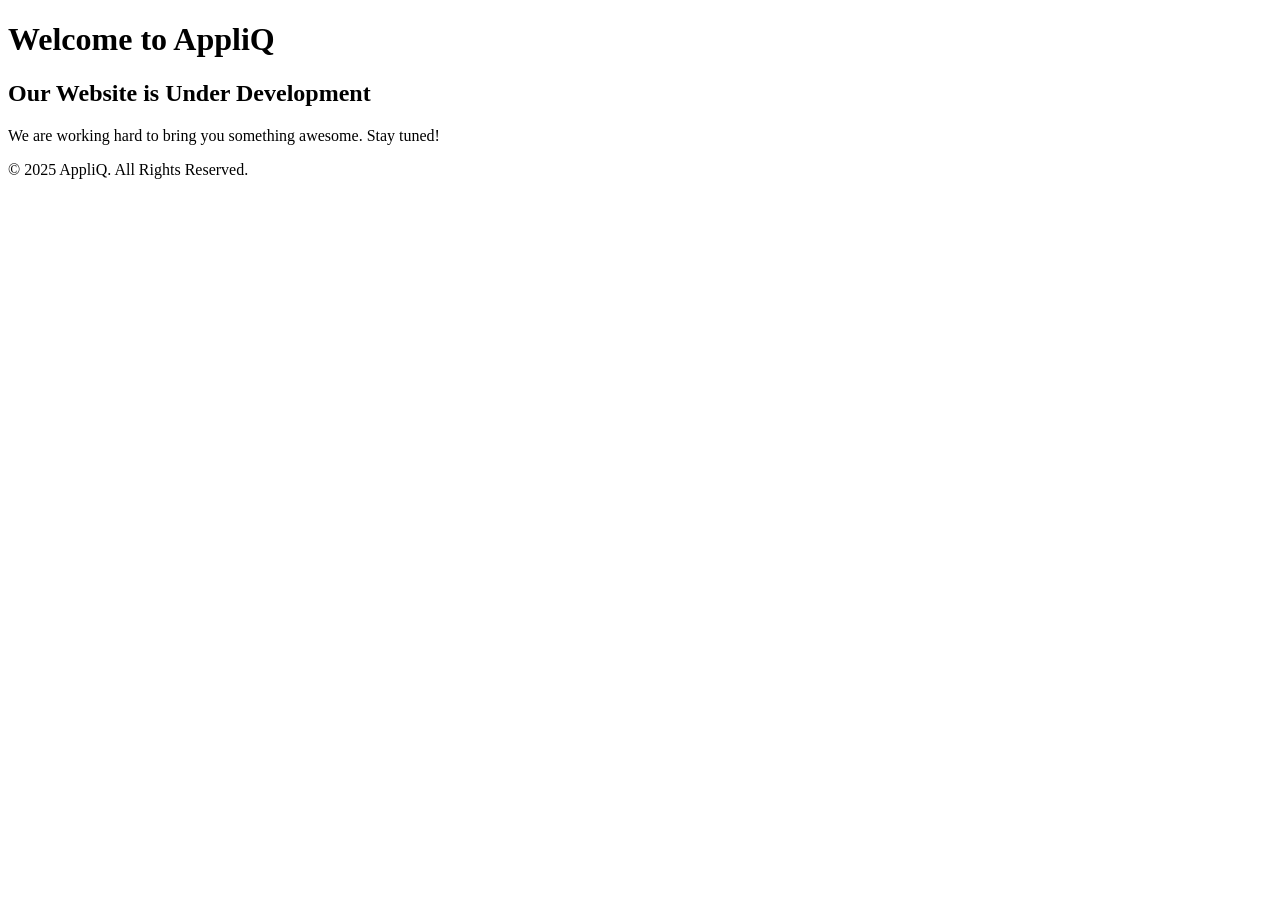
==== index.html @ 78d8d91b "Create index.html" ====
<!DOCTYPE html>
<html lang="en">
<head>
    <meta charset="UTF-8">
    <meta name="viewport" content="width=device-width, initial-scale=1.0">
    <meta http-equiv="X-UA-Compatible" content="ie=edge">
    <title>AppliQ - Website Under Development</title>
    <link rel="stylesheet" href="styles.css">
</head>
<body>
    <div class="container">
        <div class="content">
            <h1>Welcome to AppliQ</h1>
            <h2>Our Website is Under Development</h2>
            <p>We are working hard to bring you something awesome. Stay tuned!</p>
            <div class="loader">
                <span></span><span></span><span></span>
            </div>
            <p class="footer">© 2025 AppliQ. All Rights Reserved.</p>
        </div>
    </div>
    <script src="script.js"></script>
</body>
</html>
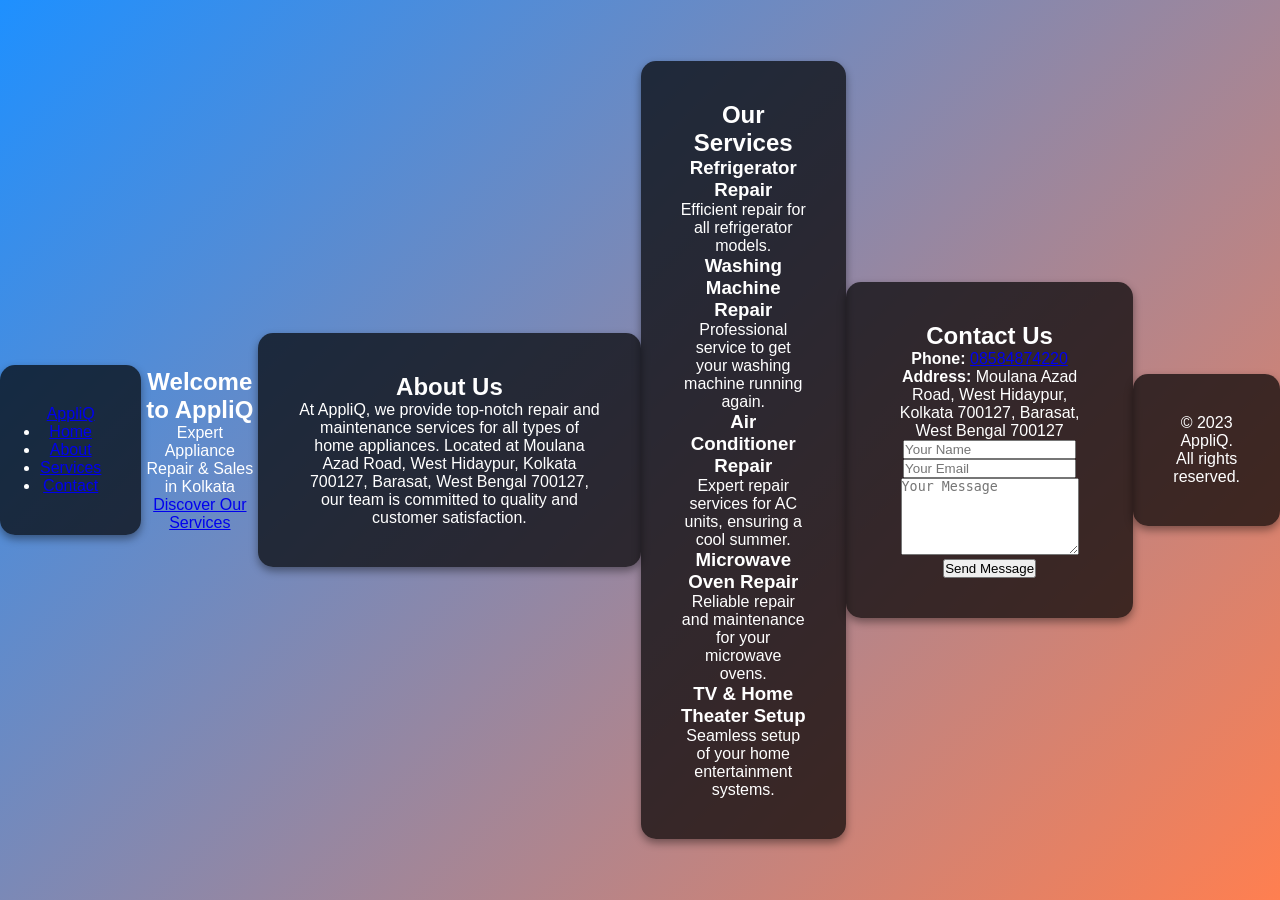
==== commit 7832b919: "Update index.html" ====
--- a/index.html
+++ b/index.html
@@ -1,24 +1,111 @@
 <!DOCTYPE html>
 <html lang="en">
 <head>
-    <meta charset="UTF-8">
-    <meta name="viewport" content="width=device-width, initial-scale=1.0">
-    <meta http-equiv="X-UA-Compatible" content="ie=edge">
-    <title>AppliQ - Website Under Development</title>
-    <link rel="stylesheet" href="styles.css">
+  <meta charset="UTF-8" />
+  <meta name="viewport" content="width=device-width, initial-scale=1.0" />
+  <title>AppliQ - Home Appliance Repair & Sales</title>
+  <!-- Google Fonts -->
+  <link href="https://fonts.googleapis.com/css2?family=Poppins:wght@300;400;600&display=swap" rel="stylesheet">
+  <!-- Stylesheet -->
+  <link rel="stylesheet" href="index.css" />
 </head>
 <body>
+  <!-- Navigation -->
+  <header id="header">
+    <nav class="container">
+      <div class="logo">
+        <a href="#">AppliQ</a>
+      </div>
+      <ul class="nav-links">
+        <li><a href="#hero">Home</a></li>
+        <li><a href="#about">About</a></li>
+        <li><a href="#services">Services</a></li>
+        <li><a href="#contact">Contact</a></li>
+      </ul>
+      <div class="menu-toggle">
+        <span></span>
+        <span></span>
+        <span></span>
+      </div>
+    </nav>
+  </header>
+
+  <!-- Hero Section -->
+  <section id="hero">
+    <div class="hero-overlay"></div>
+    <div class="hero-content">
+      <h1>Welcome to AppliQ</h1>
+      <p class="tagline">Expert Appliance Repair & Sales in Kolkata</p>
+      <a href="#services" class="btn">Discover Our Services</a>
+    </div>
+  </section>
+
+  <!-- About Section -->
+  <section id="about" class="section">
     <div class="container">
-        <div class="content">
-            <h1>Welcome to AppliQ</h1>
-            <h2>Our Website is Under Development</h2>
-            <p>We are working hard to bring you something awesome. Stay tuned!</p>
-            <div class="loader">
-                <span></span><span></span><span></span>
-            </div>
-            <p class="footer">© 2025 AppliQ. All Rights Reserved.</p>
+      <h2>About Us</h2>
+      <p>
+        At AppliQ, we provide top-notch repair and maintenance services for all types of home appliances.
+        Located at Moulana Azad Road, West Hidaypur, Kolkata 700127, Barasat, West Bengal 700127, our team is
+        committed to quality and customer satisfaction.
+      </p>
+    </div>
+  </section>
+
+  <!-- Services Section -->
+  <section id="services" class="section">
+    <div class="container">
+      <h2>Our Services</h2>
+      <div class="services-grid">
+        <div class="service-item">
+          <h3>Refrigerator Repair</h3>
+          <p>Efficient repair for all refrigerator models.</p>
         </div>
+        <div class="service-item">
+          <h3>Washing Machine Repair</h3>
+          <p>Professional service to get your washing machine running again.</p>
+        </div>
+        <div class="service-item">
+          <h3>Air Conditioner Repair</h3>
+          <p>Expert repair services for AC units, ensuring a cool summer.</p>
+        </div>
+        <div class="service-item">
+          <h3>Microwave Oven Repair</h3>
+          <p>Reliable repair and maintenance for your microwave ovens.</p>
+        </div>
+        <div class="service-item">
+          <h3>TV & Home Theater Setup</h3>
+          <p>Seamless setup of your home entertainment systems.</p>
+        </div>
+      </div>
     </div>
-    <script src="script.js"></script>
+  </section>
+
+  <!-- Contact Section -->
+  <section id="contact" class="section">
+    <div class="container">
+      <h2>Contact Us</h2>
+      <div class="contact-info">
+        <p><strong>Phone:</strong> <a href="tel:08584874220">08584874220</a></p>
+        <p><strong>Address:</strong> Moulana Azad Road, West Hidaypur, Kolkata 700127, Barasat, West Bengal 700127</p>
+      </div>
+      <form id="contactForm">
+        <input type="text" id="name" placeholder="Your Name" required />
+        <input type="email" id="email" placeholder="Your Email" required />
+        <textarea id="message" rows="5" placeholder="Your Message" required></textarea>
+        <button type="submit" class="btn">Send Message</button>
+      </form>
+    </div>
+  </section>
+
+  <!-- Footer -->
+  <footer>
+    <div class="container">
+      <p>© 2023 AppliQ. All rights reserved.</p>
+    </div>
+  </footer>
+
+  <!-- JavaScript -->
+  <script src="index.js"></script>
 </body>
 </html>
--- a/index.css
+++ b/index.css
@@ -0,0 +1,103 @@
+/* Reset */
+* {
+    margin: 0;
+    padding: 0;
+    box-sizing: border-box;
+}
+
+body {
+    font-family: 'Arial', sans-serif;
+    height: 100vh;
+    background: linear-gradient(135deg, #1E90FF, #FF7F50);
+    display: flex;
+    justify-content: center;
+    align-items: center;
+    color: white;
+    text-align: center;
+    overflow: hidden;
+}
+
+/* Container */
+.container {
+    max-width: 1000px;
+    width: 100%;
+    padding: 40px;
+    background-color: rgba(0, 0, 0, 0.7);
+    border-radius: 15px;
+    box-shadow: 0 4px 8px rgba(0, 0, 0, 0.4);
+}
+
+.content h1 {
+    font-size: 60px;
+    font-weight: bold;
+    text-transform: uppercase;
+    margin-bottom: 20px;
+}
+
+.content h2 {
+    font-size: 32px;
+    font-weight: 300;
+    margin-bottom: 30px;
+}
+
+.content p {
+    font-size: 18px;
+    margin-bottom: 30px;
+    opacity: 0.8;
+}
+
+.loader {
+    display: flex;
+    justify-content: center;
+    align-items: center;
+    margin: 30px 0;
+}
+
+.loader span {
+    display: block;
+    width: 10px;
+    height: 10px;
+    margin: 5px;
+    background-color: #fff;
+    border-radius: 50%;
+    animation: bounce 1.2s infinite ease-in-out;
+}
+
+.loader span:nth-child(1) {
+    animation-delay: 0s;
+}
+
+.loader span:nth-child(2) {
+    animation-delay: 0.2s;
+}
+
+.loader span:nth-child(3) {
+    animation-delay: 0.4s;
+}
+
+@keyframes bounce {
+    0%, 100% {
+        transform: scale(0);
+    }
+    50% {
+        transform: scale(1);
+    }
+}
+
+.footer {
+    font-size: 14px;
+    opacity: 0.7;
+    margin-top: 30px;
+}
+
+@media (max-width: 768px) {
+    .content h1 {
+        font-size: 48px;
+    }
+    .content h2 {
+        font-size: 24px;
+    }
+    .content p {
+        font-size: 16px;
+    }
+}
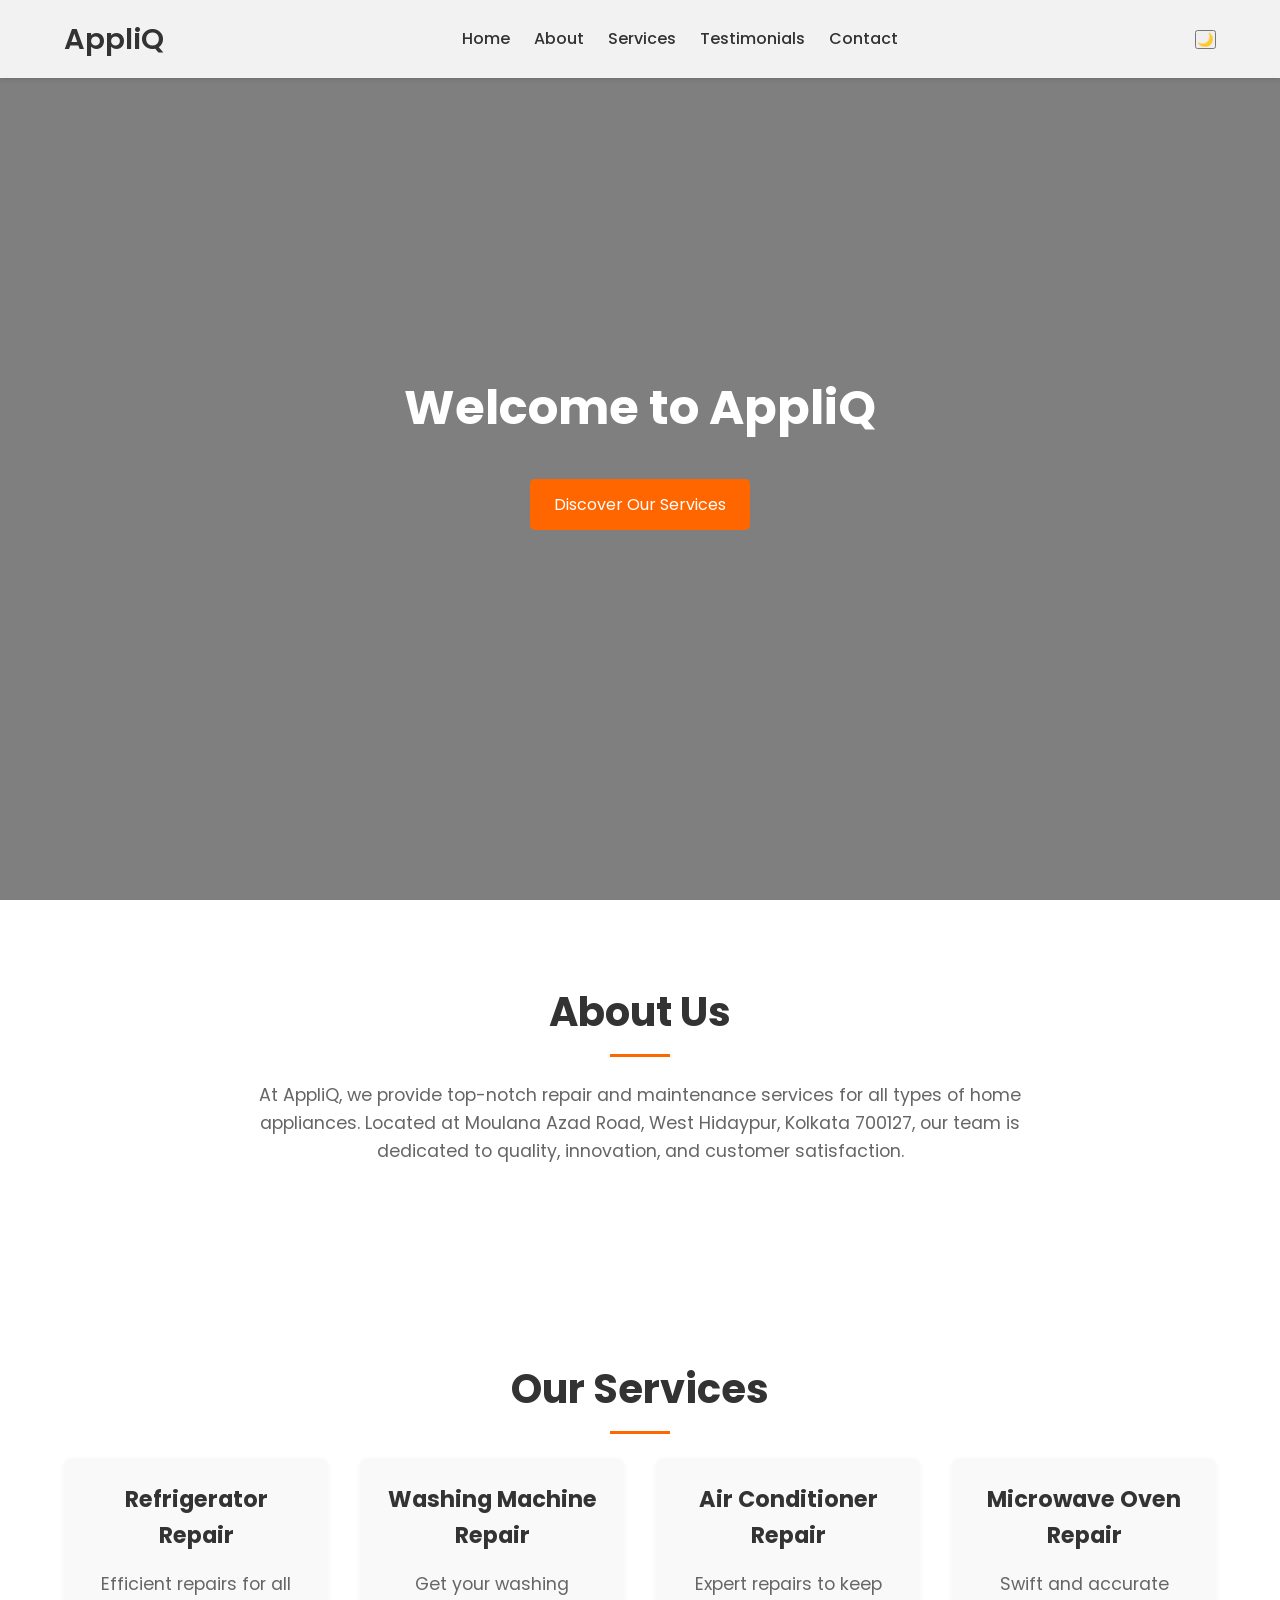
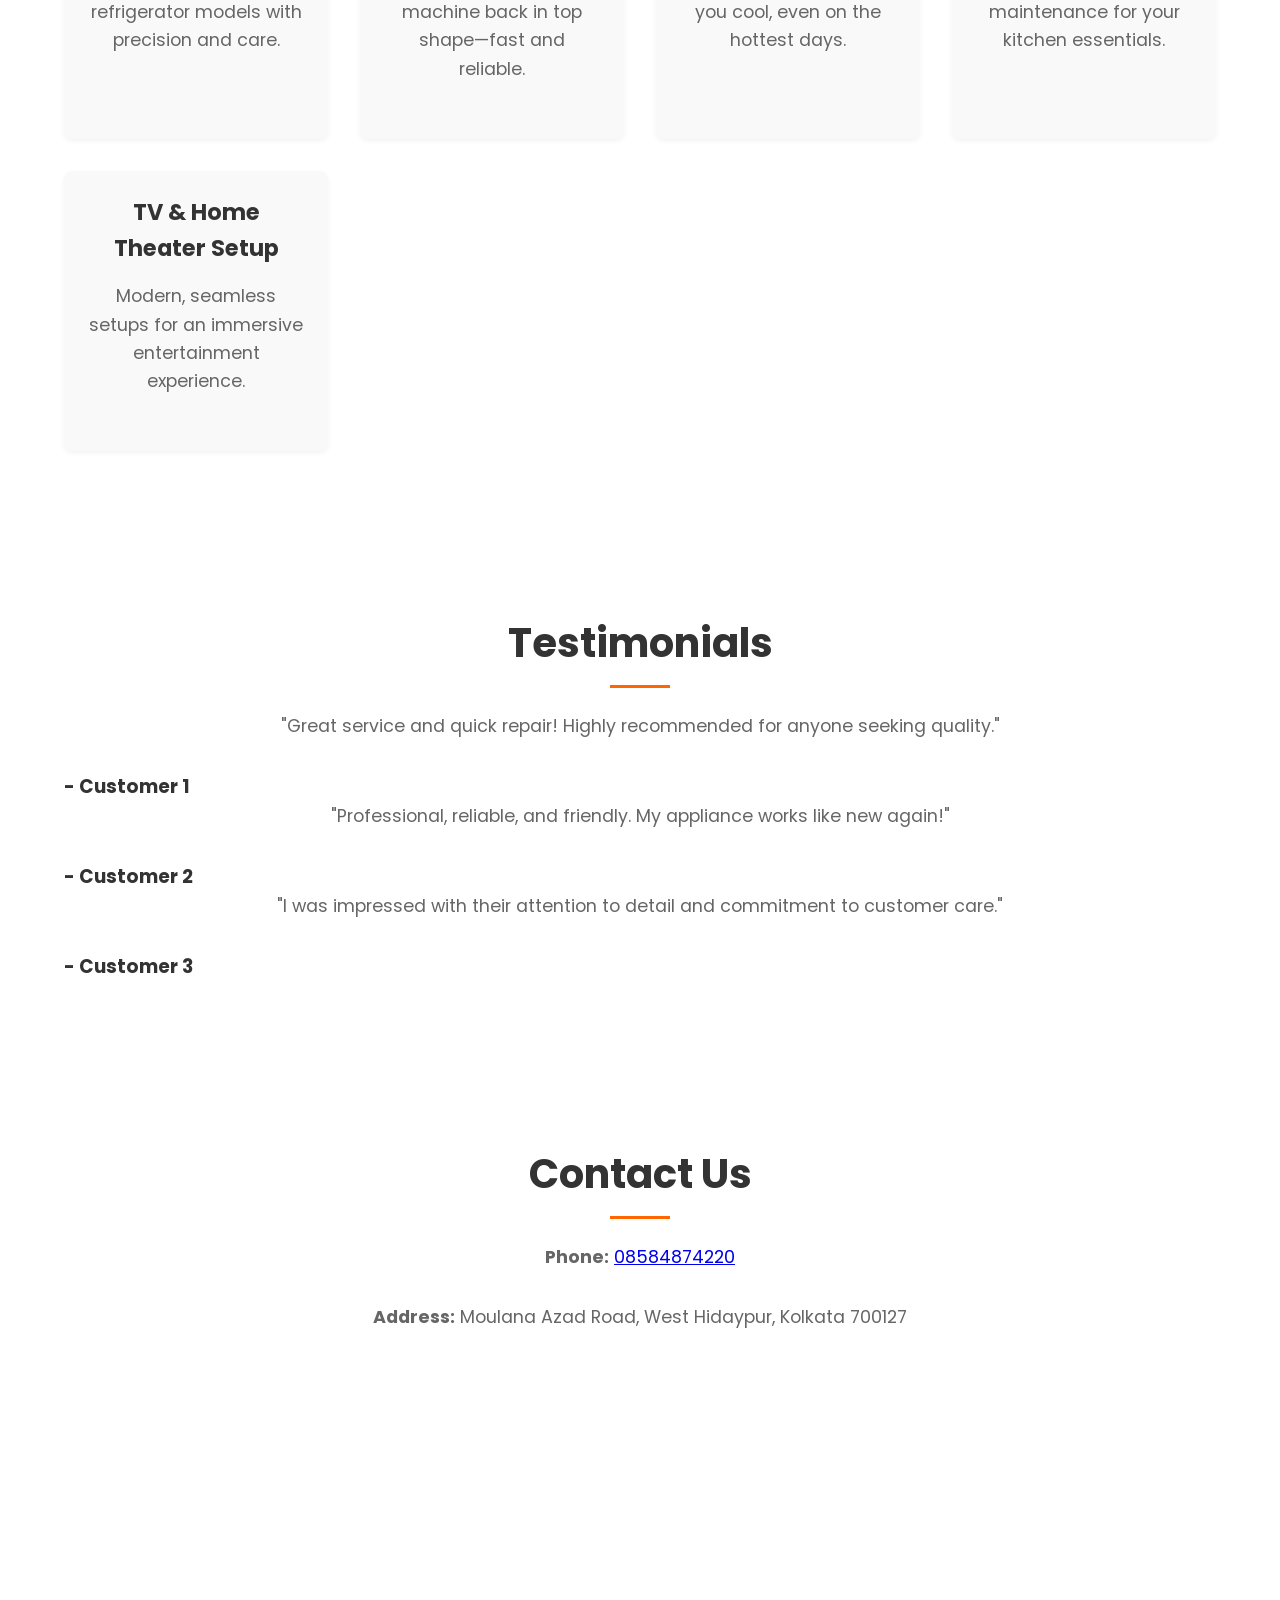
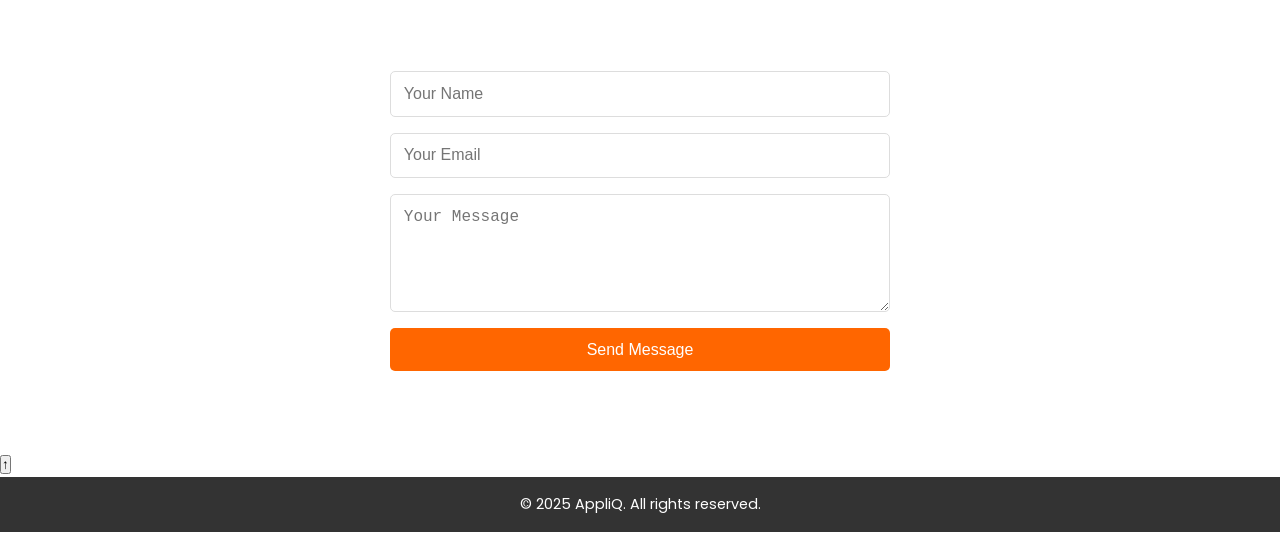
==== commit 18490a51: "Update index.html" ====
--- a/index.html
+++ b/index.html
@@ -14,18 +14,24 @@
   <header id="header">
     <nav class="container">
       <div class="logo">
-        <a href="#">AppliQ</a>
+        <a href="#">
+          <span class="logo-text">AppliQ</span>
+        </a>
       </div>
       <ul class="nav-links">
         <li><a href="#hero">Home</a></li>
         <li><a href="#about">About</a></li>
         <li><a href="#services">Services</a></li>
+        <li><a href="#testimonials">Testimonials</a></li>
         <li><a href="#contact">Contact</a></li>
       </ul>
-      <div class="menu-toggle">
-        <span></span>
-        <span></span>
-        <span></span>
+      <div class="nav-controls">
+        <button id="toggle-dark-mode" aria-label="Toggle Dark Mode">🌙</button>
+        <div class="menu-toggle">
+          <span></span>
+          <span></span>
+          <span></span>
+        </div>
       </div>
     </nav>
   </header>
@@ -35,7 +41,7 @@
     <div class="hero-overlay"></div>
     <div class="hero-content">
       <h1>Welcome to AppliQ</h1>
-      <p class="tagline">Expert Appliance Repair & Sales in Kolkata</p>
+      <p class="tagline"><span id="typed"></span></p>
       <a href="#services" class="btn">Discover Our Services</a>
     </div>
   </section>
@@ -46,8 +52,8 @@
       <h2>About Us</h2>
       <p>
         At AppliQ, we provide top-notch repair and maintenance services for all types of home appliances.
-        Located at Moulana Azad Road, West Hidaypur, Kolkata 700127, Barasat, West Bengal 700127, our team is
-        committed to quality and customer satisfaction.
+        Located at Moulana Azad Road, West Hidaypur, Kolkata 700127, our team is dedicated to quality,
+        innovation, and customer satisfaction.
       </p>
     </div>
   </section>
@@ -59,23 +65,44 @@
       <div class="services-grid">
         <div class="service-item">
           <h3>Refrigerator Repair</h3>
-          <p>Efficient repair for all refrigerator models.</p>
+          <p>Efficient repairs for all refrigerator models with precision and care.</p>
         </div>
         <div class="service-item">
           <h3>Washing Machine Repair</h3>
-          <p>Professional service to get your washing machine running again.</p>
+          <p>Get your washing machine back in top shape—fast and reliable.</p>
         </div>
         <div class="service-item">
           <h3>Air Conditioner Repair</h3>
-          <p>Expert repair services for AC units, ensuring a cool summer.</p>
+          <p>Expert repairs to keep you cool, even on the hottest days.</p>
         </div>
         <div class="service-item">
           <h3>Microwave Oven Repair</h3>
-          <p>Reliable repair and maintenance for your microwave ovens.</p>
+          <p>Swift and accurate maintenance for your kitchen essentials.</p>
         </div>
         <div class="service-item">
           <h3>TV & Home Theater Setup</h3>
-          <p>Seamless setup of your home entertainment systems.</p>
+          <p>Modern, seamless setups for an immersive entertainment experience.</p>
+        </div>
+      </div>
+    </div>
+  </section>
+
+  <!-- Testimonials Section -->
+  <section id="testimonials" class="section">
+    <div class="container">
+      <h2>Testimonials</h2>
+      <div class="testimonial-slider">
+        <div class="testimonial active">
+          <p>"Great service and quick repair! Highly recommended for anyone seeking quality."</p>
+          <h3>- Customer 1</h3>
+        </div>
+        <div class="testimonial">
+          <p>"Professional, reliable, and friendly. My appliance works like new again!"</p>
+          <h3>- Customer 2</h3>
+        </div>
+        <div class="testimonial">
+          <p>"I was impressed with their attention to detail and commitment to customer care."</p>
+          <h3>- Customer 3</h3>
         </div>
       </div>
     </div>
@@ -87,7 +114,10 @@
       <h2>Contact Us</h2>
       <div class="contact-info">
         <p><strong>Phone:</strong> <a href="tel:08584874220">08584874220</a></p>
-        <p><strong>Address:</strong> Moulana Azad Road, West Hidaypur, Kolkata 700127, Barasat, West Bengal 700127</p>
+        <p><strong>Address:</strong> Moulana Azad Road, West Hidaypur, Kolkata 700127</p>
+      </div>
+      <div class="map-container">
+        <iframe src="https://www.google.com/maps/embed?pb=!1m18!1m12!1m3!1d3672.428845600358!2d88.37682611503372!3d22.57052458513845!2m3!1f0!2f0!3f0!3m2!1i1024!2i768!4f13.1!3m3!1m2!1s0x3a02750751c5e3a5%3A0xbfe4e5d88b6b2e78!2sKolkata%2C%20West%20Bengal!5e0!3m2!1sen!2sin!4v1681234567890" width="100%" height="300" style="border:0;" allowfullscreen="" loading="lazy"></iframe>
       </div>
       <form id="contactForm">
         <input type="text" id="name" placeholder="Your Name" required />
@@ -98,10 +128,13 @@
     </div>
   </section>
 
+  <!-- Scroll to Top Button -->
+  <button id="scrollTopBtn" aria-label="Scroll to Top">↑</button>
+
   <!-- Footer -->
   <footer>
     <div class="container">
-      <p>© 2023 AppliQ. All rights reserved.</p>
+      <p>© 2025 AppliQ. All rights reserved.</p>
     </div>
   </footer>
 
--- a/index.css
+++ b/index.css
@@ -1,103 +1,248 @@
-/* Reset */
+/* Base & Reset */
 * {
-    margin: 0;
-    padding: 0;
-    box-sizing: border-box;
-}
-
+  margin: 0;
+  padding: 0;
+  box-sizing: border-box;
+}
 body {
-    font-family: 'Arial', sans-serif;
-    height: 100vh;
-    background: linear-gradient(135deg, #1E90FF, #FF7F50);
+  font-family: 'Poppins', sans-serif;
+  line-height: 1.6;
+  color: #333;
+  background: #fff;
+}
+.container {
+  width: 90%;
+  max-width: 1200px;
+  margin: 0 auto;
+}
+
+/* Navigation */
+header {
+  position: fixed;
+  width: 100%;
+  top: 0;
+  left: 0;
+  background: rgba(255, 255, 255, 0.9);
+  box-shadow: 0 2px 4px rgba(0, 0, 0, 0.1);
+  z-index: 1000;
+  transition: background 0.3s;
+}
+nav {
+  display: flex;
+  justify-content: space-between;
+  align-items: center;
+  padding: 1rem 0;
+}
+nav .logo a {
+  font-size: 1.8rem;
+  font-weight: 600;
+  text-decoration: none;
+  color: #333;
+}
+.nav-links {
+  list-style: none;
+  display: flex;
+  gap: 1.5rem;
+}
+.nav-links li a {
+  text-decoration: none;
+  color: #333;
+  font-weight: 500;
+  transition: color 0.3s;
+}
+.nav-links li a:hover {
+  color: #ff6600;
+}
+
+/* Mobile Menu Toggle */
+.menu-toggle {
+  display: none;
+  flex-direction: column;
+  cursor: pointer;
+}
+.menu-toggle span {
+  height: 3px;
+  width: 25px;
+  background: #333;
+  margin-bottom: 4px;
+  border-radius: 2px;
+}
+
+/* Hero Section */
+#hero {
+  position: relative;
+  height: 100vh;
+  background: url('https://images.unsplash.com/photo-1585508882185-741be44c6ef6?ixlib=rb-4.0.3&auto=format&fit=crop&w=1950&q=80') center/cover no-repeat;
+  display: flex;
+  align-items: center;
+  justify-content: center;
+  text-align: center;
+  color: #fff;
+}
+.hero-overlay {
+  position: absolute;
+  top: 0;
+  left: 0;
+  width: 100%;
+  height: 100%;
+  background: rgba(0, 0, 0, 0.5);
+  z-index: 1;
+}
+.hero-content {
+  position: relative;
+  z-index: 2;
+  max-width: 700px;
+  animation: fadeIn 1s ease-out;
+}
+.hero-content h1 {
+  font-size: 3rem;
+  margin-bottom: 1rem;
+}
+.hero-content .tagline {
+  font-size: 1.5rem;
+  margin-bottom: 2rem;
+  font-weight: 300;
+}
+.btn {
+  display: inline-block;
+  background: #ff6600;
+  color: #fff;
+  padding: 0.8rem 1.5rem;
+  text-decoration: none;
+  border-radius: 5px;
+  transition: background 0.3s;
+}
+.btn:hover {
+  background: #e65c00;
+}
+
+/* Sections */
+.section {
+  padding: 80px 0;
+  opacity: 0;
+  transform: translateY(20px);
+  transition: opacity 0.6s ease-out, transform 0.6s ease-out;
+}
+.section.visible {
+  opacity: 1;
+  transform: translateY(0);
+}
+.section h2 {
+  text-align: center;
+  font-size: 2.5rem;
+  margin-bottom: 1.5rem;
+  position: relative;
+}
+.section h2::after {
+  content: "";
+  width: 60px;
+  height: 3px;
+  background: #ff6600;
+  display: block;
+  margin: 10px auto 0;
+}
+.section p {
+  max-width: 800px;
+  margin: 0 auto 2rem auto;
+  text-align: center;
+  font-size: 1.1rem;
+  color: #666;
+}
+
+/* Services Grid */
+.services-grid {
+  display: grid;
+  grid-template-columns: repeat(auto-fit, minmax(250px, 1fr));
+  gap: 2rem;
+}
+.service-item {
+  background: #f9f9f9;
+  padding: 1.5rem;
+  border-radius: 8px;
+  text-align: center;
+  box-shadow: 0 2px 5px rgba(0, 0, 0, 0.05);
+  transition: transform 0.3s;
+}
+.service-item:hover {
+  transform: translateY(-5px);
+}
+.service-item h3 {
+  margin-bottom: 1rem;
+  font-size: 1.4rem;
+  color: #333;
+}
+
+/* Contact Section */
+#contact form {
+  display: flex;
+  flex-direction: column;
+  gap: 1rem;
+  max-width: 500px;
+  margin: 0 auto;
+}
+#contact form input,
+#contact form textarea {
+  width: 100%;
+  padding: 0.8rem;
+  border: 1px solid #ddd;
+  border-radius: 5px;
+  font-size: 1rem;
+}
+#contact form button {
+  border: none;
+  padding: 0.8rem;
+  background: #ff6600;
+  color: #fff;
+  border-radius: 5px;
+  cursor: pointer;
+  font-size: 1rem;
+  transition: background 0.3s;
+}
+#contact form button:hover {
+  background: #e65c00;
+}
+
+/* Footer */
+footer {
+  background: #333;
+  color: #fff;
+  padding: 1rem 0;
+  text-align: center;
+  font-size: 0.9rem;
+}
+
+/* Animations */
+@keyframes fadeIn {
+  from {
+    opacity: 0;
+    transform: translateY(20px);
+  }
+  to {
+    opacity: 1;
+    transform: translateY(0);
+  }
+}
+
+/* Responsive Styles */
+@media (max-width: 768px) {
+  .nav-links {
+    display: none;
+    flex-direction: column;
+    background: rgba(255, 255, 255, 0.9);
+    position: absolute;
+    top: 60px;
+    right: 0;
+    width: 200px;
+    box-shadow: -2px 2px 8px rgba(0, 0, 0, 0.1);
+  }
+  .nav-links li {
+    padding: 1rem;
+    border-bottom: 1px solid #ddd;
+  }
+  .menu-toggle {
     display: flex;
-    justify-content: center;
-    align-items: center;
-    color: white;
-    text-align: center;
-    overflow: hidden;
-}
-
-/* Container */
-.container {
-    max-width: 1000px;
-    width: 100%;
-    padding: 40px;
-    background-color: rgba(0, 0, 0, 0.7);
-    border-radius: 15px;
-    box-shadow: 0 4px 8px rgba(0, 0, 0, 0.4);
-}
-
-.content h1 {
-    font-size: 60px;
-    font-weight: bold;
-    text-transform: uppercase;
-    margin-bottom: 20px;
-}
-
-.content h2 {
-    font-size: 32px;
-    font-weight: 300;
-    margin-bottom: 30px;
-}
-
-.content p {
-    font-size: 18px;
-    margin-bottom: 30px;
-    opacity: 0.8;
-}
-
-.loader {
+  }
+  .nav-links.active {
     display: flex;
-    justify-content: center;
-    align-items: center;
-    margin: 30px 0;
-}
-
-.loader span {
-    display: block;
-    width: 10px;
-    height: 10px;
-    margin: 5px;
-    background-color: #fff;
-    border-radius: 50%;
-    animation: bounce 1.2s infinite ease-in-out;
-}
-
-.loader span:nth-child(1) {
-    animation-delay: 0s;
-}
-
-.loader span:nth-child(2) {
-    animation-delay: 0.2s;
-}
-
-.loader span:nth-child(3) {
-    animation-delay: 0.4s;
-}
-
-@keyframes bounce {
-    0%, 100% {
-        transform: scale(0);
-    }
-    50% {
-        transform: scale(1);
-    }
-}
-
-.footer {
-    font-size: 14px;
-    opacity: 0.7;
-    margin-top: 30px;
-}
-
-@media (max-width: 768px) {
-    .content h1 {
-        font-size: 48px;
-    }
-    .content h2 {
-        font-size: 24px;
-    }
-    .content p {
-        font-size: 16px;
-    }
-}
+  }
+}
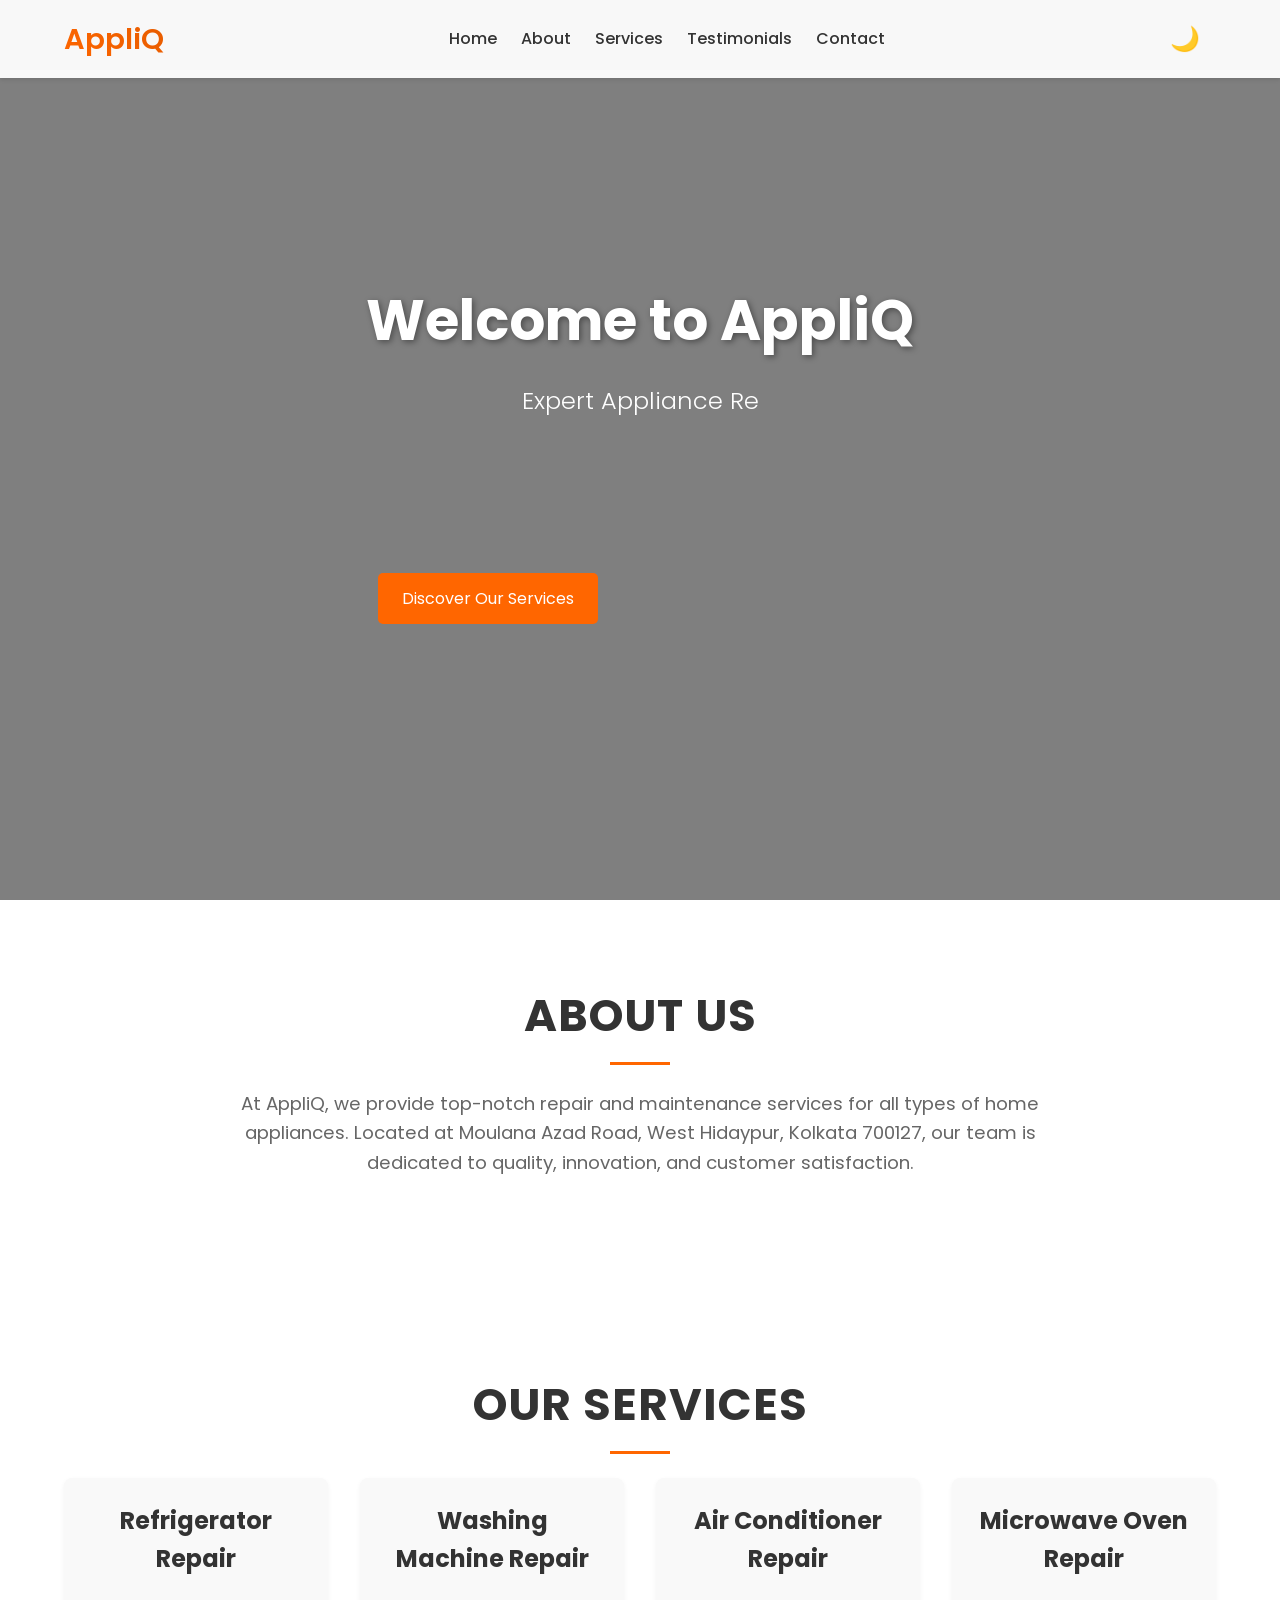
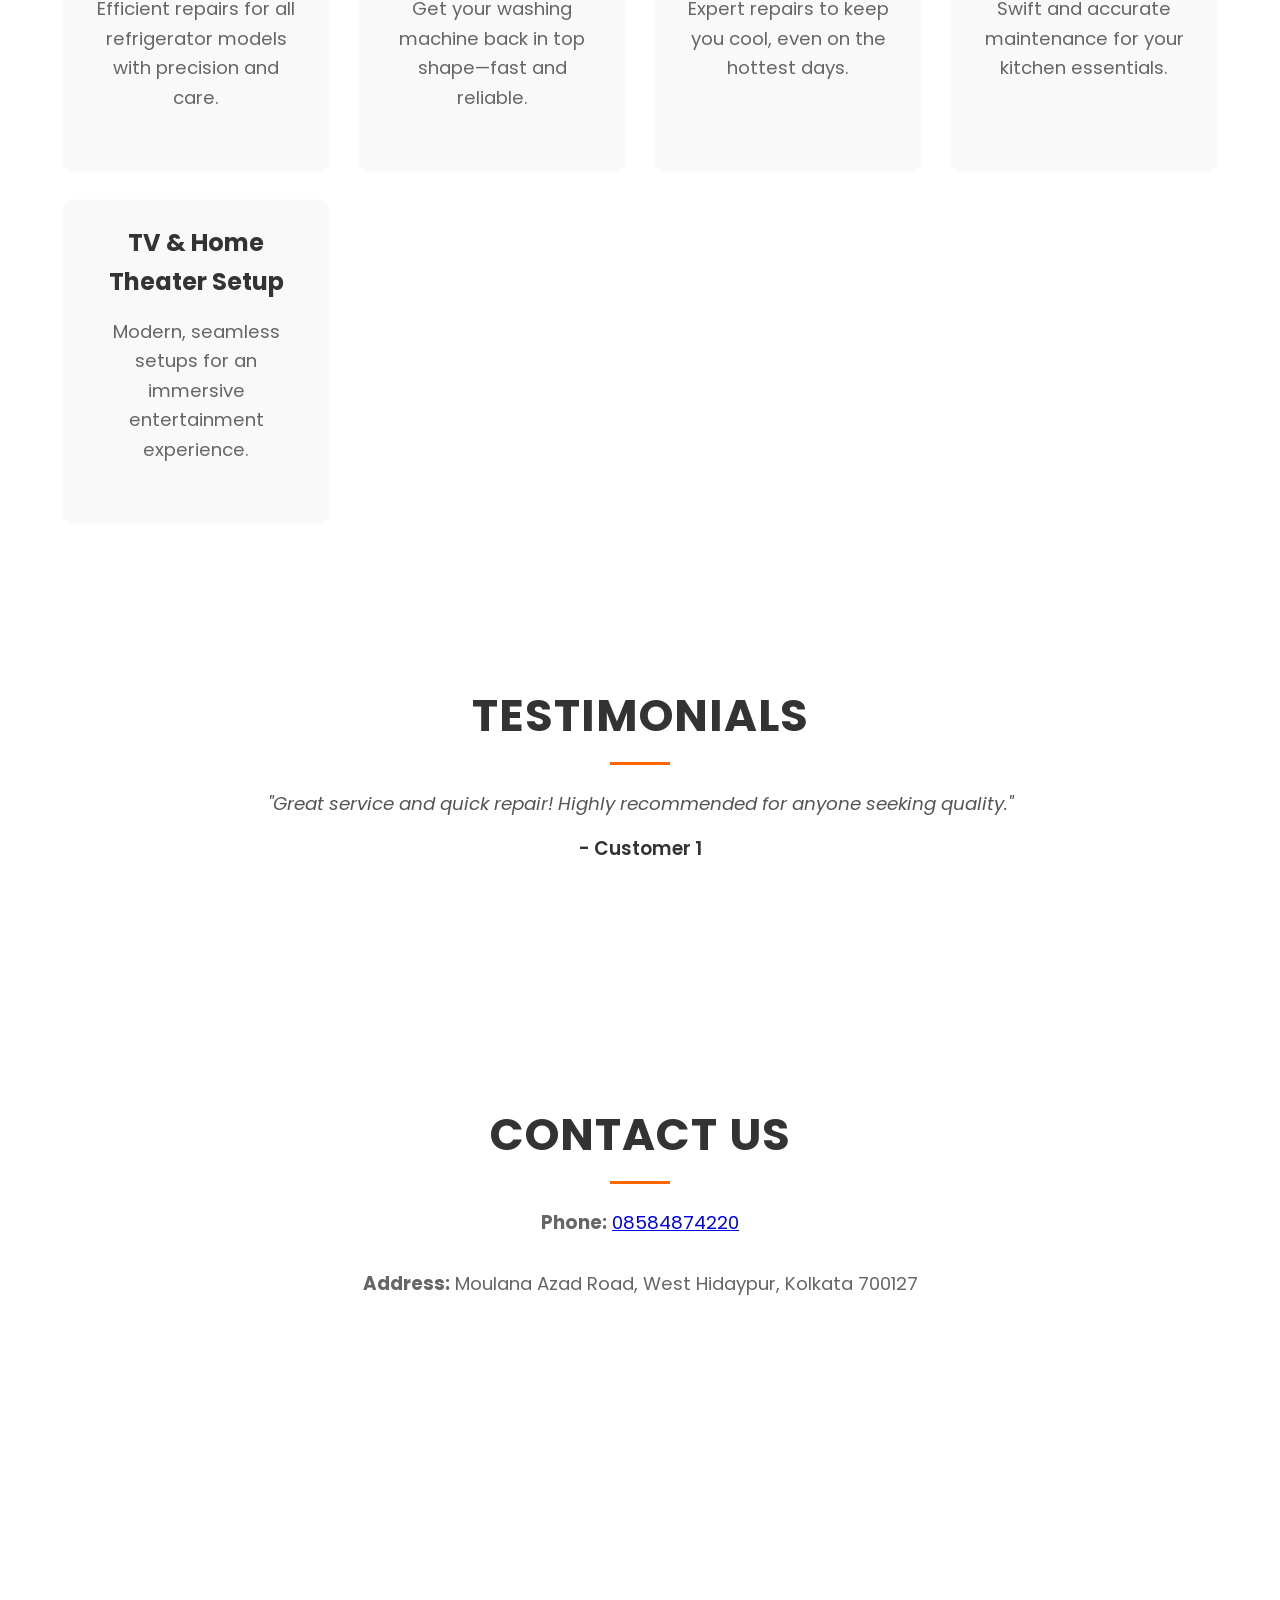
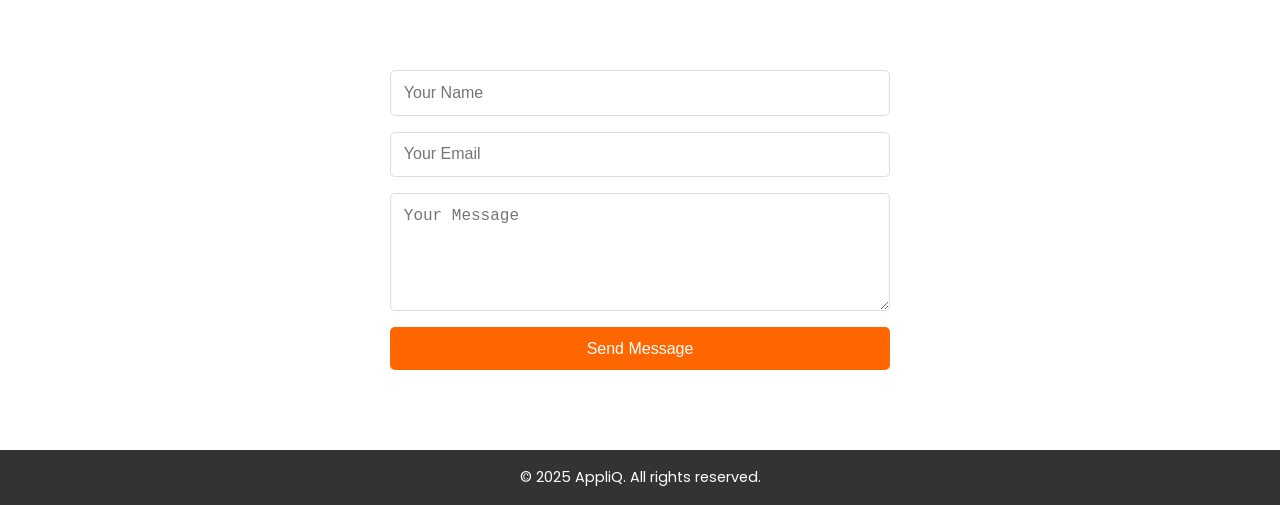
==== commit 26d1fc1b: "Update index.html" ====
--- a/index.html
+++ b/index.html
@@ -4,11 +4,14 @@
   <meta charset="UTF-8" />
   <meta name="viewport" content="width=device-width, initial-scale=1.0" />
   <title>AppliQ - Home Appliance Repair & Sales</title>
-  <!-- Google Fonts -->
+  <link rel="stylesheet" href="style.css">
+  <script src="index.js"></script>
+ <!-- Google Fonts -->
   <link href="https://fonts.googleapis.com/css2?family=Poppins:wght@300;400;600&display=swap" rel="stylesheet">
   <!-- Stylesheet -->
   <link rel="stylesheet" href="index.css" />
 </head>
+<style></style>
 <body>
   <!-- Navigation -->
   <header id="header">
@@ -43,7 +46,12 @@
       <h1>Welcome to AppliQ</h1>
       <p class="tagline"><span id="typed"></span></p>
       <a href="#services" class="btn">Discover Our Services</a>
+      <video autoplay loop muted>
+        <source src="vecteezy_opening-microwave-oven-door-using-kitchen-appliance_55420237.mp4" type="video/mp4">
+        Your browser does not support the video tag.
+      </video>
     </div>
+    
   </section>
 
   <!-- About Section -->
--- a/index.css
+++ b/index.css
@@ -9,6 +9,11 @@
   line-height: 1.6;
   color: #333;
   background: #fff;
+  transition: background 0.3s, color 0.3s;
+}
+body.dark-mode {
+  background: #121212;
+  color: #e0e0e0;
 }
 .container {
   width: 90%;
@@ -22,23 +27,36 @@
   width: 100%;
   top: 0;
   left: 0;
-  background: rgba(255, 255, 255, 0.9);
+  background: rgba(255, 255, 255, 0.95);
   box-shadow: 0 2px 4px rgba(0, 0, 0, 0.1);
   z-index: 1000;
   transition: background 0.3s;
 }
+body.dark-mode header {
+  background: rgba(18, 18, 18, 0.95);
+}
 nav {
   display: flex;
   justify-content: space-between;
   align-items: center;
   padding: 1rem 0;
 }
-nav .logo a {
+
+/* Enhanced Logo Branding */
+.logo a {
+  display: flex;
+  align-items: center;
+  text-decoration: none;
+}
+.logo-text {
   font-size: 1.8rem;
   font-weight: 600;
-  text-decoration: none;
-  color: #333;
-}
+  background: linear-gradient(45deg, #ff6600, #e65c00);
+  -webkit-background-clip: text;
+  -webkit-text-fill-color: transparent;
+}
+
+/* Navigation Links */
 .nav-links {
   list-style: none;
   display: flex;
@@ -46,7 +64,7 @@
 }
 .nav-links li a {
   text-decoration: none;
-  color: #333;
+  color: inherit;
   font-weight: 500;
   transition: color 0.3s;
 }
@@ -54,7 +72,15 @@
   color: #ff6600;
 }
 
-/* Mobile Menu Toggle */
+/* Dark Mode Toggle & Mobile Menu */
+#toggle-dark-mode {
+  background: none;
+  border: none;
+  font-size: 1.5rem;
+  cursor: pointer;
+  color: inherit;
+  margin-right: 1rem;
+}
 .menu-toggle {
   display: none;
   flex-direction: column;
@@ -63,21 +89,27 @@
 .menu-toggle span {
   height: 3px;
   width: 25px;
-  background: #333;
+  background: currentColor;
   margin-bottom: 4px;
   border-radius: 2px;
 }
+.nav-controls {
+  display: flex;
+  align-items: center;
+}
 
 /* Hero Section */
 #hero {
   position: relative;
   height: 100vh;
   background: url('https://images.unsplash.com/photo-1585508882185-741be44c6ef6?ixlib=rb-4.0.3&auto=format&fit=crop&w=1950&q=80') center/cover no-repeat;
+  background-attachment: fixed;
   display: flex;
   align-items: center;
   justify-content: center;
   text-align: center;
   color: #fff;
+  overflow: hidden;
 }
 .hero-overlay {
   position: absolute;
@@ -95,14 +127,18 @@
   animation: fadeIn 1s ease-out;
 }
 .hero-content h1 {
-  font-size: 3rem;
+  font-size: 3.5rem;
   margin-bottom: 1rem;
+  text-shadow: 2px 2px 6px rgba(0,0,0,0.4);
 }
 .hero-content .tagline {
   font-size: 1.5rem;
   margin-bottom: 2rem;
   font-weight: 300;
-}
+  min-height: 40px;
+}
+
+/* Buttons */
 .btn {
   display: inline-block;
   background: #ff6600;
@@ -129,8 +165,11 @@
 }
 .section h2 {
   text-align: center;
-  font-size: 2.5rem;
+  font-size: 2.8rem;
   margin-bottom: 1.5rem;
+  letter-spacing: 1px;
+  text-transform: uppercase;
+  color: inherit;
   position: relative;
 }
 .section h2::after {
@@ -145,8 +184,11 @@
   max-width: 800px;
   margin: 0 auto 2rem auto;
   text-align: center;
-  font-size: 1.1rem;
+  font-size: 1.15rem;
   color: #666;
+}
+body.dark-mode .section p {
+  color: #aaa;
 }
 
 /* Services Grid */
@@ -161,15 +203,55 @@
   border-radius: 8px;
   text-align: center;
   box-shadow: 0 2px 5px rgba(0, 0, 0, 0.05);
-  transition: transform 0.3s;
+  transition: transform 0.3s, box-shadow 0.3s;
+}
+body.dark-mode .service-item {
+  background: #1e1e1e;
+  color: #e0e0e0;
 }
 .service-item:hover {
   transform: translateY(-5px);
+  box-shadow: 0 5px 15px rgba(0,0,0,0.1);
 }
 .service-item h3 {
   margin-bottom: 1rem;
-  font-size: 1.4rem;
-  color: #333;
+  font-size: 1.5rem;
+  color: inherit;
+}
+
+/* Testimonials Slider */
+#testimonials .testimonial-slider {
+  position: relative;
+  overflow: hidden;
+  max-width: 800px;
+  margin: 0 auto;
+  min-height: 150px;
+}
+.testimonial {
+  min-height: 120px;
+  text-align: center;
+  opacity: 0;
+  transition: opacity 0.5s ease;
+  position: absolute;
+  width: 100%;
+  left: 0;
+  top: 0;
+}
+.testimonial.active {
+  opacity: 1;
+  position: relative;
+}
+.testimonial p {
+  font-style: italic;
+  margin-bottom: 1rem;
+  color: #555;
+}
+body.dark-mode .testimonial p {
+  color: #ccc;
+}
+.testimonial h3 {
+  font-weight: 600;
+  color: inherit;
 }
 
 /* Contact Section */
@@ -201,6 +283,29 @@
 #contact form button:hover {
   background: #e65c00;
 }
+.map-container {
+  margin: 2rem 0;
+}
+
+/* Scroll to Top Button */
+#scrollTopBtn {
+  position: fixed;
+  bottom: 30px;
+  right: 30px;
+  background: #ff6600;
+  color: #fff;
+  border: none;
+  padding: 0.8rem 1rem;
+  border-radius: 50%;
+  cursor: pointer;
+  font-size: 1.2rem;
+  display: none;
+  z-index: 1000;
+  transition: background 0.3s;
+}
+#scrollTopBtn:hover {
+  background: #e65c00;
+}
 
 /* Footer */
 footer {
@@ -228,13 +333,16 @@
   .nav-links {
     display: none;
     flex-direction: column;
-    background: rgba(255, 255, 255, 0.9);
+    background: rgba(255, 255, 255, 0.95);
     position: absolute;
     top: 60px;
     right: 0;
     width: 200px;
     box-shadow: -2px 2px 8px rgba(0, 0, 0, 0.1);
   }
+  body.dark-mode .nav-links {
+    background: rgba(18, 18, 18, 0.95);
+  }
   .nav-links li {
     padding: 1rem;
     border-bottom: 1px solid #ddd;
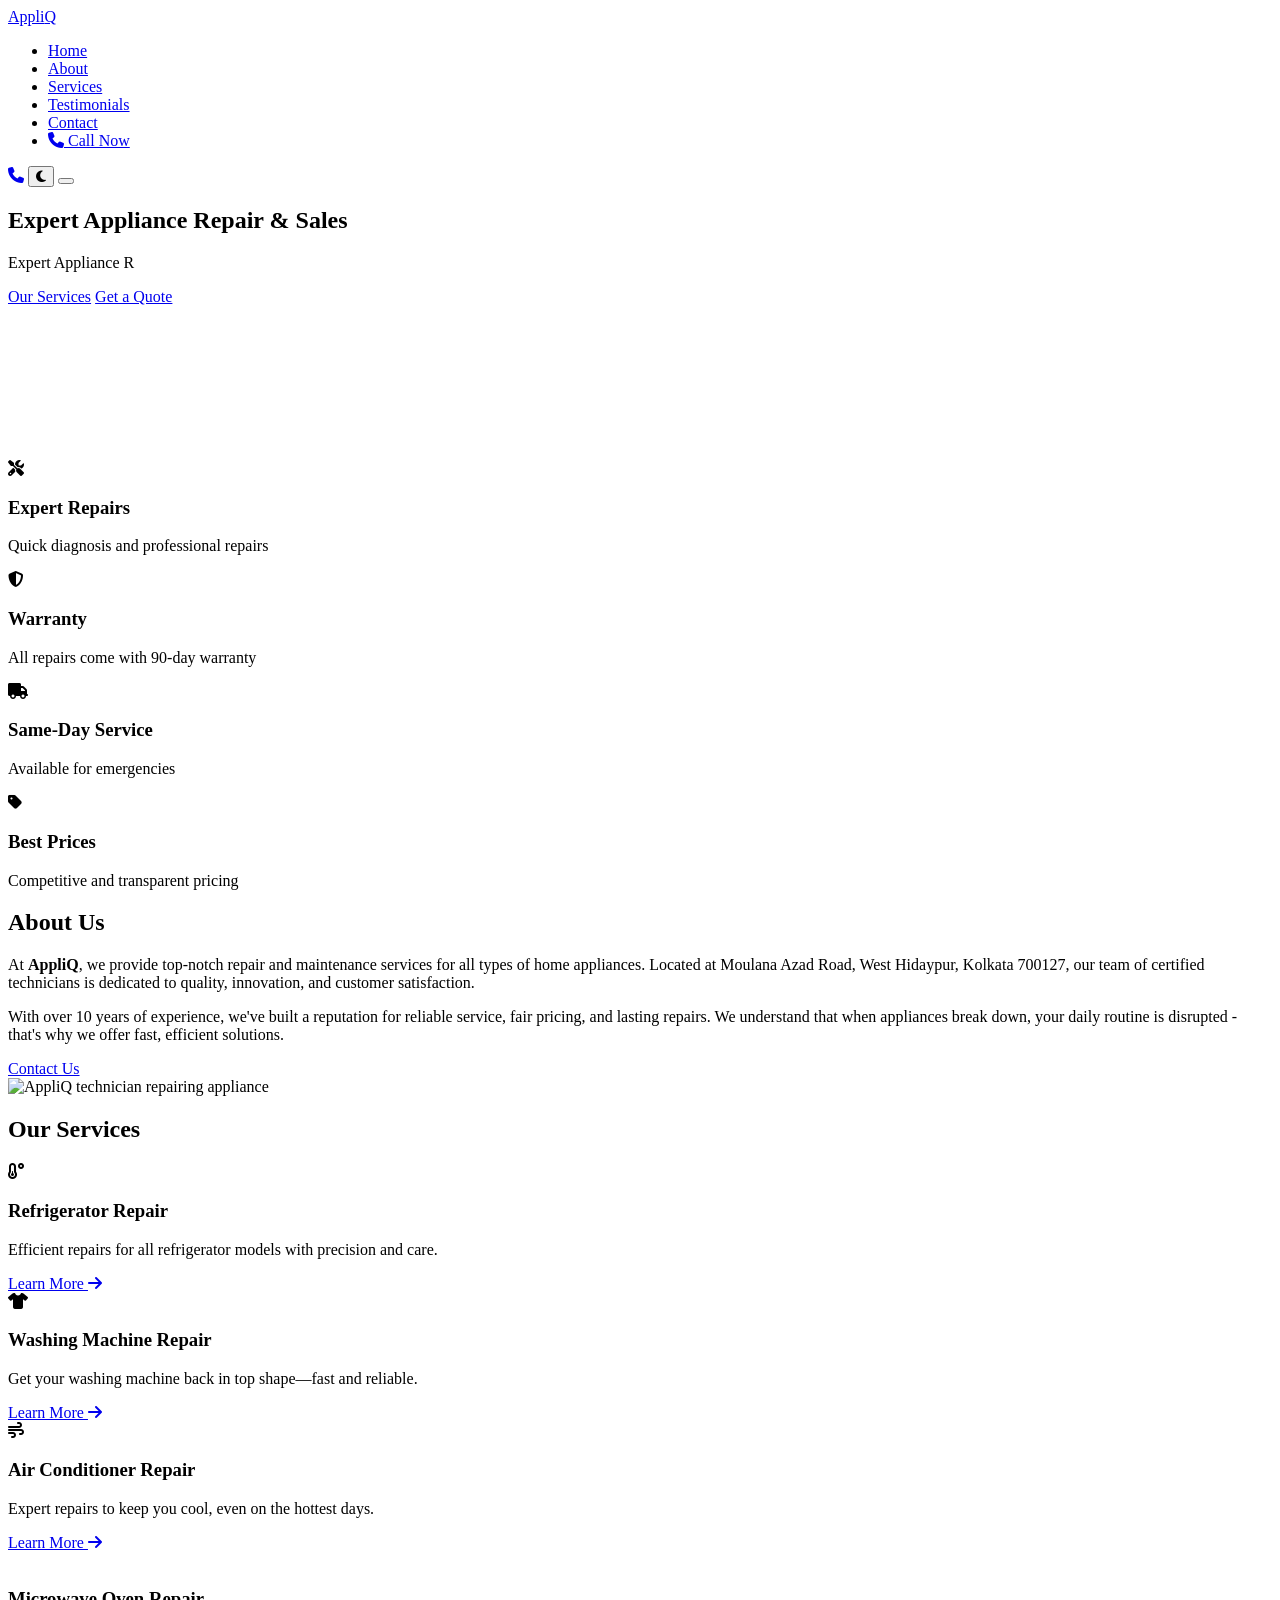
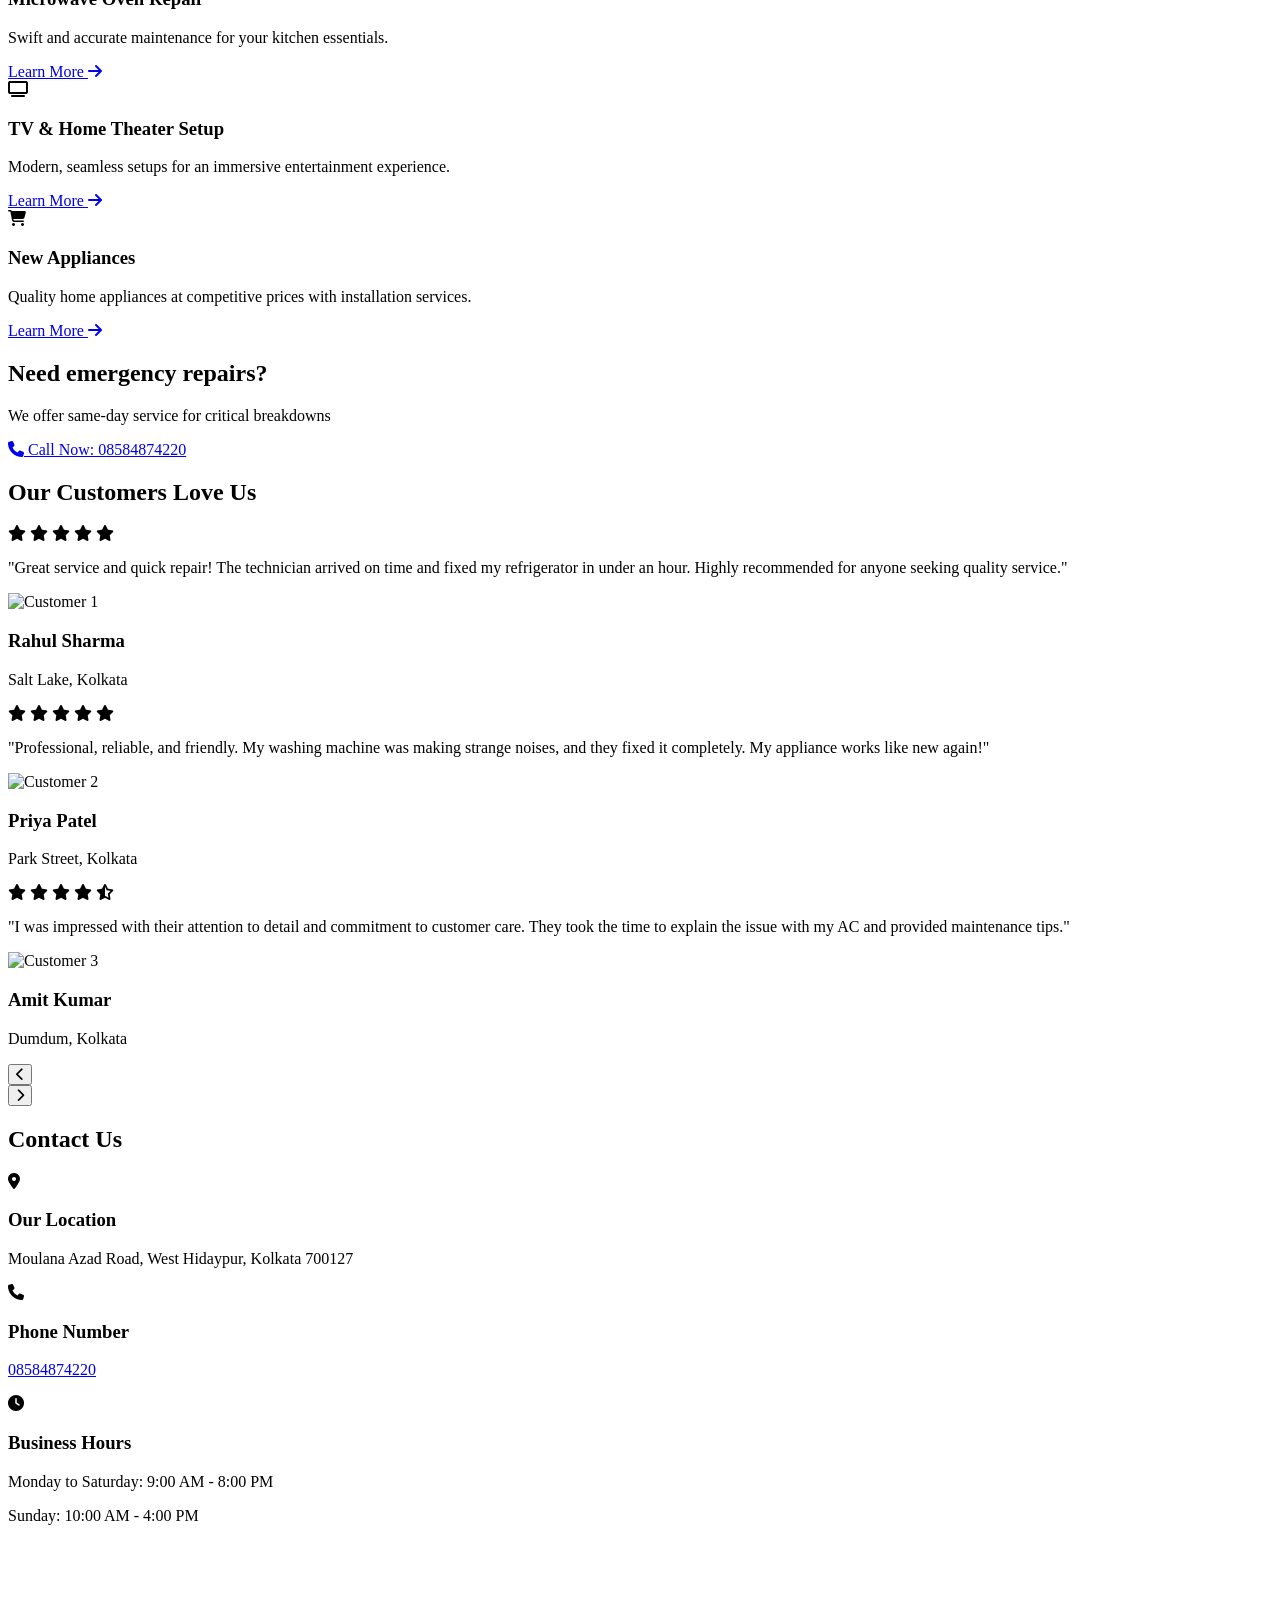
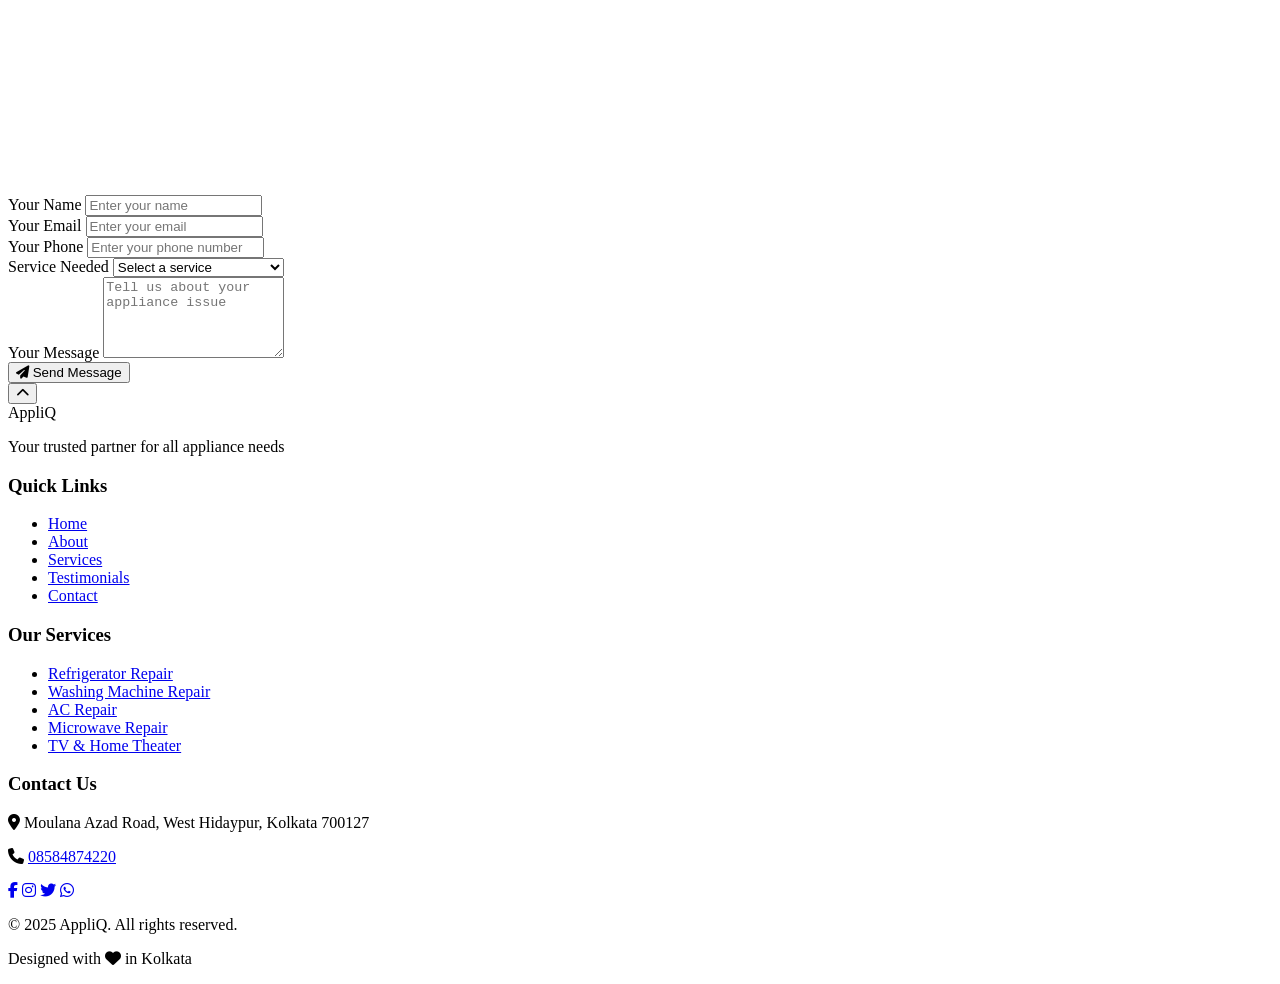
==== commit 247ba874: "Update index.html" ====
--- a/index.html
+++ b/index.html
@@ -3,94 +3,193 @@
 <head>
   <meta charset="UTF-8" />
   <meta name="viewport" content="width=device-width, initial-scale=1.0" />
+  <meta name="description" content="AppliQ - Professional home appliance repair and sales services in Kolkata" />
   <title>AppliQ - Home Appliance Repair & Sales</title>
+  
+  <!-- Favicon -->
+  <link rel="icon" href="favicon.ico" type="image/x-icon">
+  
+  <!-- Font Awesome Icons -->
+  <link rel="stylesheet" href="https://cdnjs.cloudflare.com/ajax/libs/font-awesome/6.4.0/css/all.min.css">
+  
+  <!-- Google Fonts -->
+  <link href="https://fonts.googleapis.com/css2?family=Poppins:wght@300;400;500;600;700&display=swap" rel="stylesheet">
+  
+  <!-- Stylesheets -->
   <link rel="stylesheet" href="style.css">
-  <script src="index.js"></script>
- <!-- Google Fonts -->
-  <link href="https://fonts.googleapis.com/css2?family=Poppins:wght@300;400;600&display=swap" rel="stylesheet">
-  <!-- Stylesheet -->
-  <link rel="stylesheet" href="index.css" />
+  
+  <!-- Preload hero video for better performance -->
+  <link rel="preload" href="vecteezy_opening-microwave-oven-door-using-kitchen-appliance_55420237.mp4" as="video" type="video/mp4">
 </head>
-<style></style>
 <body>
   <!-- Navigation -->
   <header id="header">
     <nav class="container">
       <div class="logo">
-        <a href="#">
-          <span class="logo-text">AppliQ</span>
+        <a href="#" aria-label="AppliQ Home">
+          <span class="logo-text">Appli<span class="accent">Q</span></span>
         </a>
       </div>
-      <ul class="nav-links">
+      
+      <ul class="nav-links" id="nav-menu">
         <li><a href="#hero">Home</a></li>
         <li><a href="#about">About</a></li>
         <li><a href="#services">Services</a></li>
         <li><a href="#testimonials">Testimonials</a></li>
         <li><a href="#contact">Contact</a></li>
+        <li class="mobile-cta"><a href="tel:08584874220" class="phone-btn"><i class="fas fa-phone"></i> Call Now</a></li>
       </ul>
+      
       <div class="nav-controls">
-        <button id="toggle-dark-mode" aria-label="Toggle Dark Mode">🌙</button>
-        <div class="menu-toggle">
+        <a href="tel:08584874220" class="phone-btn desktop-only" aria-label="Call Us"><i class="fas fa-phone"></i></a>
+        <button id="toggle-dark-mode" aria-label="Toggle Dark Mode"><i class="fas fa-moon"></i></button>
+        <button class="menu-toggle" id="menu-toggle" aria-label="Toggle Menu" aria-expanded="false" aria-controls="nav-menu">
           <span></span>
           <span></span>
           <span></span>
-        </div>
+        </button>
       </div>
     </nav>
   </header>
 
-  <!-- Hero Section -->
+  <!-- Hero Section with Video Background -->
   <section id="hero">
     <div class="hero-overlay"></div>
-    <div class="hero-content">
-      <h1>Welcome to AppliQ</h1>
+    <div class="hero-content container">
+      <h1>Expert Appliance <span class="accent">Repair & Sales</span></h1>
       <p class="tagline"><span id="typed"></span></p>
-      <a href="#services" class="btn">Discover Our Services</a>
-      <video autoplay loop muted>
-        <source src="vecteezy_opening-microwave-oven-door-using-kitchen-appliance_55420237.mp4" type="video/mp4">
-        Your browser does not support the video tag.
-      </video>
-    </div>
-    
+      <div class="hero-cta">
+        <a href="#services" class="btn btn-primary">Our Services</a>
+        <a href="#contact" class="btn btn-secondary">Get a Quote</a>
+      </div>
+    </div>
+    <video autoplay loop muted playsinline poster="poster-image.jpg">
+      <source src="vecteezy_opening-microwave-oven-door-using-kitchen-appliance_55420237.mp4" type="video/mp4">
+    </video>
+  </section>
+
+  <!-- Features Section (New) -->
+  <section id="features" class="section">
+    <div class="container">
+      <div class="features-grid">
+        <div class="feature-item">
+          <i class="fas fa-tools feature-icon"></i>
+          <h3>Expert Repairs</h3>
+          <p>Quick diagnosis and professional repairs</p>
+        </div>
+        <div class="feature-item">
+          <i class="fas fa-shield-alt feature-icon"></i>
+          <h3>Warranty</h3>
+          <p>All repairs come with 90-day warranty</p>
+        </div>
+        <div class="feature-item">
+          <i class="fas fa-truck feature-icon"></i>
+          <h3>Same-Day Service</h3>
+          <p>Available for emergencies</p>
+        </div>
+        <div class="feature-item">
+          <i class="fas fa-tag feature-icon"></i>
+          <h3>Best Prices</h3>
+          <p>Competitive and transparent pricing</p>
+        </div>
+      </div>
+    </div>
   </section>
 
   <!-- About Section -->
   <section id="about" class="section">
     <div class="container">
-      <h2>About Us</h2>
-      <p>
-        At AppliQ, we provide top-notch repair and maintenance services for all types of home appliances.
-        Located at Moulana Azad Road, West Hidaypur, Kolkata 700127, our team is dedicated to quality,
-        innovation, and customer satisfaction.
-      </p>
+      <div class="section-header">
+        <h2>About <span class="accent">Us</span></h2>
+        <div class="separator"></div>
+      </div>
+      <div class="about-content">
+        <div class="about-text">
+          <p>
+            At <strong>AppliQ</strong>, we provide top-notch repair and maintenance services for all types of home appliances.
+            Located at Moulana Azad Road, West Hidaypur, Kolkata 700127, our team of certified technicians is dedicated to quality,
+            innovation, and customer satisfaction.
+          </p>
+          <p>
+            With over 10 years of experience, we've built a reputation for reliable service, fair pricing, and lasting repairs.
+            We understand that when appliances break down, your daily routine is disrupted - that's why we offer fast, efficient solutions.
+          </p>
+          <a href="#contact" class="btn btn-primary">Contact Us</a>
+        </div>
+        <div class="about-image">
+          <img src="about-image.jpg" alt="AppliQ technician repairing appliance" loading="lazy">
+        </div>
+      </div>
     </div>
   </section>
 
   <!-- Services Section -->
   <section id="services" class="section">
     <div class="container">
-      <h2>Our Services</h2>
+      <div class="section-header">
+        <h2>Our <span class="accent">Services</span></h2>
+        <div class="separator"></div>
+      </div>
       <div class="services-grid">
         <div class="service-item">
+          <div class="service-icon">
+            <i class="fas fa-temperature-low"></i>
+          </div>
           <h3>Refrigerator Repair</h3>
           <p>Efficient repairs for all refrigerator models with precision and care.</p>
-        </div>
-        <div class="service-item">
+          <a href="#contact" class="service-link">Learn More <i class="fas fa-arrow-right"></i></a>
+        </div>
+        <div class="service-item">
+          <div class="service-icon">
+            <i class="fas fa-tshirt"></i>
+          </div>
           <h3>Washing Machine Repair</h3>
           <p>Get your washing machine back in top shape—fast and reliable.</p>
-        </div>
-        <div class="service-item">
+          <a href="#contact" class="service-link">Learn More <i class="fas fa-arrow-right"></i></a>
+        </div>
+        <div class="service-item">
+          <div class="service-icon">
+            <i class="fas fa-wind"></i>
+          </div>
           <h3>Air Conditioner Repair</h3>
           <p>Expert repairs to keep you cool, even on the hottest days.</p>
-        </div>
-        <div class="service-item">
+          <a href="#contact" class="service-link">Learn More <i class="fas fa-arrow-right"></i></a>
+        </div>
+        <div class="service-item">
+          <div class="service-icon">
+            <i class="fas fa-microwave"></i>
+          </div>
           <h3>Microwave Oven Repair</h3>
           <p>Swift and accurate maintenance for your kitchen essentials.</p>
-        </div>
-        <div class="service-item">
+          <a href="#contact" class="service-link">Learn More <i class="fas fa-arrow-right"></i></a>
+        </div>
+        <div class="service-item">
+          <div class="service-icon">
+            <i class="fas fa-tv"></i>
+          </div>
           <h3>TV & Home Theater Setup</h3>
           <p>Modern, seamless setups for an immersive entertainment experience.</p>
-        </div>
+          <a href="#contact" class="service-link">Learn More <i class="fas fa-arrow-right"></i></a>
+        </div>
+        <div class="service-item">
+          <div class="service-icon">
+            <i class="fas fa-shopping-cart"></i>
+          </div>
+          <h3>New Appliances</h3>
+          <p>Quality home appliances at competitive prices with installation services.</p>
+          <a href="#contact" class="service-link">Learn More <i class="fas fa-arrow-right"></i></a>
+        </div>
+      </div>
+    </div>
+  </section>
+
+  <!-- Call to Action Section (New) -->
+  <section id="cta" class="section">
+    <div class="container">
+      <div class="cta-content">
+        <h2>Need emergency repairs?</h2>
+        <p>We offer same-day service for critical breakdowns</p>
+        <a href="tel:08584874220" class="btn btn-primary"><i class="fas fa-phone"></i> Call Now: 08584874220</a>
       </div>
     </div>
   </section>
@@ -98,20 +197,77 @@
   <!-- Testimonials Section -->
   <section id="testimonials" class="section">
     <div class="container">
-      <h2>Testimonials</h2>
-      <div class="testimonial-slider">
+      <div class="section-header">
+        <h2>Our <span class="accent">Customers</span> Love Us</h2>
+        <div class="separator"></div>
+      </div>
+      <div class="testimonial-slider" id="testimonialSlider">
         <div class="testimonial active">
-          <p>"Great service and quick repair! Highly recommended for anyone seeking quality."</p>
-          <h3>- Customer 1</h3>
+          <div class="testimonial-content">
+            <div class="testimonial-rating">
+              <i class="fas fa-star"></i>
+              <i class="fas fa-star"></i>
+              <i class="fas fa-star"></i>
+              <i class="fas fa-star"></i>
+              <i class="fas fa-star"></i>
+            </div>
+            <p>"Great service and quick repair! The technician arrived on time and fixed my refrigerator in under an hour. Highly recommended for anyone seeking quality service."</p>
+            <div class="testimonial-author">
+              <img src="customer1.jpg" alt="Customer 1" class="author-image" loading="lazy">
+              <div class="author-info">
+                <h3>Rahul Sharma</h3>
+                <p>Salt Lake, Kolkata</p>
+              </div>
+            </div>
+          </div>
         </div>
         <div class="testimonial">
-          <p>"Professional, reliable, and friendly. My appliance works like new again!"</p>
-          <h3>- Customer 2</h3>
+          <div class="testimonial-content">
+            <div class="testimonial-rating">
+              <i class="fas fa-star"></i>
+              <i class="fas fa-star"></i>
+              <i class="fas fa-star"></i>
+              <i class="fas fa-star"></i>
+              <i class="fas fa-star"></i>
+            </div>
+            <p>"Professional, reliable, and friendly. My washing machine was making strange noises, and they fixed it completely. My appliance works like new again!"</p>
+            <div class="testimonial-author">
+              <img src="customer2.jpg" alt="Customer 2" class="author-image" loading="lazy">
+              <div class="author-info">
+                <h3>Priya Patel</h3>
+                <p>Park Street, Kolkata</p>
+              </div>
+            </div>
+          </div>
         </div>
         <div class="testimonial">
-          <p>"I was impressed with their attention to detail and commitment to customer care."</p>
-          <h3>- Customer 3</h3>
-        </div>
+          <div class="testimonial-content">
+            <div class="testimonial-rating">
+              <i class="fas fa-star"></i>
+              <i class="fas fa-star"></i>
+              <i class="fas fa-star"></i>
+              <i class="fas fa-star"></i>
+              <i class="fas fa-star-half-alt"></i>
+            </div>
+            <p>"I was impressed with their attention to detail and commitment to customer care. They took the time to explain the issue with my AC and provided maintenance tips."</p>
+            <div class="testimonial-author">
+              <img src="customer3.jpg" alt="Customer 3" class="author-image" loading="lazy">
+              <div class="author-info">
+                <h3>Amit Kumar</h3>
+                <p>Dumdum, Kolkata</p>
+              </div>
+            </div>
+          </div>
+        </div>
+      </div>
+      <div class="testimonial-controls">
+        <button id="prevTestimonial" aria-label="Previous testimonial"><i class="fas fa-chevron-left"></i></button>
+        <div class="testimonial-indicators">
+          <span class="indicator active"></span>
+          <span class="indicator"></span>
+          <span class="indicator"></span>
+        </div>
+        <button id="nextTestimonial" aria-label="Next testimonial"><i class="fas fa-chevron-right"></i></button>
       </div>
     </div>
   </section>
@@ -119,34 +275,137 @@
   <!-- Contact Section -->
   <section id="contact" class="section">
     <div class="container">
-      <h2>Contact Us</h2>
-      <div class="contact-info">
-        <p><strong>Phone:</strong> <a href="tel:08584874220">08584874220</a></p>
-        <p><strong>Address:</strong> Moulana Azad Road, West Hidaypur, Kolkata 700127</p>
-      </div>
-      <div class="map-container">
-        <iframe src="https://www.google.com/maps/embed?pb=!1m18!1m12!1m3!1d3672.428845600358!2d88.37682611503372!3d22.57052458513845!2m3!1f0!2f0!3f0!3m2!1i1024!2i768!4f13.1!3m3!1m2!1s0x3a02750751c5e3a5%3A0xbfe4e5d88b6b2e78!2sKolkata%2C%20West%20Bengal!5e0!3m2!1sen!2sin!4v1681234567890" width="100%" height="300" style="border:0;" allowfullscreen="" loading="lazy"></iframe>
-      </div>
-      <form id="contactForm">
-        <input type="text" id="name" placeholder="Your Name" required />
-        <input type="email" id="email" placeholder="Your Email" required />
-        <textarea id="message" rows="5" placeholder="Your Message" required></textarea>
-        <button type="submit" class="btn">Send Message</button>
-      </form>
+      <div class="section-header">
+        <h2>Contact <span class="accent">Us</span></h2>
+        <div class="separator"></div>
+      </div>
+      <div class="contact-grid">
+        <div class="contact-info">
+          <div class="contact-card">
+            <div class="contact-icon">
+              <i class="fas fa-map-marker-alt"></i>
+            </div>
+            <div class="contact-details">
+              <h3>Our Location</h3>
+              <p>Moulana Azad Road, West Hidaypur, Kolkata 700127</p>
+            </div>
+          </div>
+          <div class="contact-card">
+            <div class="contact-icon">
+              <i class="fas fa-phone"></i>
+            </div>
+            <div class="contact-details">
+              <h3>Phone Number</h3>
+              <p><a href="tel:08584874220">08584874220</a></p>
+            </div>
+          </div>
+          <div class="contact-card">
+            <div class="contact-icon">
+              <i class="fas fa-clock"></i>
+            </div>
+            <div class="contact-details">
+              <h3>Business Hours</h3>
+              <p>Monday to Saturday: 9:00 AM - 8:00 PM</p>
+              <p>Sunday: 10:00 AM - 4:00 PM</p>
+            </div>
+          </div>
+          <div class="map-container">
+            <iframe src="https://www.google.com/maps/embed?pb=!1m18!1m12!1m3!1d3672.428845600358!2d88.37682611503372!3d22.57052458513845!2m3!1f0!2f0!3f0!3m2!1i1024!2i768!4f13.1!3m3!1m2!1s0x3a02750751c5e3a5%3A0xbfe4e5d88b6b2e78!2sKolkata%2C%20West%20Bengal!5e0!3m2!1sen!2sin!4v1681234567890" width="100%" height="250" style="border:0;" allowfullscreen="" loading="lazy"></iframe>
+          </div>
+        </div>
+        <div class="contact-form-container">
+          <form id="contactForm" class="contact-form">
+            <div class="form-group">
+              <label for="name">Your Name</label>
+              <input type="text" id="name" placeholder="Enter your name" required />
+            </div>
+            <div class="form-group">
+              <label for="email">Your Email</label>
+              <input type="email" id="email" placeholder="Enter your email" required />
+            </div>
+            <div class="form-group">
+              <label for="phone">Your Phone</label>
+              <input type="tel" id="phone" placeholder="Enter your phone number" />
+            </div>
+            <div class="form-group">
+              <label for="service">Service Needed</label>
+              <select id="service" required>
+                <option value="">Select a service</option>
+                <option value="refrigerator">Refrigerator Repair</option>
+                <option value="washing-machine">Washing Machine Repair</option>
+                <option value="ac">Air Conditioner Repair</option>
+                <option value="microwave">Microwave Repair</option>
+                <option value="tv">TV & Home Theater</option>
+                <option value="other">Other</option>
+              </select>
+            </div>
+            <div class="form-group">
+              <label for="message">Your Message</label>
+              <textarea id="message" rows="5" placeholder="Tell us about your appliance issue" required></textarea>
+            </div>
+            <button type="submit" class="btn btn-primary btn-block">
+              <i class="fas fa-paper-plane"></i> Send Message
+            </button>
+          </form>
+        </div>
+      </div>
     </div>
   </section>
 
   <!-- Scroll to Top Button -->
-  <button id="scrollTopBtn" aria-label="Scroll to Top">↑</button>
+  <button id="scrollTopBtn" aria-label="Scroll to Top">
+    <i class="fas fa-chevron-up"></i>
+  </button>
 
   <!-- Footer -->
   <footer>
     <div class="container">
-      <p>© 2025 AppliQ. All rights reserved.</p>
+      <div class="footer-content">
+        <div class="footer-logo">
+          <span class="logo-text">Appli<span class="accent">Q</span></span>
+          <p>Your trusted partner for all appliance needs</p>
+        </div>
+        <div class="footer-links">
+          <h3>Quick Links</h3>
+          <ul>
+            <li><a href="#hero">Home</a></li>
+            <li><a href="#about">About</a></li>
+            <li><a href="#services">Services</a></li>
+            <li><a href="#testimonials">Testimonials</a></li>
+            <li><a href="#contact">Contact</a></li>
+          </ul>
+        </div>
+        <div class="footer-services">
+          <h3>Our Services</h3>
+          <ul>
+            <li><a href="#services">Refrigerator Repair</a></li>
+            <li><a href="#services">Washing Machine Repair</a></li>
+            <li><a href="#services">AC Repair</a></li>
+            <li><a href="#services">Microwave Repair</a></li>
+            <li><a href="#services">TV & Home Theater</a></li>
+          </ul>
+        </div>
+        <div class="footer-contact">
+          <h3>Contact Us</h3>
+          <p><i class="fas fa-map-marker-alt"></i> Moulana Azad Road, West Hidaypur, Kolkata 700127</p>
+          <p><i class="fas fa-phone"></i> <a href="tel:08584874220">08584874220</a></p>
+          <div class="social-icons">
+            <a href="#" aria-label="Facebook"><i class="fab fa-facebook-f"></i></a>
+            <a href="#" aria-label="Instagram"><i class="fab fa-instagram"></i></a>
+            <a href="#" aria-label="Twitter"><i class="fab fa-twitter"></i></a>
+            <a href="#" aria-label="WhatsApp"><i class="fab fa-whatsapp"></i></a>
+          </div>
+        </div>
+      </div>
+      <div class="footer-bottom">
+        <p>© 2025 AppliQ. All rights reserved.</p>
+        <p>Designed with <i class="fas fa-heart"></i> in Kolkata</p>
+      </div>
     </div>
   </footer>
 
   <!-- JavaScript -->
+  <script src="https://cdnjs.cloudflare.com/ajax/libs/typed.js/2.0.12/typed.min.js"></script>
   <script src="index.js"></script>
 </body>
 </html>
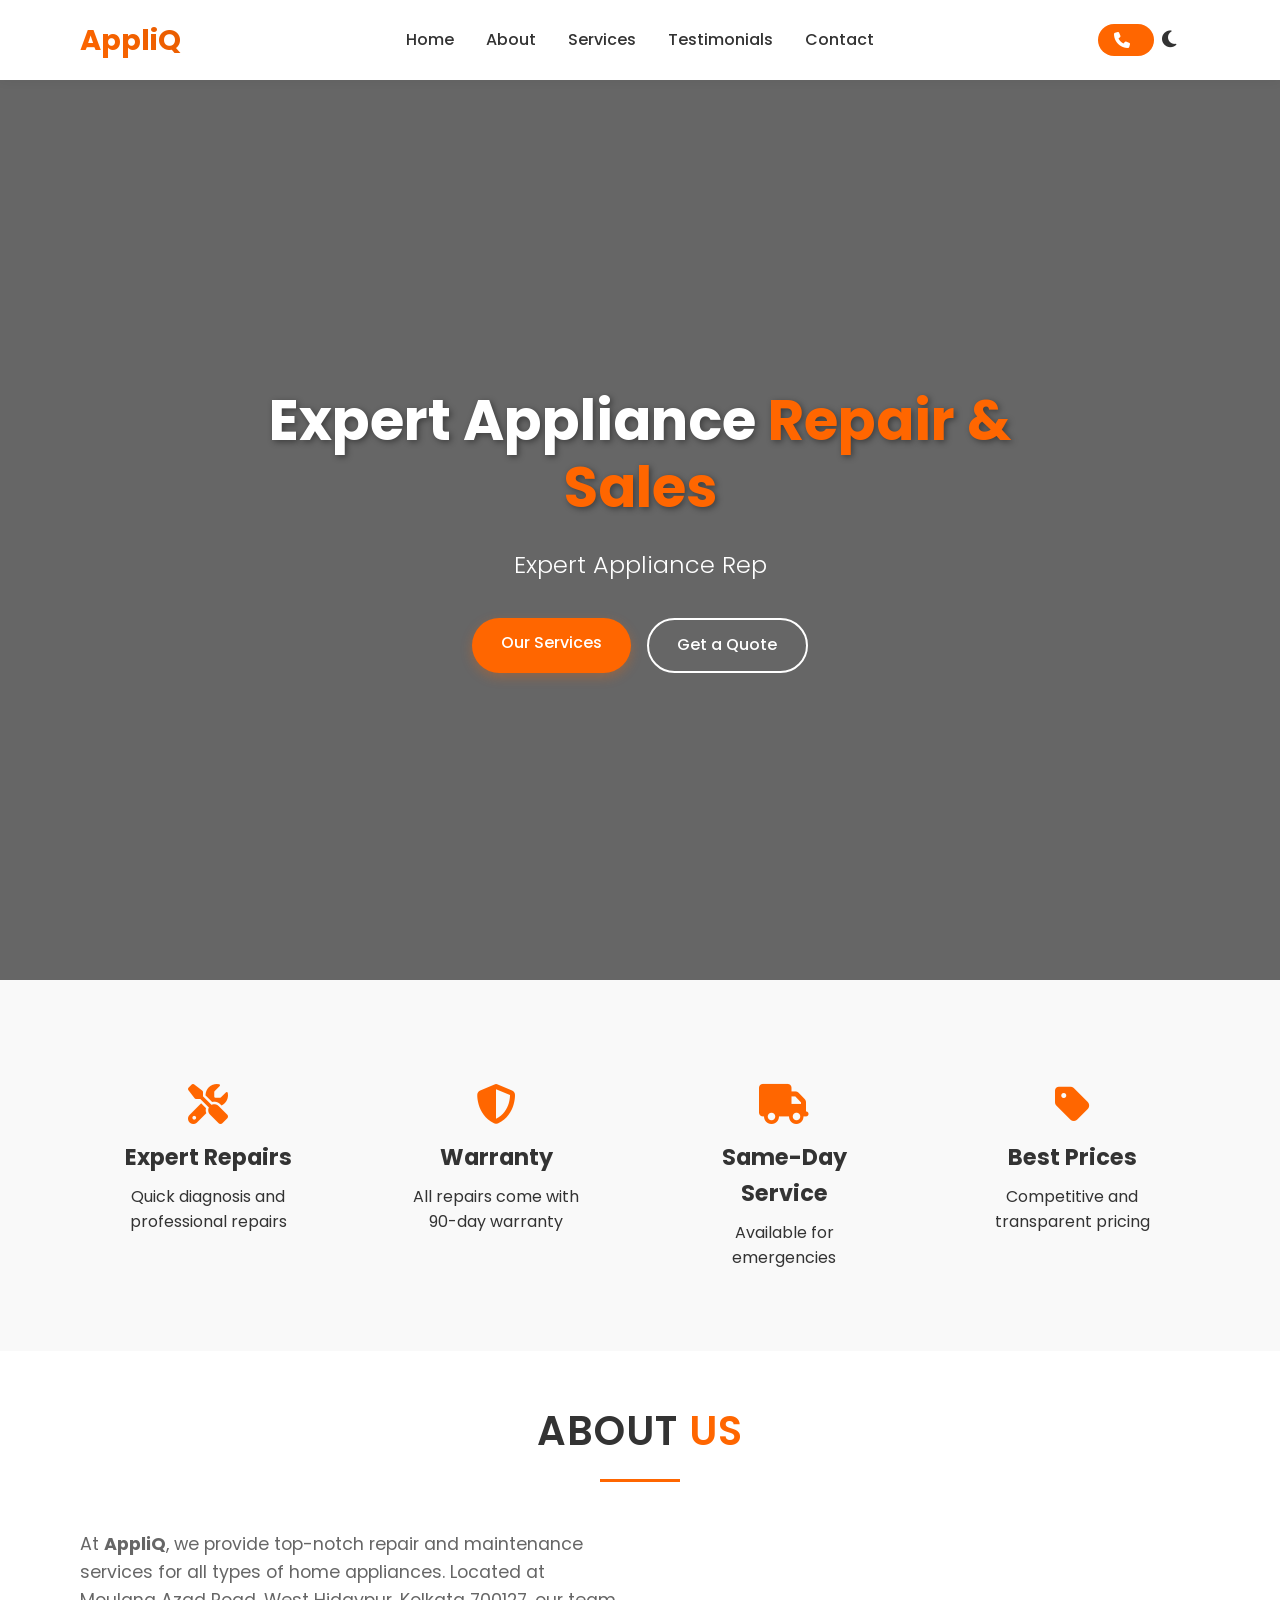
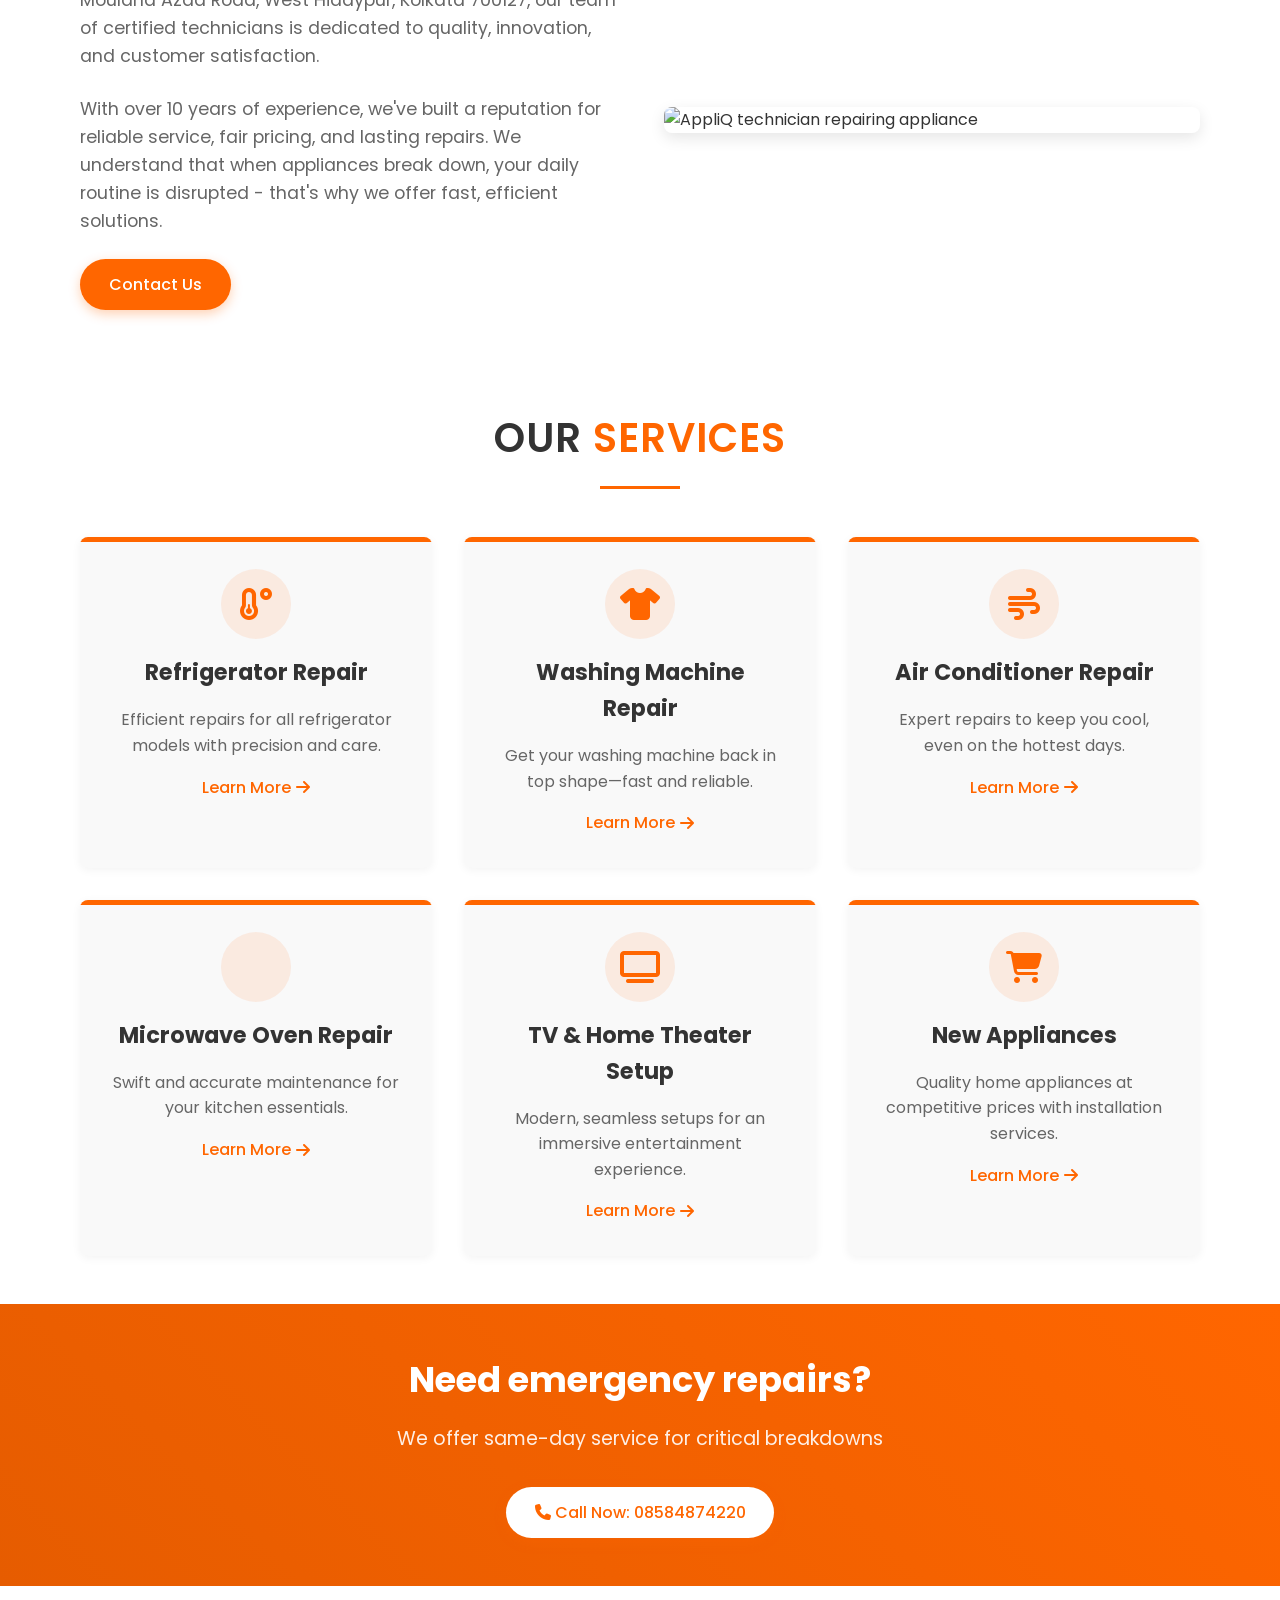
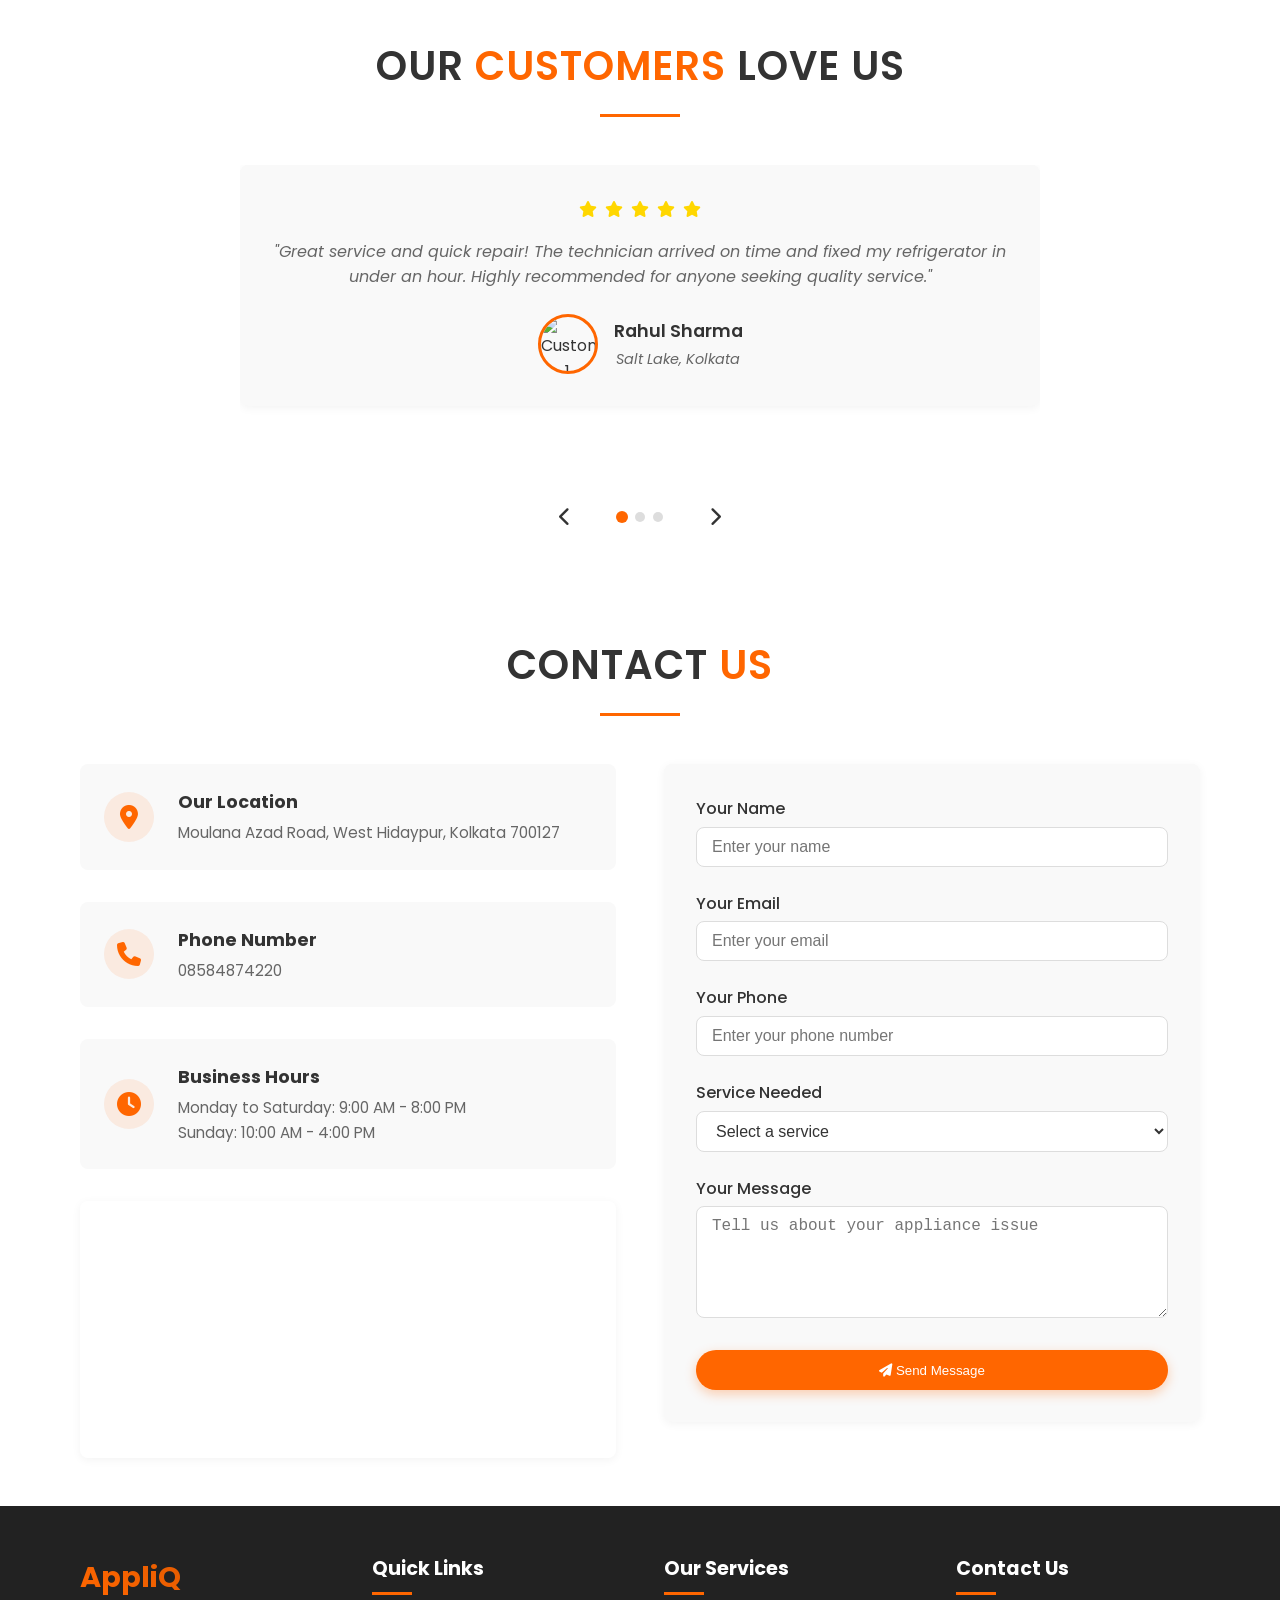
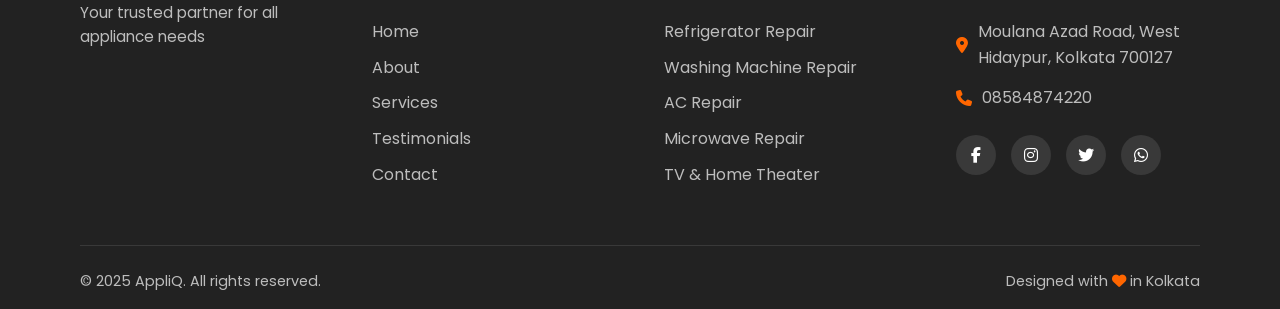
==== commit 8847867b: "Update index.html" ====
--- a/index.html
+++ b/index.html
@@ -19,7 +19,7 @@
   <link rel="stylesheet" href="style.css">
   
   <!-- Preload hero video for better performance -->
-  <link rel="preload" href="vecteezy_opening-microwave-oven-door-using-kitchen-appliance_55420237.mp4" as="video" type="video/mp4">
+  <link rel="preload" href="gpt.mp4" as="video" type="video/mp4">
 </head>
 <body>
   <!-- Navigation -->
@@ -64,7 +64,7 @@
       </div>
     </div>
     <video autoplay loop muted playsinline poster="poster-image.jpg">
-      <source src="vecteezy_opening-microwave-oven-door-using-kitchen-appliance_55420237.mp4" type="video/mp4">
+      <source src="gpt.mp4" type="video/mp4">
     </video>
   </section>
 
--- a/style.css
+++ b/style.css
@@ -0,0 +1,1139 @@
+/* Base & Reset */
+:root {
+  --primary-color: #ff6600;
+  --primary-dark: #e65c00;
+  --primary-light: #ff8533;
+  --secondary-color: #333;
+  --text-color: #333;
+  --text-light: #666;
+  --bg-color: #fff;
+  --bg-light: #f9f9f9;
+  --bg-dark: #121212;
+  --text-dark: #e0e0e0;
+  --text-dark-secondary: #aaa;
+  --shadow-light: 0 2px 10px rgba(0, 0, 0, 0.05);
+  --shadow-medium: 0 5px 15px rgba(0, 0, 0, 0.1);
+  --transition-normal: 0.3s ease;
+  --border-radius: 8px;
+  --spacing-xs: 0.5rem;
+  --spacing-sm: 1rem;
+  --spacing-md: 1.5rem;
+  --spacing-lg: 2rem;
+  --spacing-xl: 3rem;
+  --container-width: 1200px;
+  --header-height: 80px;
+}
+
+* {
+  margin: 0;
+  padding: 0;
+  box-sizing: border-box;
+}
+
+html {
+  scroll-behavior: smooth;
+  font-size: 16px;
+}
+
+body {
+  font-family: 'Poppins', sans-serif;
+  line-height: 1.6;
+  color: var(--text-color);
+  background: var(--bg-color);
+  transition: background 0.3s, color 0.3s;
+  overflow-x: hidden;
+}
+
+body.dark-mode {
+  background: var(--bg-dark);
+  color: var(--text-dark);
+}
+
+.container {
+  width: 90%;
+  max-width: var(--container-width);
+  margin: 0 auto;
+  padding: 0 var(--spacing-sm);
+}
+
+img {
+  max-width: 100%;
+  height: auto;
+  display: block;
+}
+
+a {
+  text-decoration: none;
+  color: inherit;
+  transition: color var(--transition-normal);
+}
+
+a:hover {
+  color: var(--primary-color);
+}
+
+.section {
+  padding: var(--spacing-xl) 0;
+  opacity: 0;
+  transform: translateY(20px);
+  transition: opacity 0.6s ease-out, transform 0.6s ease-out;
+}
+
+.section.visible {
+  opacity: 1;
+  transform: translateY(0);
+}
+
+.section-header {
+  text-align: center;
+  margin-bottom: var(--spacing-xl);
+}
+
+.section-header h2 {
+  font-size: 2.5rem;
+  margin-bottom: var(--spacing-xs);
+  letter-spacing: 1px;
+  text-transform: uppercase;
+  font-weight: 600;
+}
+
+.accent {
+  color: var(--primary-color);
+}
+
+.separator {
+  width: 80px;
+  height: 3px;
+  background: var(--primary-color);
+  margin: var(--spacing-sm) auto;
+}
+
+/* Navigation */
+header {
+  position: fixed;
+  width: 100%;
+  top: 0;
+  left: 0;
+  background: rgba(255, 255, 255, 0.95);
+  box-shadow: var(--shadow-light);
+  z-index: 1000;
+  transition: background 0.3s, transform 0.3s;
+  height: var(--header-height);
+}
+
+body.dark-mode header {
+  background: rgba(18, 18, 18, 0.95);
+}
+
+header.hidden {
+  transform: translateY(-100%);
+}
+
+nav {
+  display: flex;
+  justify-content: space-between;
+  align-items: center;
+  height: 100%;
+}
+
+/* Enhanced Logo Branding */
+.logo a {
+  display: flex;
+  align-items: center;
+  text-decoration: none;
+}
+
+.logo-text {
+  font-size: 1.8rem;
+  font-weight: 700;
+  background: linear-gradient(45deg, var(--primary-color), var(--primary-dark));
+  -webkit-background-clip: text;
+  background-clip: text;
+  -webkit-text-fill-color: transparent;
+  text-fill-color: transparent;
+}
+
+/* Navigation Links */
+.nav-links {
+  list-style: none;
+  display: flex;
+  gap: var(--spacing-lg);
+}
+
+.nav-links li a {
+  text-decoration: none;
+  color: inherit;
+  font-weight: 500;
+  transition: color 0.3s;
+  position: relative;
+  padding: var(--spacing-xs) 0;
+}
+
+.nav-links li a::after {
+  content: '';
+  position: absolute;
+  bottom: -2px;
+  left: 0;
+  width: 0;
+  height: 2px;
+  background: var(--primary-color);
+  transition: width 0.3s;
+}
+
+.nav-links li a:hover::after {
+  width: 100%;
+}
+
+/* Call Button */
+.phone-btn {
+  display: flex;
+  align-items: center;
+  background: var(--primary-color);
+  color: white;
+  padding: 0.5rem 1rem;
+  border-radius: 30px;
+  font-weight: 500;
+  transition: background 0.3s;
+}
+
+.phone-btn i {
+  margin-right: 0.5rem;
+}
+
+.phone-btn:hover {
+  background: var(--primary-dark);
+  color: white;
+}
+
+.desktop-only {
+  display: inline-flex;
+}
+
+.mobile-cta {
+  display: none;
+}
+
+/* Dark Mode Toggle & Mobile Menu */
+#toggle-dark-mode {
+  background: none;
+  border: none;
+  font-size: 1.2rem;
+  cursor: pointer;
+  color: inherit;
+  margin-right: var(--spacing-sm);
+  padding: 0.5rem;
+  border-radius: 50%;
+  transition: background 0.3s;
+}
+
+#toggle-dark-mode:hover {
+  background: rgba(0, 0, 0, 0.05);
+}
+
+body.dark-mode #toggle-dark-mode:hover {
+  background: rgba(255, 255, 255, 0.1);
+}
+
+.menu-toggle {
+  display: none;
+  flex-direction: column;
+  justify-content: center;
+  align-items: center;
+  width: 40px;
+  height: 40px;
+  cursor: pointer;
+  background: transparent;
+  border: none;
+  border-radius: 50%;
+  transition: background 0.3s;
+}
+
+.menu-toggle span {
+  height: 2px;
+  width: 24px;
+  background: var(--text-color);
+  margin: 2px 0;
+  border-radius: 3px;
+  transition: transform 0.3s, opacity 0.3s, background 0.3s;
+}
+
+body.dark-mode .menu-toggle span {
+  background: var(--text-dark);
+}
+
+.menu-toggle:hover {
+  background: rgba(0, 0, 0, 0.05);
+}
+
+body.dark-mode .menu-toggle:hover {
+  background: rgba(255, 255, 255, 0.1);
+}
+
+.menu-toggle.active span:nth-child(1) {
+  transform: rotate(45deg) translate(5px, 5px);
+}
+
+.menu-toggle.active span:nth-child(2) {
+  opacity: 0;
+}
+
+.menu-toggle.active span:nth-child(3) {
+  transform: rotate(-45deg) translate(5px, -5px);
+}
+
+.nav-controls {
+  display: flex;
+  align-items: center;
+}
+
+/* Hero Section */
+#hero {
+  position: relative;
+  height: 100vh;
+  display: flex;
+  align-items: center;
+  justify-content: center;
+  text-align: center;
+  color: #fff;
+  overflow: hidden;
+  margin-top: var(--header-height);
+}
+
+#hero video {
+  position: absolute;
+  top: 50%;
+  left: 50%;
+  transform: translate(-50%, -50%);
+  width: 100%;
+  height: 100%;
+  object-fit: cover;
+  z-index: -1;
+}
+
+.hero-overlay {
+  position: absolute;
+  top: 0;
+  left: 0;
+  width: 100%;
+  height: 100%;
+  background: rgba(0, 0, 0, 0.6);
+  z-index: 0;
+}
+
+.hero-content {
+  position: relative;
+  z-index: 2;
+  animation: fadeIn 1s ease-out;
+  max-width: 800px;
+  padding: 0 var(--spacing-sm);
+}
+
+.hero-content h1 {
+  font-size: 3.5rem;
+  margin-bottom: var(--spacing-md);
+  text-shadow: 2px 2px 6px rgba(0, 0, 0, 0.4);
+  line-height: 1.2;
+}
+
+.hero-content .tagline {
+  font-size: 1.5rem;
+  margin-bottom: var(--spacing-lg);
+  font-weight: 300;
+  min-height: 40px;
+}
+
+.hero-cta {
+  display: flex;
+  gap: var(--spacing-sm);
+  justify-content: center;
+  flex-wrap: wrap;
+}
+
+/* Buttons */
+.btn {
+  display: inline-block;
+  padding: 0.8rem 1.8rem;
+  text-decoration: none;
+  border-radius: 50px;
+  font-weight: 500;
+  transition: transform 0.3s, box-shadow 0.3s, background 0.3s;
+  cursor: pointer;
+  border: none;
+  text-align: center;
+}
+
+.btn-primary {
+  background: var(--primary-color);
+  color: #fff;
+  box-shadow: 0 4px 12px rgba(255, 102, 0, 0.3);
+}
+
+.btn-primary:hover {
+  background: var(--primary-dark);
+  transform: translateY(-3px);
+  box-shadow: 0 6px 16px rgba(255, 102, 0, 0.4);
+  color: #fff;
+}
+
+.btn-secondary {
+  background: transparent;
+  color: #fff;
+  border: 2px solid #fff;
+}
+
+.btn-secondary:hover {
+  background: rgba(255, 255, 255, 0.1);
+  transform: translateY(-3px);
+  box-shadow: 0 6px 16px rgba(0, 0, 0, 0.15);
+}
+
+.btn-block {
+  display: block;
+  width: 100%;
+}
+
+/* Features Section */
+#features {
+  background: var(--bg-light);
+  transition: background 0.3s;
+}
+
+body.dark-mode #features {
+  background: #1a1a1a;
+}
+
+.features-grid {
+  display: grid;
+  grid-template-columns: repeat(auto-fit, minmax(250px, 1fr));
+  gap: var(--spacing-lg);
+  margin-top: var(--spacing-md);
+}
+
+.feature-item {
+  text-align: center;
+  padding: var(--spacing-lg);
+  border-radius: var(--border-radius);
+  transition: transform 0.3s, box-shadow 0.3s;
+}
+
+.feature-item:hover {
+  transform: translateY(-5px);
+  box-shadow: var(--shadow-medium);
+}
+
+.feature-icon {
+  font-size: 2.5rem;
+  color: var(--primary-color);
+  margin-bottom: var(--spacing-sm);
+}
+
+.feature-item h3 {
+  margin-bottom: var(--spacing-xs);
+  font-size: 1.4rem;
+}
+
+/* About Section */
+.about-content {
+  display: grid;
+  grid-template-columns: 1fr 1fr;
+  gap: var(--spacing-xl);
+  align-items: center;
+}
+
+.about-text {
+  text-align: left;
+}
+
+.about-text p {
+  margin-bottom: var(--spacing-md);
+  font-size: 1.1rem;
+  color: var(--text-light);
+  text-align: left;
+}
+
+body.dark-mode .about-text p {
+  color: var(--text-dark-secondary);
+}
+
+.about-image {
+  border-radius: var(--border-radius);
+  overflow: hidden;
+  box-shadow: var(--shadow-medium);
+}
+
+.about-image img {
+  transition: transform 0.5s;
+}
+
+.about-image:hover img {
+  transform: scale(1.05);
+}
+
+/* Services Grid */
+.services-grid {
+  display: grid;
+  grid-template-columns: repeat(auto-fit, minmax(280px, 1fr));
+  gap: var(--spacing-lg);
+}
+
+.service-item {
+  background: var(--bg-light);
+  padding: var(--spacing-lg);
+  border-radius: var(--border-radius);
+  text-align: center;
+  box-shadow: var(--shadow-light);
+  transition: transform 0.3s, box-shadow 0.3s;
+  position: relative;
+  overflow: hidden;
+  z-index: 1;
+}
+
+.service-item::before {
+  content: '';
+  position: absolute;
+  top: 0;
+  left: 0;
+  width: 100%;
+  height: 5px;
+  background: var(--primary-color);
+  transition: height 0.3s;
+  z-index: -1;
+}
+
+body.dark-mode .service-item {
+  background: #1e1e1e;
+}
+
+.service-item:hover {
+  transform: translateY(-7px);
+  box-shadow: var(--shadow-medium);
+}
+
+.service-item:hover::before {
+  height: 100%;
+  opacity: 0.05;
+}
+
+.service-icon {
+  width: 70px;
+  height: 70px;
+  background: rgba(255, 102, 0, 0.1);
+  border-radius: 50%;
+  display: flex;
+  align-items: center;
+  justify-content: center;
+  margin: 0 auto var(--spacing-sm);
+  transition: transform 0.3s, background 0.3s;
+}
+
+.service-item:hover .service-icon {
+  transform: scale(1.1);
+  background: rgba(255, 102, 0, 0.2);
+}
+
+.service-icon i {
+  font-size: 2rem;
+  color: var(--primary-color);
+}
+
+.service-item h3 {
+  margin-bottom: var(--spacing-sm);
+  font-size: 1.4rem;
+}
+
+.service-item p {
+  color: var(--text-light);
+  margin-bottom: var(--spacing-sm);
+  text-align: center;
+}
+
+body.dark-mode .service-item p {
+  color: var(--text-dark-secondary);
+}
+
+.service-link {
+  font-weight: 500;
+  color: var(--primary-color);
+  display: inline-flex;
+  align-items: center;
+  transition: transform 0.3s;
+}
+
+.service-link i {
+  margin-left: 5px;
+  transition: transform 0.3s;
+}
+
+.service-link:hover {
+  color: var(--primary-dark);
+}
+
+.service-link:hover i {
+  transform: translateX(5px);
+}
+
+/* Call to Action Section */
+#cta {
+  background: linear-gradient(45deg, var(--primary-dark), var(--primary-color));
+  color: white;
+  text-align: center;
+  padding: var(--spacing-xl) 0;
+}
+
+.cta-content {
+  max-width: 700px;
+  margin: 0 auto;
+}
+
+.cta-content h2 {
+  font-size: 2.2rem;
+  margin-bottom: var(--spacing-sm);
+}
+
+.cta-content p {
+  margin-bottom: var(--spacing-lg);
+  color: rgba(255, 255, 255, 0.9);
+  font-size: 1.2rem;
+}
+
+.cta-content .btn {
+  background: white;
+  color: var(--primary-color);
+  border: none;
+}
+
+.cta-content .btn:hover {
+  background: rgba(255, 255, 255, 0.9);
+  transform: translateY(-3px);
+}
+
+/* Testimonials Slider */
+.testimonial-slider {
+  position: relative;
+  overflow: hidden;
+  margin: 0 auto;
+  max-width: 800px;
+  min-height: 300px;
+}
+
+.testimonial {
+  text-align: center;
+  opacity: 0;
+  transition: opacity 0.5s ease, transform 0.5s ease;
+  position: absolute;
+  width: 100%;
+  left: 0;
+  top: 0;
+  transform: translateX(50px);
+  visibility: hidden;
+}
+
+.testimonial.active {
+  opacity: 1;
+  position: relative;
+  transform: translateX(0);
+  visibility: visible;
+}
+
+.testimonial-content {
+  background: var(--bg-light);
+  padding: var(--spacing-lg);
+  border-radius: var(--border-radius);
+  box-shadow: var(--shadow-light);
+  position: relative;
+}
+
+body.dark-mode .testimonial-content {
+  background: #1e1e1e;
+}
+
+.testimonial-rating {
+  margin-bottom: var(--spacing-sm);
+}
+
+.testimonial-rating i {
+  color: #FFD700;
+  margin: 0 2px;
+}
+
+.testimonial p {
+  font-style: italic;
+  margin-bottom: var(--spacing-md);
+  color: var(--text-light);
+  text-align: center;
+}
+
+body.dark-mode .testimonial p {
+  color: var(--text-dark-secondary);
+}
+
+.testimonial-author {
+  display: flex;
+  align-items: center;
+  justify-content: center;
+  gap: var(--spacing-sm);
+  margin-top: var(--spacing-md);
+}
+
+.author-image {
+  width: 60px;
+  height: 60px;
+  border-radius: 50%;
+  object-fit: cover;
+  border: 3px solid var(--primary-color);
+}
+
+.author-info h3 {
+  font-weight: 600;
+  margin-bottom: 2px;
+  font-size: 1.1rem;
+}
+
+.author-info p {
+  font-size: 0.9rem;
+  margin: 0;
+  color: var(--text-light);
+}
+
+.testimonial-controls {
+  display: flex;
+  justify-content: center;
+  align-items: center;
+  gap: var(--spacing-lg);
+  margin-top: var(--spacing-lg);
+}
+
+.testimonial-controls button {
+  background: transparent;
+  border: none;
+  font-size: 1.2rem;
+  color: var(--text-color);
+  cursor: pointer;
+  width: 40px;
+  height: 40px;
+  border-radius: 50%;
+  display: flex;
+  align-items: center;
+  justify-content: center;
+  transition: background 0.3s;
+}
+
+body.dark-mode .testimonial-controls button {
+  color: var(--text-dark);
+}
+
+.testimonial-controls button:hover {
+  background: rgba(0, 0, 0, 0.05);
+  color: var(--primary-color);
+}
+
+body.dark-mode .testimonial-controls button:hover {
+  background: rgba(255, 255, 255, 0.1);
+}
+
+.testimonial-indicators {
+  display: flex;
+  gap: 8px;
+}
+
+.indicator {
+  width: 10px;
+  height: 10px;
+  border-radius: 50%;
+  background: #ddd;
+  cursor: pointer;
+  transition: background 0.3s, transform 0.3s;
+}
+
+body.dark-mode .indicator {
+  background: #444;
+}
+
+.indicator.active {
+  background: var(--primary-color);
+  transform: scale(1.2);
+}
+
+/* Contact Section */
+.contact-grid {
+  display: grid;
+  grid-template-columns: 1fr 1fr;
+  gap: var(--spacing-xl);
+}
+
+.contact-card {
+  display: flex;
+  align-items: center;
+  gap: var(--spacing-md);
+  margin-bottom: var(--spacing-lg);
+  padding: var(--spacing-md);
+  border-radius: var(--border-radius);
+  background: var(--bg-light);
+  transition: transform 0.3s, box-shadow 0.3s;
+}
+
+body.dark-mode .contact-card {
+  background: #1e1e1e;
+}
+
+.contact-card:hover {
+  transform: translateY(-5px);
+  box-shadow: var(--shadow-light);
+}
+
+.contact-icon {
+  width: 50px;
+  height: 50px;
+  background: rgba(255, 102, 0, 0.1);
+  border-radius: 50%;
+  display: flex;
+  align-items: center;
+  justify-content: center;
+  flex-shrink: 0;
+}
+
+.contact-icon i {
+  font-size: 1.5rem;
+  color: var(--primary-color);
+}
+
+.contact-details h3 {
+  margin-bottom: 5px;
+  font-size: 1.1rem;
+}
+
+.contact-details p {
+  margin: 0;
+  color: var(--text-light);
+  font-size: 0.95rem;
+  text-align: left;
+}
+
+body.dark-mode .contact-details p {
+  color: var(--text-dark-secondary);
+}
+
+.map-container {
+  border-radius: var(--border-radius);
+  overflow: hidden;
+  box-shadow: var(--shadow-light);
+  margin-top: var(--spacing-lg);
+}
+
+/* Form Styling */
+.contact-form {
+  background: var(--bg-light);
+  padding: var(--spacing-lg);
+  border-radius: var(--border-radius);
+  box-shadow: var(--shadow-light);
+}
+
+body.dark-mode .contact-form {
+  background: #1e1e1e;
+}
+
+.form-group {
+  margin-bottom: var(--spacing-md);
+}
+
+.form-group label {
+  display: block;
+  margin-bottom: 5px;
+  font-weight: 500;
+}
+
+.contact-form input,
+.contact-form textarea,
+.contact-form select {
+  width: 100%;
+  padding: 10px 15px;
+  border: 1px solid #ddd;
+  border-radius: var(--border-radius);
+  font-size: 1rem;
+  transition: border 0.3s, box-shadow 0.3s;
+  background: white;
+  color: var(--text-color);
+}
+
+body.dark-mode .contact-form input,
+body.dark-mode .contact-form textarea,
+body.dark-mode .contact-form select {
+  border-color: #333;
+  background: #252525;
+  color: var(--text-dark);
+}
+
+.contact-form input:focus,
+.contact-form textarea:focus,
+.contact-form select:focus {
+  outline: none;
+  border-color: var(--primary-color);
+  box-shadow: 0 0 0 2px rgba(255, 102, 0, 0.1);
+}
+
+/* Scroll to Top Button */
+#scrollTopBtn {
+  position: fixed;
+  bottom: 30px;
+  right: 30px;
+  background: var(--primary-color);
+  color: #fff;
+  border: none;
+  width: 50px;
+  height: 50px;
+  border-radius: 50%;
+  cursor: pointer;
+  font-size: 1.2rem;
+  display: flex;
+  align-items: center;
+  justify-content: center;
+  z-index: 1000;
+  opacity: 0;
+  visibility: hidden;
+  transition: background 0.3s, transform 0.3s, opacity 0.3s, visibility 0.3s;
+  box-shadow: 0 2px 10px rgba(0, 0, 0, 0.1);
+}
+
+#scrollTopBtn.visible {
+  opacity: 1;
+  visibility: visible;
+  transform: translateY(0);
+}
+
+#scrollTopBtn:hover {
+  background: var(--primary-dark);
+  transform: translateY(-5px);
+}
+
+/* Footer */
+footer {
+  background: #222;
+  color: #fff;
+  padding: var(--spacing-xl) 0 var(--spacing-sm);
+}
+
+.footer-content {
+  display: grid;
+  grid-template-columns: repeat(auto-fit, minmax(200px, 1fr));
+  gap: var(--spacing-xl);
+  margin-bottom: var(--spacing-xl);
+}
+
+.footer-logo .logo-text {
+  font-size: 1.8rem;
+  margin-bottom: var(--spacing-sm);
+}
+
+.footer-logo p {
+  color: rgba(255, 255, 255, 0.7);
+  margin-bottom: var(--spacing-md);
+  font-size: 0.95rem;
+}
+
+.footer-links h3,
+.footer-services h3,
+.footer-contact h3 {
+  font-size: 1.2rem;
+  margin-bottom: var(--spacing-md);
+  position: relative;
+  padding-bottom: 10px;
+}
+
+.footer-links h3::after,
+.footer-services h3::after,
+.footer-contact h3::after {
+  content: '';
+  position: absolute;
+  left: 0;
+  bottom: 0;
+  width: 40px;
+  height: 3px;
+  background: var(--primary-color);
+}
+
+.footer-links ul,
+.footer-services ul {
+  list-style: none;
+}
+
+.footer-links li,
+.footer-services li {
+  margin-bottom: 10px;
+}
+
+.footer-links a,
+.footer-services a {
+  color: rgba(255, 255, 255, 0.7);
+  transition: color 0.3s, transform 0.3s;
+  display: inline-block;
+}
+
+.footer-links a:hover,
+.footer-services a:hover {
+  color: var(--primary-color);
+  transform: translateX(5px);
+}
+
+.footer-contact p {
+  display: flex;
+  align-items: center;
+  gap: 10px;
+  margin-bottom: 15px;
+  color: rgba(255, 255, 255, 0.7);
+}
+
+.footer-contact p i {
+  color: var(--primary-color);
+}
+
+.social-icons {
+  display: flex;
+  gap: 15px;
+  margin-top: var(--spacing-md);
+}
+
+.social-icons a {
+  display: flex;
+  align-items: center;
+  justify-content: center;
+  width: 40px;
+  height: 40px;
+  background: rgba(255, 255, 255, 0.1);
+  border-radius: 50%;
+  color: white;
+  transition: background 0.3s, transform 0.3s;
+}
+
+.social-icons a:hover {
+  background: var(--primary-color);
+  transform: translateY(-5px);
+}
+
+.footer-bottom {
+  border-top: 1px solid rgba(255, 255, 255, 0.1);
+  padding-top: var(--spacing-md);
+  display: flex;
+  justify-content: space-between;
+  align-items: center;
+  flex-wrap: wrap;
+  gap: var(--spacing-sm);
+}
+
+.footer-bottom p {
+  font-size: 0.9rem;
+  color: rgba(255, 255, 255, 0.7);
+}
+
+.footer-bottom i {
+  color: var(--primary-color);
+}
+
+/* Animations */
+@keyframes fadeIn {
+  from {
+    opacity: 0;
+    transform: translateY(20px);
+  }
+  to {
+    opacity: 1;
+    transform: translateY(0);
+  }
+}
+
+@keyframes pulse {
+  0% {
+    transform: scale(1);
+  }
+  50% {
+    transform: scale(1.05);
+  }
+  100% {
+    transform: scale(1);
+  }
+}
+
+@keyframes float {
+  0% {
+    transform: translateY(0);
+  }
+  50% {
+    transform: translateY(-10px);
+  }
+  100% {
+    transform: translateY(0);
+  }
+}
+
+/* Responsive Styles */
+@media (max-width: 1024px) {
+  :root {
+    --spacing-xl: 2.5rem;
+  }
+  
+  .hero-content h1 {
+    font-size: 3rem;
+  }
+  
+  .about-content,
+  .contact-grid {
+    grid-template-columns: 1fr;
+    gap: var(--spacing-lg);
+  }
+  
+  .about-text {
+    order: 2;
+  }
+  
+  .about-image {
+    order: 1;
+    max-width: 600px;
+    margin: 0 auto;
+  }
+}
+
+@media (max-width: 768px) {
+  :root {
+    --header-height: 70px;
+  }
+  
+  html {
+    font-size: 15px;
+  }
+  
+  .desktop-only {
+    display: none;
+  }
+  
+  .section-header h2 {
+    font-size: 2rem;
+  }
+  
+  .hero-content h1 {
+    font-size: 2.5rem;
+  }
+  
+  .hero-content .tagline {
+    font-size: 1.2rem;
+  }
+  
+  .nav-links {
+    display: none;
+    flex-direction: column;
+    background: rgba(255, 255, 255, 0.98);
+    position: absolute;
+    top: var(--header-height);
+    left: 0;
+    width: 100%;
+    box-shadow: 0 5px 10px rgba(0, 0, 0, 0.1);
+    padding: 1rem 0;
+    text-align: center;
+    gap: 0;
+    z-index: 999;
+  }
+  
+  body.dark-mode .nav-links {
+    background: rgba(18, 18, 18, 0.98);
+  }
+  
+  .nav-links li {
+    padding: 0.8rem 1rem;
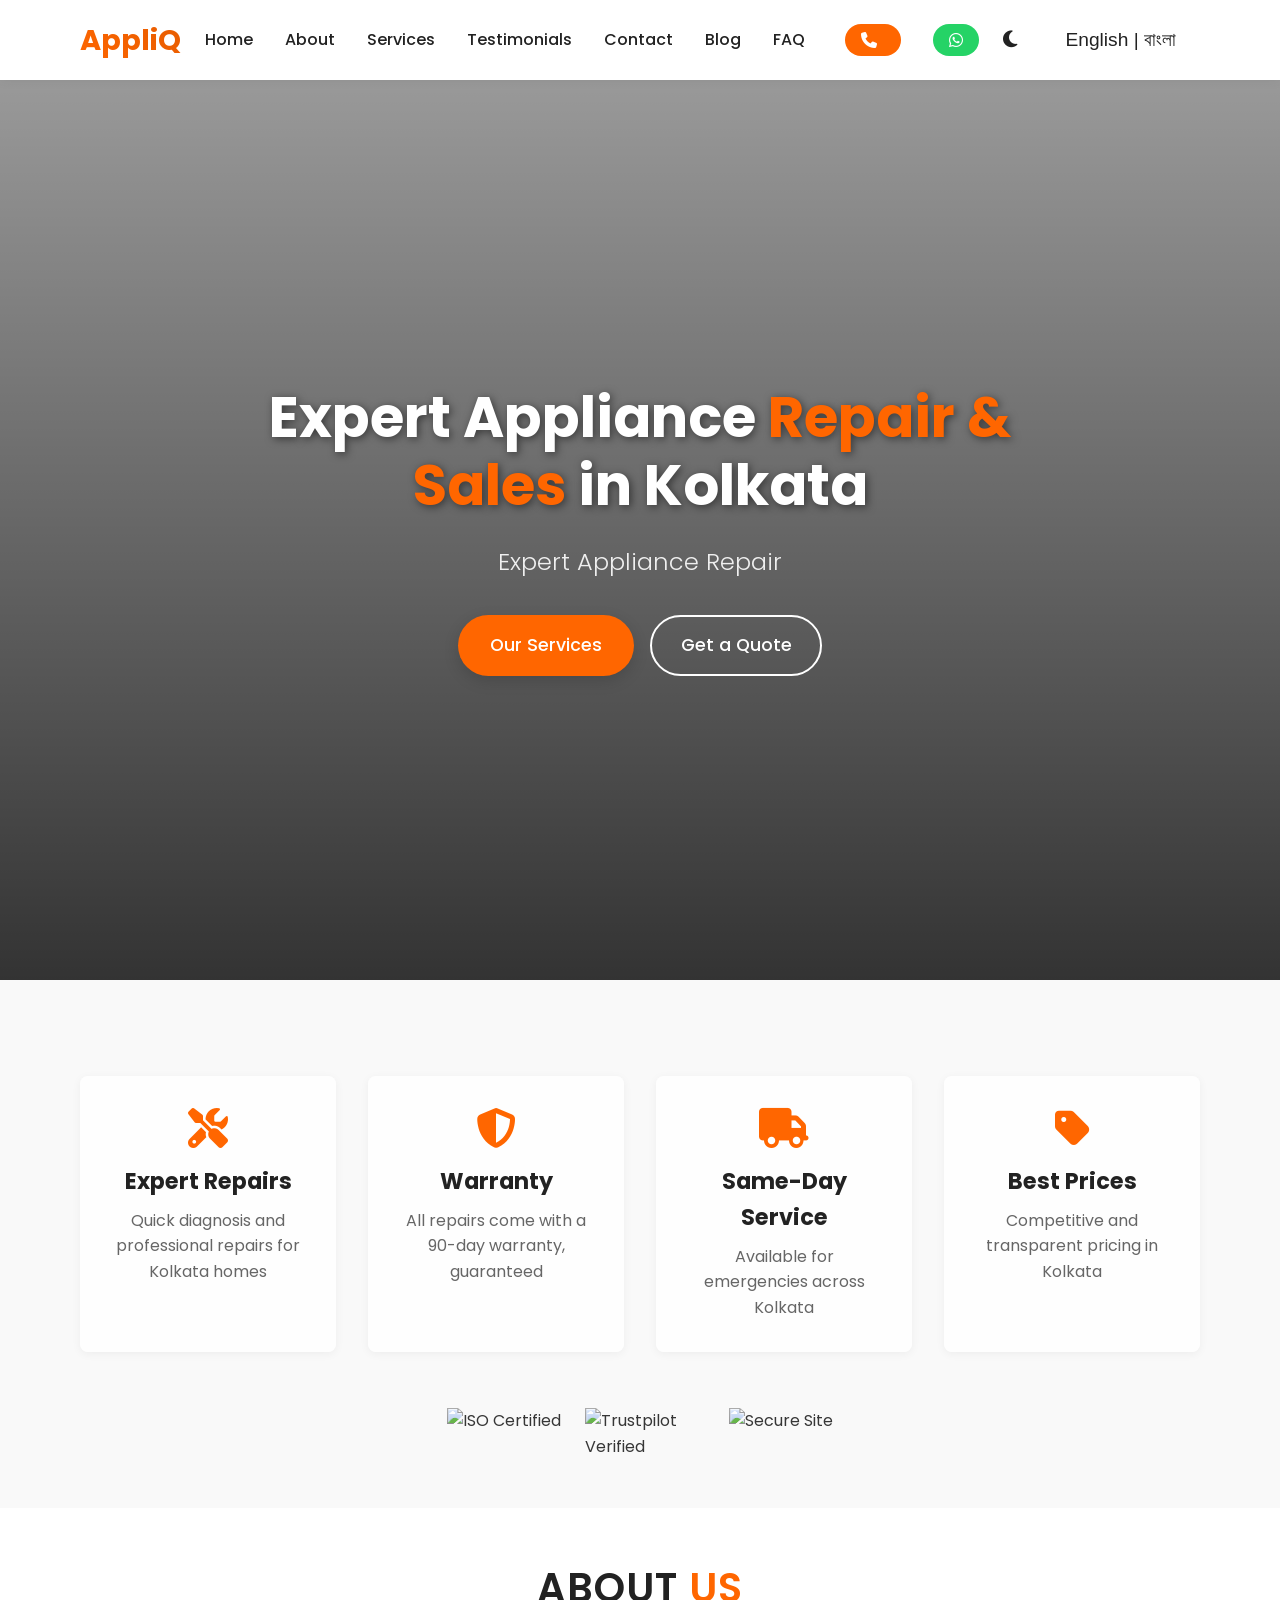
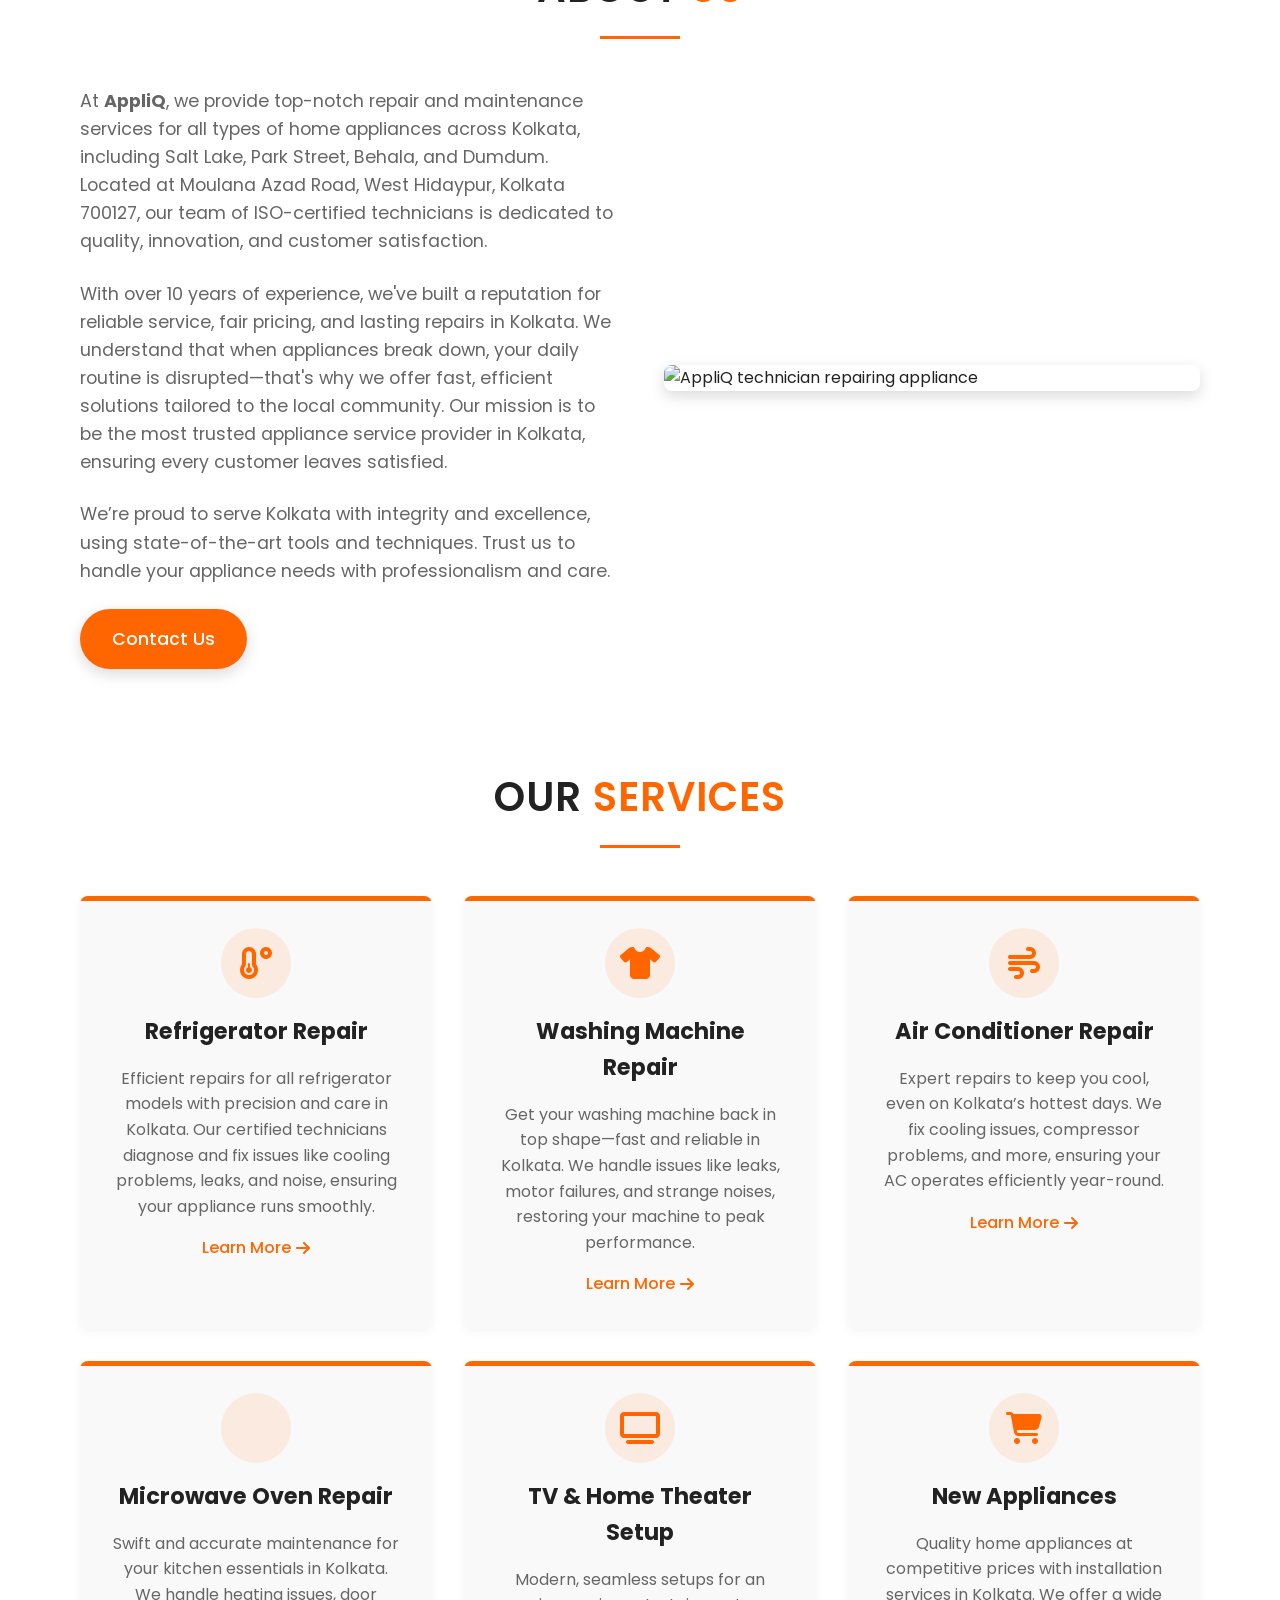
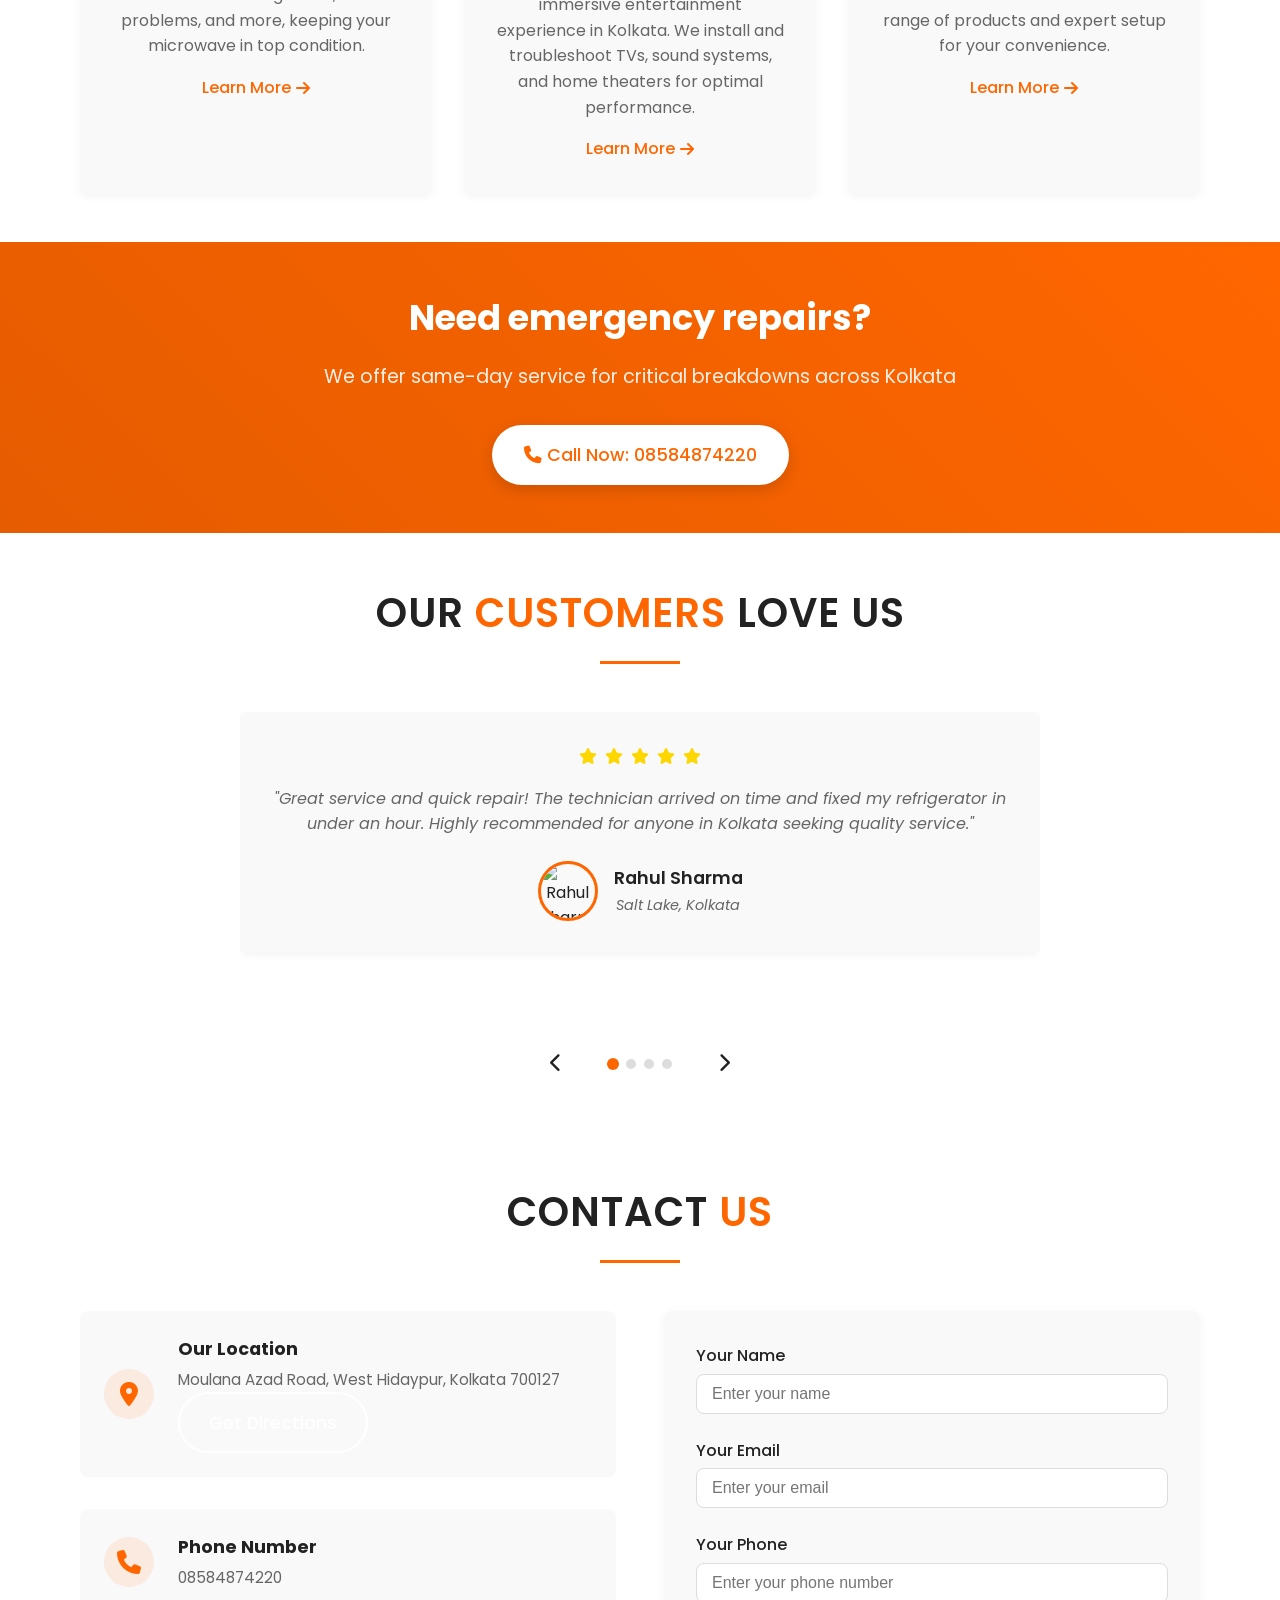
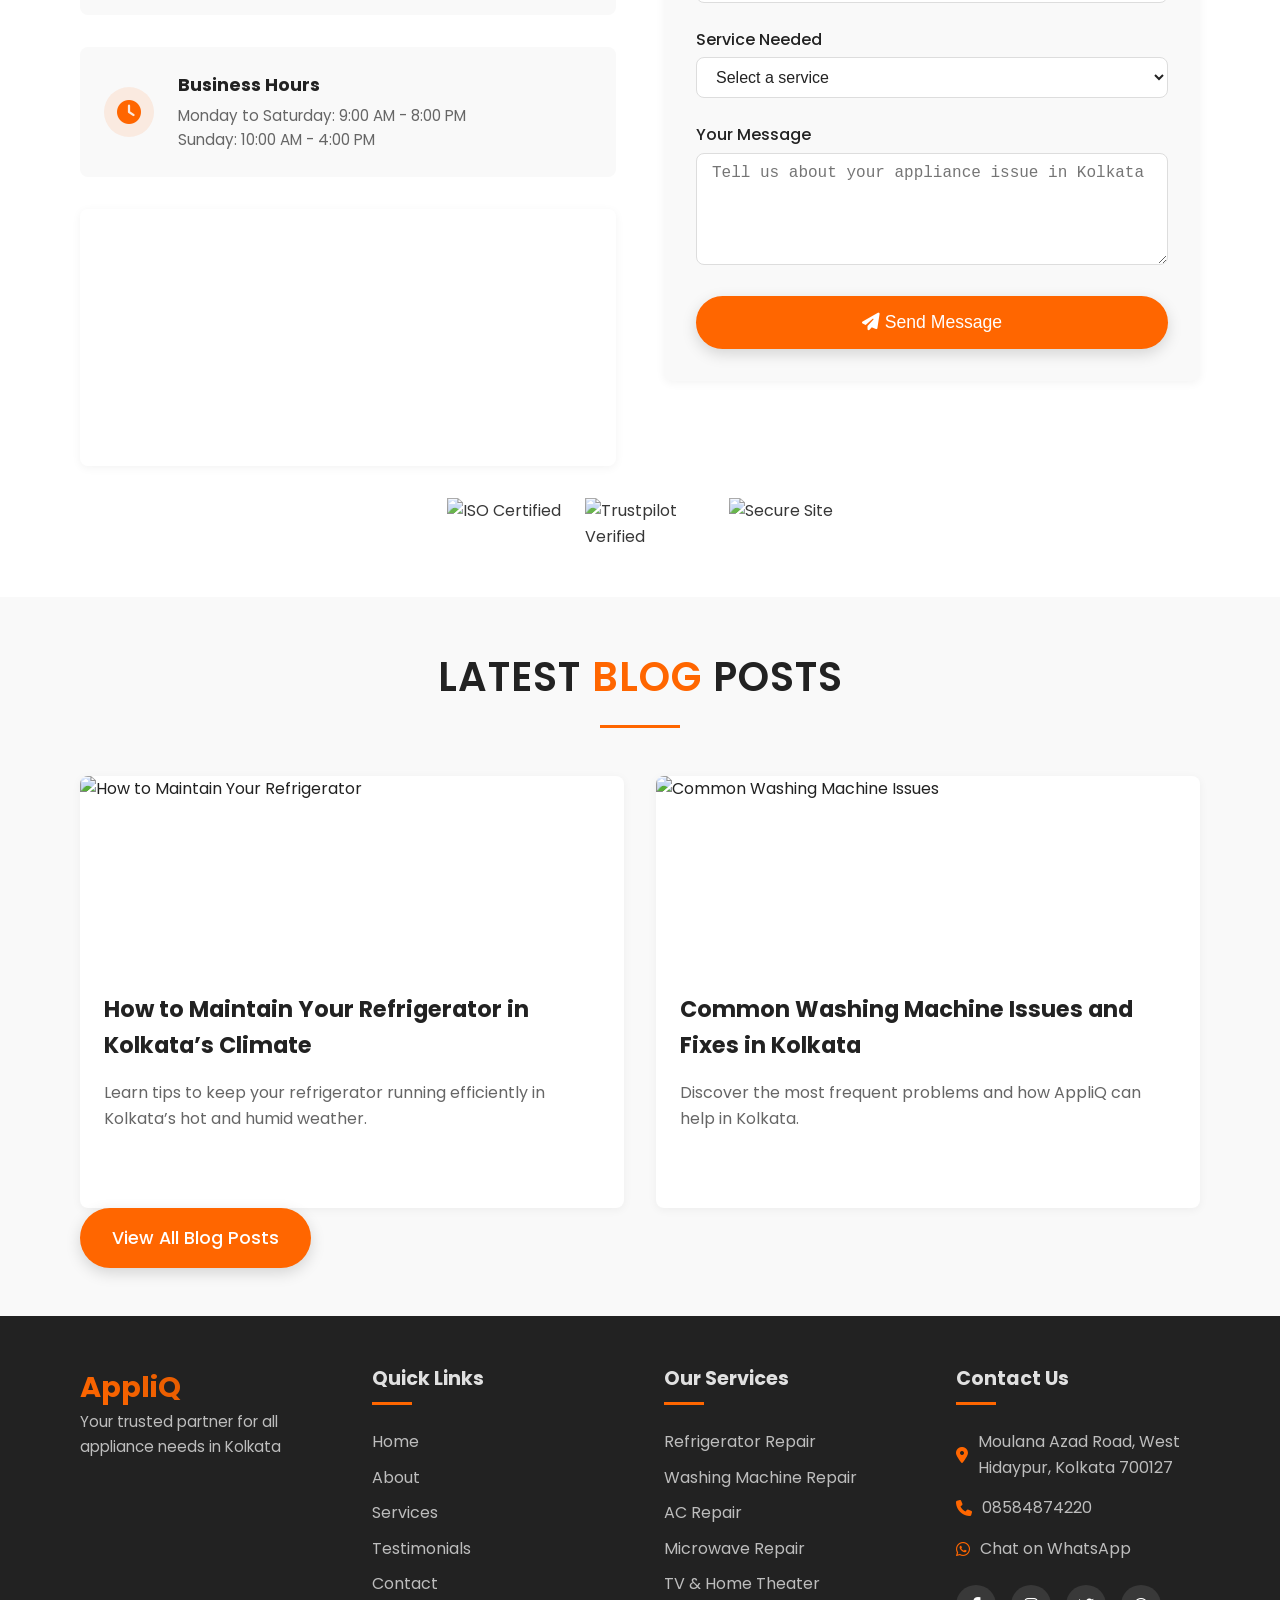
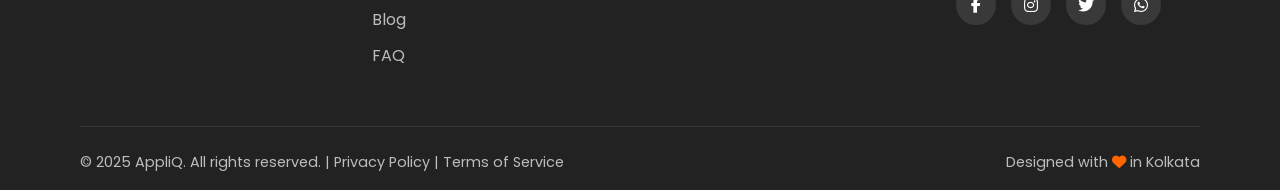
==== commit 218d835b: "Update index.html" ====
--- a/index.html
+++ b/index.html
@@ -3,30 +3,98 @@
 <head>
   <meta charset="UTF-8" />
   <meta name="viewport" content="width=device-width, initial-scale=1.0" />
-  <meta name="description" content="AppliQ - Professional home appliance repair and sales services in Kolkata" />
-  <title>AppliQ - Home Appliance Repair & Sales</title>
-  
-  <!-- Favicon -->
-  <link rel="icon" href="favicon.ico" type="image/x-icon">
+  <meta name="description" content="AppliQ - Top-rated home appliance repair and sales in Kolkata. Expert solutions for refrigerators, washing machines, ACs, and more with same-day service." />
+  <meta name="keywords" content="appliance repair Kolkata, washing machine repair Kolkata, AC repair Kolkata, refrigerator repair Kolkata, best appliance service Kolkata, same-day appliance repair Kolkata" />
+  <meta name="geo.region" content="IN-WB" /> <!-- West Bengal, India -->
+<meta name="geo.placename" content="Kolkata, North 24 Parganas, South 24 Parganas" /> <!-- Broad service areas -->
+<meta name="geo.position" content="22.5726;88.3639" /> <!-- Kolkata city center -->
+<meta name="geo.position" content="22.7217;88.4820" /> <!-- Barasat, North 24 Parganas -->
+<meta name="geo.position" content="22.1939;88.1918" /> <!-- Diamond Harbour, South 24 Parganas -->
+  <meta name="language" content="en, bn" />
+  <meta name="robots" content="index, follow" />
+  <meta name="author" content="AppliQ" />
+  <meta name="revisit-after" content="7 days" />
+  <meta property="og:title" content="AppliQ - Home Appliance Repair & Sales in Kolkata" />
+  <meta property="og:description" content="Trust AppliQ for expert appliance repair and sales in Kolkata. Fast, reliable, and affordable services for all your home needs." />
+  <meta property="og:image" content="https://appliq.in/og-image.jpg" />
+  <meta property="og:url" content="https://appliq.in/" />
+  <meta property="og:type" content="website" />
+  <meta name="twitter:card" content="summary_large_image" />
+  <meta name="twitter:title" content="AppliQ - Home Appliance Repair & Sales in Kolkata" />
+  <meta name="twitter:description" content="Trust AppliQ for expert appliance repair and sales in Kolkata. Fast, reliable, and affordable services for all your home needs." />
+  <meta name="twitter:image" content="https://appliq.in/og-image.jpg" />
+  <link rel="canonical" href="https://appliq.in/" />
+  
+  <title>AppliQ - Home Appliance Repair & Sales in Kolkata</title>
+  
+  <!-- Favicon and Icons -->
+  <link rel="icon" href="favicon.ico" type="image/x-icon" />
+  <link rel="apple-touch-icon" href="apple-touch-icon.png" />
+  <link rel="manifest" href="manifest.json" />
   
   <!-- Font Awesome Icons -->
-  <link rel="stylesheet" href="https://cdnjs.cloudflare.com/ajax/libs/font-awesome/6.4.0/css/all.min.css">
-  
-  <!-- Google Fonts -->
-  <link href="https://fonts.googleapis.com/css2?family=Poppins:wght@300;400;500;600;700&display=swap" rel="stylesheet">
+  <link rel="stylesheet" href="https://cdnjs.cloudflare.com/ajax/libs/font-awesome/6.5.1/css/all.min.css" integrity="sha512-DTOQO9RWCH3ppGqcWaEA1BIZOC6xxalwEsw9c2QQeAIftl+Vegovlnee1c9QX4TctnWMn13TZye+giMm8e2LwA==" crossorigin="anonymous" referrerpolicy="no-referrer" />
+  
+  <!-- Google Fonts with Preload for Performance -->
+  <link rel="preload" href="https://fonts.googleapis.com/css2?family=Poppins:wght@300;400;500;600;700&display=swap" as="style" onload="this.onload=null;this.rel='stylesheet'">
+  <noscript><link href="https://fonts.googleapis.com/css2?family=Poppins:wght@300;400;500;600;700&display=swap" rel="stylesheet"></noscript>
   
   <!-- Stylesheets -->
-  <link rel="stylesheet" href="style.css">
+  <link rel="stylesheet" href="style.css" media="all" onload="this.media='all'">
   
   <!-- Preload hero video for better performance -->
-  <link rel="preload" href="gpt.mp4" as="video" type="video/mp4">
+  <link rel="preload" href="hero-video.mp4" as="video" type="video/mp4">
+  
+  <!-- Structured Data for Local Business and Reviews -->
+  <script type="application/ld+json">
+    {
+      "@context": "https://schema.org",
+      "@type": "LocalBusiness",
+      "name": "AppliQ",
+      "image": "https://appliq.in/logo.jpg",
+      "telephone": "08584874220",
+      "address": {
+        "@type": "PostalAddress",
+        "streetAddress": "Moulana Azad Road, West Hidaypur",
+        "addressLocality": "Kolkata",
+        "addressRegion": "West Bengal",
+        "postalCode": "700127",
+        "addressCountry": "IN"
+      },
+      "url": "https://appliq.in",
+      "openingHours": "Mo-Sa 09:00-20:00, Su 10:00-16:00",
+      "priceRange": "$$",
+      "description": "AppliQ provides expert appliance repair and sales services in Kolkata, offering reliable, same-day solutions for refrigerators, washing machines, ACs, and more.",
+      "aggregateRating": {
+        "@type": "AggregateRating",
+        "ratingValue": "4.8",
+        "reviewCount": "150"
+      },
+      "review": [
+        {
+          "@type": "Review",
+          "author": "Rahul Sharma",
+          "datePublished": "2024-12-01",
+          "reviewBody": "Great service for my refrigerator repair in Kolkata. Fast, professional, and affordable!",
+          "rating": 5
+        },
+        {
+          "@type": "Review",
+          "author": "Priya Patel",
+          "datePublished": "2024-11-15",
+          "reviewBody": "My washing machine works like new again. Excellent service in Kolkata!",
+          "rating": 5
+        }
+      ]
+    }
+  </script>
 </head>
 <body>
   <!-- Navigation -->
   <header id="header">
     <nav class="container">
       <div class="logo">
-        <a href="#" aria-label="AppliQ Home">
+        <a href="#hero" aria-label="AppliQ Home">
           <span class="logo-text">Appli<span class="accent">Q</span></span>
         </a>
       </div>
@@ -37,17 +105,21 @@
         <li><a href="#services">Services</a></li>
         <li><a href="#testimonials">Testimonials</a></li>
         <li><a href="#contact">Contact</a></li>
-        <li class="mobile-cta"><a href="tel:08584874220" class="phone-btn"><i class="fas fa-phone"></i> Call Now</a></li>
+        <li><a href="/blog">Blog</a></li>
+        <li><a href="/faq">FAQ</a></li>
+        <li class="mobile-cta"><a href="tel:08584874220" class="phone-btn" aria-label="Call Now"><i class="fas fa-phone"></i> Call Now</a></li>
       </ul>
       
       <div class="nav-controls">
         <a href="tel:08584874220" class="phone-btn desktop-only" aria-label="Call Us"><i class="fas fa-phone"></i></a>
+        <a href="https://wa.me/918584874220" class="whatsapp-btn" aria-label="Contact us on WhatsApp" target="_blank"><i class="fab fa-whatsapp"></i></a>
         <button id="toggle-dark-mode" aria-label="Toggle Dark Mode"><i class="fas fa-moon"></i></button>
-        <button class="menu-toggle" id="menu-toggle" aria-label="Toggle Menu" aria-expanded="false" aria-controls="nav-menu">
+        <button class="menu-toggle" id="menu-toggle" aria-label="Toggle navigation menu" aria-expanded="false" aria-controls="nav-menu">
           <span></span>
           <span></span>
           <span></span>
         </button>
+        <button id="toggle-language" aria-label="Toggle Language">English | বাংলা</button>
       </div>
     </nav>
   </header>
@@ -56,7 +128,7 @@
   <section id="hero">
     <div class="hero-overlay"></div>
     <div class="hero-content container">
-      <h1>Expert Appliance <span class="accent">Repair & Sales</span></h1>
+      <h1>Expert Appliance <span class="accent">Repair & Sales</span> in Kolkata</h1>
       <p class="tagline"><span id="typed"></span></p>
       <div class="hero-cta">
         <a href="#services" class="btn btn-primary">Our Services</a>
@@ -68,30 +140,35 @@
     </video>
   </section>
 
-  <!-- Features Section (New) -->
+  <!-- Features Section -->
   <section id="features" class="section">
     <div class="container">
       <div class="features-grid">
         <div class="feature-item">
           <i class="fas fa-tools feature-icon"></i>
           <h3>Expert Repairs</h3>
-          <p>Quick diagnosis and professional repairs</p>
+          <p>Quick diagnosis and professional repairs for Kolkata homes</p>
         </div>
         <div class="feature-item">
           <i class="fas fa-shield-alt feature-icon"></i>
           <h3>Warranty</h3>
-          <p>All repairs come with 90-day warranty</p>
+          <p>All repairs come with a 90-day warranty, guaranteed</p>
         </div>
         <div class="feature-item">
           <i class="fas fa-truck feature-icon"></i>
           <h3>Same-Day Service</h3>
-          <p>Available for emergencies</p>
+          <p>Available for emergencies across Kolkata</p>
         </div>
         <div class="feature-item">
           <i class="fas fa-tag feature-icon"></i>
           <h3>Best Prices</h3>
-          <p>Competitive and transparent pricing</p>
-        </div>
+          <p>Competitive and transparent pricing in Kolkata</p>
+        </div>
+      </div>
+      <div class="trust-badges">
+        <img src="certification-badge.png" alt="ISO Certified" loading="lazy">
+        <img src="trustpilot-badge.png" alt="Trustpilot Verified" loading="lazy">
+        <img src="ssl-badge.png" alt="Secure Site" loading="lazy">
       </div>
     </div>
   </section>
@@ -106,13 +183,13 @@
       <div class="about-content">
         <div class="about-text">
           <p>
-            At <strong>AppliQ</strong>, we provide top-notch repair and maintenance services for all types of home appliances.
-            Located at Moulana Azad Road, West Hidaypur, Kolkata 700127, our team of certified technicians is dedicated to quality,
-            innovation, and customer satisfaction.
+            At <strong>AppliQ</strong>, we provide top-notch repair and maintenance services for all types of home appliances across Kolkata, including Salt Lake, Park Street, Behala, and Dumdum. Located at Moulana Azad Road, West Hidaypur, Kolkata 700127, our team of ISO-certified technicians is dedicated to quality, innovation, and customer satisfaction.
           </p>
           <p>
-            With over 10 years of experience, we've built a reputation for reliable service, fair pricing, and lasting repairs.
-            We understand that when appliances break down, your daily routine is disrupted - that's why we offer fast, efficient solutions.
+            With over 10 years of experience, we've built a reputation for reliable service, fair pricing, and lasting repairs in Kolkata. We understand that when appliances break down, your daily routine is disrupted—that's why we offer fast, efficient solutions tailored to the local community. Our mission is to be the most trusted appliance service provider in Kolkata, ensuring every customer leaves satisfied.
+          </p>
+          <p>
+            We’re proud to serve Kolkata with integrity and excellence, using state-of-the-art tools and techniques. Trust us to handle your appliance needs with professionalism and care.
           </p>
           <a href="#contact" class="btn btn-primary">Contact Us</a>
         </div>
@@ -131,64 +208,64 @@
         <div class="separator"></div>
       </div>
       <div class="services-grid">
-        <div class="service-item">
+        <div class="service-item" id="refrigerator">
           <div class="service-icon">
             <i class="fas fa-temperature-low"></i>
           </div>
           <h3>Refrigerator Repair</h3>
-          <p>Efficient repairs for all refrigerator models with precision and care.</p>
+          <p>Efficient repairs for all refrigerator models with precision and care in Kolkata. Our certified technicians diagnose and fix issues like cooling problems, leaks, and noise, ensuring your appliance runs smoothly.</p>
           <a href="#contact" class="service-link">Learn More <i class="fas fa-arrow-right"></i></a>
         </div>
-        <div class="service-item">
+        <div class="service-item" id="washing-machine">
           <div class="service-icon">
             <i class="fas fa-tshirt"></i>
           </div>
           <h3>Washing Machine Repair</h3>
-          <p>Get your washing machine back in top shape—fast and reliable.</p>
+          <p>Get your washing machine back in top shape—fast and reliable in Kolkata. We handle issues like leaks, motor failures, and strange noises, restoring your machine to peak performance.</p>
           <a href="#contact" class="service-link">Learn More <i class="fas fa-arrow-right"></i></a>
         </div>
-        <div class="service-item">
+        <div class="service-item" id="ac">
           <div class="service-icon">
             <i class="fas fa-wind"></i>
           </div>
           <h3>Air Conditioner Repair</h3>
-          <p>Expert repairs to keep you cool, even on the hottest days.</p>
+          <p>Expert repairs to keep you cool, even on Kolkata’s hottest days. We fix cooling issues, compressor problems, and more, ensuring your AC operates efficiently year-round.</p>
           <a href="#contact" class="service-link">Learn More <i class="fas fa-arrow-right"></i></a>
         </div>
-        <div class="service-item">
+        <div class="service-item" id="microwave">
           <div class="service-icon">
             <i class="fas fa-microwave"></i>
           </div>
           <h3>Microwave Oven Repair</h3>
-          <p>Swift and accurate maintenance for your kitchen essentials.</p>
+          <p>Swift and accurate maintenance for your kitchen essentials in Kolkata. We handle heating issues, door problems, and more, keeping your microwave in top condition.</p>
           <a href="#contact" class="service-link">Learn More <i class="fas fa-arrow-right"></i></a>
         </div>
-        <div class="service-item">
+        <div class="service-item" id="tv">
           <div class="service-icon">
             <i class="fas fa-tv"></i>
           </div>
           <h3>TV & Home Theater Setup</h3>
-          <p>Modern, seamless setups for an immersive entertainment experience.</p>
+          <p>Modern, seamless setups for an immersive entertainment experience in Kolkata. We install and troubleshoot TVs, sound systems, and home theaters for optimal performance.</p>
           <a href="#contact" class="service-link">Learn More <i class="fas fa-arrow-right"></i></a>
         </div>
-        <div class="service-item">
+        <div class="service-item" id="new-appliances">
           <div class="service-icon">
             <i class="fas fa-shopping-cart"></i>
           </div>
           <h3>New Appliances</h3>
-          <p>Quality home appliances at competitive prices with installation services.</p>
+          <p>Quality home appliances at competitive prices with installation services in Kolkata. We offer a wide range of products and expert setup for your convenience.</p>
           <a href="#contact" class="service-link">Learn More <i class="fas fa-arrow-right"></i></a>
         </div>
       </div>
     </div>
   </section>
 
-  <!-- Call to Action Section (New) -->
+  <!-- Call to Action Section -->
   <section id="cta" class="section">
     <div class="container">
       <div class="cta-content">
         <h2>Need emergency repairs?</h2>
-        <p>We offer same-day service for critical breakdowns</p>
+        <p>We offer same-day service for critical breakdowns across Kolkata</p>
         <a href="tel:08584874220" class="btn btn-primary"><i class="fas fa-phone"></i> Call Now: 08584874220</a>
       </div>
     </div>
@@ -211,9 +288,9 @@
               <i class="fas fa-star"></i>
               <i class="fas fa-star"></i>
             </div>
-            <p>"Great service and quick repair! The technician arrived on time and fixed my refrigerator in under an hour. Highly recommended for anyone seeking quality service."</p>
+            <p>"Great service and quick repair! The technician arrived on time and fixed my refrigerator in under an hour. Highly recommended for anyone in Kolkata seeking quality service."</p>
             <div class="testimonial-author">
-              <img src="customer1.jpg" alt="Customer 1" class="author-image" loading="lazy">
+              <img src="customer1.jpg" alt="Rahul Sharma" class="author-image" loading="lazy">
               <div class="author-info">
                 <h3>Rahul Sharma</h3>
                 <p>Salt Lake, Kolkata</p>
@@ -230,9 +307,9 @@
               <i class="fas fa-star"></i>
               <i class="fas fa-star"></i>
             </div>
-            <p>"Professional, reliable, and friendly. My washing machine was making strange noises, and they fixed it completely. My appliance works like new again!"</p>
+            <p>"Professional, reliable, and friendly. My washing machine was making strange noises, and they fixed it completely. My appliance works like new again in Kolkata!"</p>
             <div class="testimonial-author">
-              <img src="customer2.jpg" alt="Customer 2" class="author-image" loading="lazy">
+              <img src="customer2.jpg" alt="Priya Patel" class="author-image" loading="lazy">
               <div class="author-info">
                 <h3>Priya Patel</h3>
                 <p>Park Street, Kolkata</p>
@@ -249,12 +326,31 @@
               <i class="fas fa-star"></i>
               <i class="fas fa-star-half-alt"></i>
             </div>
-            <p>"I was impressed with their attention to detail and commitment to customer care. They took the time to explain the issue with my AC and provided maintenance tips."</p>
+            <p>"I was impressed with their attention to detail and commitment to customer care. They took the time to explain the issue with my AC and provided maintenance tips in Kolkata."</p>
             <div class="testimonial-author">
-              <img src="customer3.jpg" alt="Customer 3" class="author-image" loading="lazy">
+              <img src="customer3.jpg" alt="Amit Kumar" class="author-image" loading="lazy">
               <div class="author-info">
                 <h3>Amit Kumar</h3>
                 <p>Dumdum, Kolkata</p>
+              </div>
+            </div>
+          </div>
+        </div>
+        <div class="testimonial">
+          <div class="testimonial-content">
+            <div class="testimonial-rating">
+              <i class="fas fa-star"></i>
+              <i class="fas fa-star"></i>
+              <i class="fas fa-star"></i>
+              <i class="fas fa-star"></i>
+              <i class="fas fa-star"></i>
+            </div>
+            <p>"Fantastic service for my microwave repair! Quick, affordable, and the technician was very knowledgeable. Highly recommend AppliQ in Kolkata."</p>
+            <div class="testimonial-author">
+              <img src="customer4.jpg" alt="Suman Das" class="author-image" loading="lazy">
+              <div class="author-info">
+                <h3>Suman Das</h3>
+                <p>Ballygunge, Kolkata</p>
               </div>
             </div>
           </div>
@@ -266,6 +362,7 @@
           <span class="indicator active"></span>
           <span class="indicator"></span>
           <span class="indicator"></span>
+          <span class="indicator"></span>
         </div>
         <button id="nextTestimonial" aria-label="Next testimonial"><i class="fas fa-chevron-right"></i></button>
       </div>
@@ -288,6 +385,7 @@
             <div class="contact-details">
               <h3>Our Location</h3>
               <p>Moulana Azad Road, West Hidaypur, Kolkata 700127</p>
+              <a href="https://maps.google.com/?q=Moulana+Azad+Road,+West+Hidaypur,+Kolkata+700127" class="btn btn-secondary" target="_blank">Get Directions</a>
             </div>
           </div>
           <div class="contact-card">
@@ -317,19 +415,19 @@
           <form id="contactForm" class="contact-form">
             <div class="form-group">
               <label for="name">Your Name</label>
-              <input type="text" id="name" placeholder="Enter your name" required />
+              <input type="text" id="name" placeholder="Enter your name" required aria-required="true" />
             </div>
             <div class="form-group">
               <label for="email">Your Email</label>
-              <input type="email" id="email" placeholder="Enter your email" required />
+              <input type="email" id="email" placeholder="Enter your email" required aria-required="true" />
             </div>
             <div class="form-group">
               <label for="phone">Your Phone</label>
-              <input type="tel" id="phone" placeholder="Enter your phone number" />
+              <input type="tel" id="phone" placeholder="Enter your phone number" required aria-required="true" />
             </div>
             <div class="form-group">
               <label for="service">Service Needed</label>
-              <select id="service" required>
+              <select id="service" required aria-required="true">
                 <option value="">Select a service</option>
                 <option value="refrigerator">Refrigerator Repair</option>
                 <option value="washing-machine">Washing Machine Repair</option>
@@ -341,7 +439,7 @@
             </div>
             <div class="form-group">
               <label for="message">Your Message</label>
-              <textarea id="message" rows="5" placeholder="Tell us about your appliance issue" required></textarea>
+              <textarea id="message" rows="5" placeholder="Tell us about your appliance issue in Kolkata" required aria-required="true"></textarea>
             </div>
             <button type="submit" class="btn btn-primary btn-block">
               <i class="fas fa-paper-plane"></i> Send Message
@@ -349,6 +447,36 @@
           </form>
         </div>
       </div>
+      <div class="trust-badges">
+        <img src="certification-badge.png" alt="ISO Certified" loading="lazy">
+        <img src="trustpilot-badge.png" alt="Trustpilot Verified" loading="lazy">
+        <img src="ssl-badge.png" alt="Secure Site" loading="lazy">
+      </div>
+    </div>
+  </section>
+
+  <!-- Blog Preview Section (Optional, for SEO and Engagement) -->
+  <section id="blog-preview" class="section">
+    <div class="container">
+      <div class="section-header">
+        <h2>Latest <span class="accent">Blog</span> Posts</h2>
+        <div class="separator"></div>
+      </div>
+      <div class="blog-grid">
+        <article class="blog-post">
+          <img src="blog1.jpg" alt="How to Maintain Your Refrigerator" loading="lazy">
+          <h3>How to Maintain Your Refrigerator in Kolkata’s Climate</h3>
+          <p>Learn tips to keep your refrigerator running efficiently in Kolkata’s hot and humid weather.</p>
+          <a href="/blog/how-to-maintain-refrigerator" class="btn btn-secondary">Read More</a>
+        </article>
+        <article class="blog-post">
+          <img src="blog2.jpg" alt="Common Washing Machine Issues" loading="lazy">
+          <h3>Common Washing Machine Issues and Fixes in Kolkata</h3>
+          <p>Discover the most frequent problems and how AppliQ can help in Kolkata.</p>
+          <a href="/blog/common-washing-machine-issues" class="btn btn-secondary">Read More</a>
+        </article>
+      </div>
+      <a href="/blog" class="btn btn-primary">View All Blog Posts</a>
     </div>
   </section>
 
@@ -363,7 +491,7 @@
       <div class="footer-content">
         <div class="footer-logo">
           <span class="logo-text">Appli<span class="accent">Q</span></span>
-          <p>Your trusted partner for all appliance needs</p>
+          <p>Your trusted partner for all appliance needs in Kolkata</p>
         </div>
         <div class="footer-links">
           <h3>Quick Links</h3>
@@ -373,39 +501,42 @@
             <li><a href="#services">Services</a></li>
             <li><a href="#testimonials">Testimonials</a></li>
             <li><a href="#contact">Contact</a></li>
+            <li><a href="/blog">Blog</a></li>
+            <li><a href="/faq">FAQ</a></li>
           </ul>
         </div>
         <div class="footer-services">
           <h3>Our Services</h3>
           <ul>
-            <li><a href="#services">Refrigerator Repair</a></li>
-            <li><a href="#services">Washing Machine Repair</a></li>
-            <li><a href="#services">AC Repair</a></li>
-            <li><a href="#services">Microwave Repair</a></li>
-            <li><a href="#services">TV & Home Theater</a></li>
+            <li><a href="#refrigerator">Refrigerator Repair</a></li>
+            <li><a href="#washing-machine">Washing Machine Repair</a></li>
+            <li><a href="#ac">AC Repair</a></li>
+            <li><a href="#microwave">Microwave Repair</a></li>
+            <li><a href="#tv">TV & Home Theater</a></li>
           </ul>
         </div>
         <div class="footer-contact">
           <h3>Contact Us</h3>
           <p><i class="fas fa-map-marker-alt"></i> Moulana Azad Road, West Hidaypur, Kolkata 700127</p>
           <p><i class="fas fa-phone"></i> <a href="tel:08584874220">08584874220</a></p>
+          <p><i class="fab fa-whatsapp"></i> <a href="https://wa.me/918584874220" target="_blank">Chat on WhatsApp</a></p>
           <div class="social-icons">
-            <a href="#" aria-label="Facebook"><i class="fab fa-facebook-f"></i></a>
-            <a href="#" aria-label="Instagram"><i class="fab fa-instagram"></i></a>
-            <a href="#" aria-label="Twitter"><i class="fab fa-twitter"></i></a>
-            <a href="#" aria-label="WhatsApp"><i class="fab fa-whatsapp"></i></a>
+            <a href="https://facebook.com/appliq" aria-label="Facebook" target="_blank"><i class="fab fa-facebook-f"></i></a>
+            <a href="https://instagram.com/appliq" aria-label="Instagram" target="_blank"><i class="fab fa-instagram"></i></a>
+            <a href="https://twitter.com/appliq" aria-label="Twitter" target="_blank"><i class="fab fa-twitter"></i></a>
+            <a href="https://wa.me/918584874220" aria-label="WhatsApp" target="_blank"><i class="fab fa-whatsapp"></i></a>
           </div>
         </div>
       </div>
       <div class="footer-bottom">
-        <p>© 2025 AppliQ. All rights reserved.</p>
+        <p>© 2025 AppliQ. All rights reserved. | <a href="/privacy-policy">Privacy Policy</a> | <a href="/terms">Terms of Service</a></p>
         <p>Designed with <i class="fas fa-heart"></i> in Kolkata</p>
       </div>
     </div>
   </footer>
 
-  <!-- JavaScript -->
-  <script src="https://cdnjs.cloudflare.com/ajax/libs/typed.js/2.0.12/typed.min.js"></script>
-  <script src="index.js"></script>
+  <!-- JavaScript (Load with Defer for Performance) -->
+  <script defer src="https://cdnjs.cloudflare.com/ajax/libs/typed.js/2.0.12/typed.min.js" integrity="sha512-9Q0o5c2c1c7+1oLq2+9v6vX7gQ0q9g7u0vXvL8vR5U2fJq9U7g3u5v7hR4J1K7fD2eX3o9rV7bUM6m9b2Xh+2Q==" crossorigin="anonymous" referrerpolicy="no-referrer"></script>
+  <script defer src="index.js"></script>
 </body>
 </html>
--- a/style.css
+++ b/style.css
@@ -1,1139 +1,1440 @@
 /* Base & Reset */
 :root {
-  --primary-color: #ff6600;
-  --primary-dark: #e65c00;
-  --primary-light: #ff8533;
-  --secondary-color: #333;
-  --text-color: #333;
-  --text-light: #666;
-  --bg-color: #fff;
-  --bg-light: #f9f9f9;
-  --bg-dark: #121212;
-  --text-dark: #e0e0e0;
-  --text-dark-secondary: #aaa;
-  --shadow-light: 0 2px 10px rgba(0, 0, 0, 0.05);
-  --shadow-medium: 0 5px 15px rgba(0, 0, 0, 0.1);
-  --transition-normal: 0.3s ease;
-  --border-radius: 8px;
-  --spacing-xs: 0.5rem;
-  --spacing-sm: 1rem;
-  --spacing-md: 1.5rem;
-  --spacing-lg: 2rem;
-  --spacing-xl: 3rem;
-  --container-width: 1200px;
-  --header-height: 80px;
-}
-
-* {
-  margin: 0;
-  padding: 0;
-  box-sizing: border-box;
-}
-
-html {
-  scroll-behavior: smooth;
-  font-size: 16px;
-}
-
-body {
-  font-family: 'Poppins', sans-serif;
-  line-height: 1.6;
-  color: var(--text-color);
-  background: var(--bg-color);
-  transition: background 0.3s, color 0.3s;
-  overflow-x: hidden;
-}
-
-body.dark-mode {
-  background: var(--bg-dark);
-  color: var(--text-dark);
-}
-
-.container {
-  width: 90%;
-  max-width: var(--container-width);
-  margin: 0 auto;
-  padding: 0 var(--spacing-sm);
-}
-
-img {
-  max-width: 100%;
-  height: auto;
-  display: block;
-}
-
-a {
-  text-decoration: none;
-  color: inherit;
-  transition: color var(--transition-normal);
-}
-
-a:hover {
-  color: var(--primary-color);
-}
-
-.section {
-  padding: var(--spacing-xl) 0;
-  opacity: 0;
-  transform: translateY(20px);
-  transition: opacity 0.6s ease-out, transform 0.6s ease-out;
-}
-
-.section.visible {
-  opacity: 1;
-  transform: translateY(0);
-}
-
-.section-header {
-  text-align: center;
-  margin-bottom: var(--spacing-xl);
-}
-
-.section-header h2 {
-  font-size: 2.5rem;
-  margin-bottom: var(--spacing-xs);
-  letter-spacing: 1px;
-  text-transform: uppercase;
-  font-weight: 600;
-}
-
-.accent {
-  color: var(--primary-color);
-}
-
-.separator {
-  width: 80px;
-  height: 3px;
-  background: var(--primary-color);
-  margin: var(--spacing-sm) auto;
-}
-
-/* Navigation */
-header {
-  position: fixed;
-  width: 100%;
-  top: 0;
-  left: 0;
-  background: rgba(255, 255, 255, 0.95);
-  box-shadow: var(--shadow-light);
-  z-index: 1000;
-  transition: background 0.3s, transform 0.3s;
-  height: var(--header-height);
-}
-
-body.dark-mode header {
-  background: rgba(18, 18, 18, 0.95);
-}
-
-header.hidden {
-  transform: translateY(-100%);
-}
-
-nav {
-  display: flex;
-  justify-content: space-between;
-  align-items: center;
-  height: 100%;
-}
-
-/* Enhanced Logo Branding */
-.logo a {
-  display: flex;
-  align-items: center;
-  text-decoration: none;
-}
-
-.logo-text {
-  font-size: 1.8rem;
-  font-weight: 700;
-  background: linear-gradient(45deg, var(--primary-color), var(--primary-dark));
-  -webkit-background-clip: text;
-  background-clip: text;
-  -webkit-text-fill-color: transparent;
-  text-fill-color: transparent;
-}
-
-/* Navigation Links */
-.nav-links {
-  list-style: none;
-  display: flex;
-  gap: var(--spacing-lg);
-}
-
-.nav-links li a {
-  text-decoration: none;
-  color: inherit;
-  font-weight: 500;
-  transition: color 0.3s;
-  position: relative;
-  padding: var(--spacing-xs) 0;
-}
-
-.nav-links li a::after {
-  content: '';
-  position: absolute;
-  bottom: -2px;
-  left: 0;
-  width: 0;
-  height: 2px;
-  background: var(--primary-color);
-  transition: width 0.3s;
-}
-
-.nav-links li a:hover::after {
-  width: 100%;
-}
-
-/* Call Button */
-.phone-btn {
-  display: flex;
-  align-items: center;
-  background: var(--primary-color);
-  color: white;
-  padding: 0.5rem 1rem;
-  border-radius: 30px;
-  font-weight: 500;
-  transition: background 0.3s;
-}
-
-.phone-btn i {
-  margin-right: 0.5rem;
-}
-
-.phone-btn:hover {
-  background: var(--primary-dark);
-  color: white;
-}
-
-.desktop-only {
-  display: inline-flex;
-}
-
-.mobile-cta {
-  display: none;
-}
-
-/* Dark Mode Toggle & Mobile Menu */
-#toggle-dark-mode {
-  background: none;
-  border: none;
-  font-size: 1.2rem;
-  cursor: pointer;
-  color: inherit;
-  margin-right: var(--spacing-sm);
-  padding: 0.5rem;
-  border-radius: 50%;
-  transition: background 0.3s;
-}
-
-#toggle-dark-mode:hover {
-  background: rgba(0, 0, 0, 0.05);
-}
-
-body.dark-mode #toggle-dark-mode:hover {
-  background: rgba(255, 255, 255, 0.1);
-}
-
-.menu-toggle {
-  display: none;
-  flex-direction: column;
-  justify-content: center;
-  align-items: center;
-  width: 40px;
-  height: 40px;
-  cursor: pointer;
-  background: transparent;
-  border: none;
-  border-radius: 50%;
-  transition: background 0.3s;
-}
-
-.menu-toggle span {
-  height: 2px;
-  width: 24px;
-  background: var(--text-color);
-  margin: 2px 0;
-  border-radius: 3px;
-  transition: transform 0.3s, opacity 0.3s, background 0.3s;
-}
-
-body.dark-mode .menu-toggle span {
-  background: var(--text-dark);
-}
-
-.menu-toggle:hover {
-  background: rgba(0, 0, 0, 0.05);
-}
-
-body.dark-mode .menu-toggle:hover {
-  background: rgba(255, 255, 255, 0.1);
-}
-
-.menu-toggle.active span:nth-child(1) {
-  transform: rotate(45deg) translate(5px, 5px);
-}
-
-.menu-toggle.active span:nth-child(2) {
-  opacity: 0;
-}
-
-.menu-toggle.active span:nth-child(3) {
-  transform: rotate(-45deg) translate(5px, -5px);
-}
-
-.nav-controls {
-  display: flex;
-  align-items: center;
-}
-
-/* Hero Section */
-#hero {
-  position: relative;
-  height: 100vh;
-  display: flex;
-  align-items: center;
-  justify-content: center;
-  text-align: center;
-  color: #fff;
-  overflow: hidden;
-  margin-top: var(--header-height);
-}
-
-#hero video {
-  position: absolute;
-  top: 50%;
-  left: 50%;
-  transform: translate(-50%, -50%);
-  width: 100%;
-  height: 100%;
-  object-fit: cover;
-  z-index: -1;
-}
-
-.hero-overlay {
-  position: absolute;
-  top: 0;
-  left: 0;
-  width: 100%;
-  height: 100%;
-  background: rgba(0, 0, 0, 0.6);
-  z-index: 0;
-}
-
-.hero-content {
-  position: relative;
-  z-index: 2;
-  animation: fadeIn 1s ease-out;
-  max-width: 800px;
-  padding: 0 var(--spacing-sm);
-}
-
-.hero-content h1 {
-  font-size: 3.5rem;
-  margin-bottom: var(--spacing-md);
-  text-shadow: 2px 2px 6px rgba(0, 0, 0, 0.4);
-  line-height: 1.2;
-}
-
-.hero-content .tagline {
-  font-size: 1.5rem;
-  margin-bottom: var(--spacing-lg);
-  font-weight: 300;
-  min-height: 40px;
-}
-
-.hero-cta {
-  display: flex;
-  gap: var(--spacing-sm);
-  justify-content: center;
-  flex-wrap: wrap;
-}
-
-/* Buttons */
-.btn {
-  display: inline-block;
-  padding: 0.8rem 1.8rem;
-  text-decoration: none;
-  border-radius: 50px;
-  font-weight: 500;
-  transition: transform 0.3s, box-shadow 0.3s, background 0.3s;
-  cursor: pointer;
-  border: none;
-  text-align: center;
-}
-
-.btn-primary {
-  background: var(--primary-color);
-  color: #fff;
-  box-shadow: 0 4px 12px rgba(255, 102, 0, 0.3);
-}
-
-.btn-primary:hover {
-  background: var(--primary-dark);
-  transform: translateY(-3px);
-  box-shadow: 0 6px 16px rgba(255, 102, 0, 0.4);
-  color: #fff;
-}
-
-.btn-secondary {
-  background: transparent;
-  color: #fff;
-  border: 2px solid #fff;
-}
-
-.btn-secondary:hover {
-  background: rgba(255, 255, 255, 0.1);
-  transform: translateY(-3px);
-  box-shadow: 0 6px 16px rgba(0, 0, 0, 0.15);
-}
-
-.btn-block {
-  display: block;
-  width: 100%;
-}
-
-/* Features Section */
-#features {
-  background: var(--bg-light);
-  transition: background 0.3s;
-}
-
-body.dark-mode #features {
-  background: #1a1a1a;
-}
-
-.features-grid {
-  display: grid;
-  grid-template-columns: repeat(auto-fit, minmax(250px, 1fr));
-  gap: var(--spacing-lg);
-  margin-top: var(--spacing-md);
-}
-
-.feature-item {
-  text-align: center;
-  padding: var(--spacing-lg);
-  border-radius: var(--border-radius);
-  transition: transform 0.3s, box-shadow 0.3s;
-}
-
-.feature-item:hover {
-  transform: translateY(-5px);
-  box-shadow: var(--shadow-medium);
-}
-
-.feature-icon {
-  font-size: 2.5rem;
-  color: var(--primary-color);
-  margin-bottom: var(--spacing-sm);
-}
-
-.feature-item h3 {
-  margin-bottom: var(--spacing-xs);
-  font-size: 1.4rem;
-}
-
-/* About Section */
-.about-content {
-  display: grid;
-  grid-template-columns: 1fr 1fr;
-  gap: var(--spacing-xl);
-  align-items: center;
-}
-
-.about-text {
-  text-align: left;
-}
-
-.about-text p {
-  margin-bottom: var(--spacing-md);
-  font-size: 1.1rem;
-  color: var(--text-light);
-  text-align: left;
-}
-
-body.dark-mode .about-text p {
-  color: var(--text-dark-secondary);
-}
-
-.about-image {
-  border-radius: var(--border-radius);
-  overflow: hidden;
-  box-shadow: var(--shadow-medium);
-}
-
-.about-image img {
-  transition: transform 0.5s;
-}
-
-.about-image:hover img {
-  transform: scale(1.05);
-}
-
-/* Services Grid */
-.services-grid {
-  display: grid;
-  grid-template-columns: repeat(auto-fit, minmax(280px, 1fr));
-  gap: var(--spacing-lg);
-}
-
-.service-item {
-  background: var(--bg-light);
-  padding: var(--spacing-lg);
-  border-radius: var(--border-radius);
-  text-align: center;
-  box-shadow: var(--shadow-light);
-  transition: transform 0.3s, box-shadow 0.3s;
-  position: relative;
-  overflow: hidden;
-  z-index: 1;
-}
-
-.service-item::before {
-  content: '';
-  position: absolute;
-  top: 0;
-  left: 0;
-  width: 100%;
-  height: 5px;
-  background: var(--primary-color);
-  transition: height 0.3s;
-  z-index: -1;
-}
-
-body.dark-mode .service-item {
-  background: #1e1e1e;
-}
-
-.service-item:hover {
-  transform: translateY(-7px);
-  box-shadow: var(--shadow-medium);
-}
-
-.service-item:hover::before {
-  height: 100%;
-  opacity: 0.05;
-}
-
-.service-icon {
-  width: 70px;
-  height: 70px;
-  background: rgba(255, 102, 0, 0.1);
-  border-radius: 50%;
-  display: flex;
-  align-items: center;
-  justify-content: center;
-  margin: 0 auto var(--spacing-sm);
-  transition: transform 0.3s, background 0.3s;
-}
-
-.service-item:hover .service-icon {
-  transform: scale(1.1);
-  background: rgba(255, 102, 0, 0.2);
-}
-
-.service-icon i {
-  font-size: 2rem;
-  color: var(--primary-color);
-}
-
-.service-item h3 {
-  margin-bottom: var(--spacing-sm);
-  font-size: 1.4rem;
-}
-
-.service-item p {
-  color: var(--text-light);
-  margin-bottom: var(--spacing-sm);
-  text-align: center;
-}
-
-body.dark-mode .service-item p {
-  color: var(--text-dark-secondary);
-}
-
-.service-link {
-  font-weight: 500;
-  color: var(--primary-color);
-  display: inline-flex;
-  align-items: center;
-  transition: transform 0.3s;
-}
-
-.service-link i {
-  margin-left: 5px;
-  transition: transform 0.3s;
-}
-
-.service-link:hover {
-  color: var(--primary-dark);
-}
-
-.service-link:hover i {
-  transform: translateX(5px);
-}
-
-/* Call to Action Section */
-#cta {
-  background: linear-gradient(45deg, var(--primary-dark), var(--primary-color));
-  color: white;
-  text-align: center;
-  padding: var(--spacing-xl) 0;
-}
-
-.cta-content {
-  max-width: 700px;
-  margin: 0 auto;
-}
-
-.cta-content h2 {
-  font-size: 2.2rem;
-  margin-bottom: var(--spacing-sm);
-}
-
-.cta-content p {
-  margin-bottom: var(--spacing-lg);
-  color: rgba(255, 255, 255, 0.9);
-  font-size: 1.2rem;
-}
-
-.cta-content .btn {
-  background: white;
-  color: var(--primary-color);
-  border: none;
-}
-
-.cta-content .btn:hover {
-  background: rgba(255, 255, 255, 0.9);
-  transform: translateY(-3px);
-}
-
-/* Testimonials Slider */
-.testimonial-slider {
-  position: relative;
-  overflow: hidden;
-  margin: 0 auto;
-  max-width: 800px;
-  min-height: 300px;
-}
-
-.testimonial {
-  text-align: center;
-  opacity: 0;
-  transition: opacity 0.5s ease, transform 0.5s ease;
-  position: absolute;
-  width: 100%;
-  left: 0;
-  top: 0;
-  transform: translateX(50px);
-  visibility: hidden;
-}
-
-.testimonial.active {
-  opacity: 1;
-  position: relative;
-  transform: translateX(0);
-  visibility: visible;
-}
-
-.testimonial-content {
-  background: var(--bg-light);
-  padding: var(--spacing-lg);
-  border-radius: var(--border-radius);
-  box-shadow: var(--shadow-light);
-  position: relative;
-}
-
-body.dark-mode .testimonial-content {
-  background: #1e1e1e;
-}
-
-.testimonial-rating {
-  margin-bottom: var(--spacing-sm);
-}
-
-.testimonial-rating i {
-  color: #FFD700;
-  margin: 0 2px;
-}
-
-.testimonial p {
-  font-style: italic;
-  margin-bottom: var(--spacing-md);
-  color: var(--text-light);
-  text-align: center;
-}
-
-body.dark-mode .testimonial p {
-  color: var(--text-dark-secondary);
-}
-
-.testimonial-author {
-  display: flex;
-  align-items: center;
-  justify-content: center;
-  gap: var(--spacing-sm);
-  margin-top: var(--spacing-md);
-}
-
-.author-image {
-  width: 60px;
-  height: 60px;
-  border-radius: 50%;
-  object-fit: cover;
-  border: 3px solid var(--primary-color);
-}
-
-.author-info h3 {
-  font-weight: 600;
-  margin-bottom: 2px;
-  font-size: 1.1rem;
-}
-
-.author-info p {
-  font-size: 0.9rem;
-  margin: 0;
-  color: var(--text-light);
-}
-
-.testimonial-controls {
-  display: flex;
-  justify-content: center;
-  align-items: center;
-  gap: var(--spacing-lg);
-  margin-top: var(--spacing-lg);
-}
-
-.testimonial-controls button {
-  background: transparent;
-  border: none;
-  font-size: 1.2rem;
-  color: var(--text-color);
-  cursor: pointer;
-  width: 40px;
-  height: 40px;
-  border-radius: 50%;
-  display: flex;
-  align-items: center;
-  justify-content: center;
-  transition: background 0.3s;
-}
-
-body.dark-mode .testimonial-controls button {
-  color: var(--text-dark);
-}
-
-.testimonial-controls button:hover {
-  background: rgba(0, 0, 0, 0.05);
-  color: var(--primary-color);
-}
-
-body.dark-mode .testimonial-controls button:hover {
-  background: rgba(255, 255, 255, 0.1);
-}
-
-.testimonial-indicators {
-  display: flex;
-  gap: 8px;
-}
-
-.indicator {
-  width: 10px;
-  height: 10px;
-  border-radius: 50%;
-  background: #ddd;
-  cursor: pointer;
-  transition: background 0.3s, transform 0.3s;
-}
-
-body.dark-mode .indicator {
-  background: #444;
-}
-
-.indicator.active {
-  background: var(--primary-color);
-  transform: scale(1.2);
-}
-
-/* Contact Section */
-.contact-grid {
-  display: grid;
-  grid-template-columns: 1fr 1fr;
-  gap: var(--spacing-xl);
-}
-
-.contact-card {
-  display: flex;
-  align-items: center;
-  gap: var(--spacing-md);
-  margin-bottom: var(--spacing-lg);
-  padding: var(--spacing-md);
-  border-radius: var(--border-radius);
-  background: var(--bg-light);
-  transition: transform 0.3s, box-shadow 0.3s;
-}
-
-body.dark-mode .contact-card {
-  background: #1e1e1e;
-}
-
-.contact-card:hover {
-  transform: translateY(-5px);
-  box-shadow: var(--shadow-light);
-}
-
-.contact-icon {
-  width: 50px;
-  height: 50px;
-  background: rgba(255, 102, 0, 0.1);
-  border-radius: 50%;
-  display: flex;
-  align-items: center;
-  justify-content: center;
-  flex-shrink: 0;
-}
-
-.contact-icon i {
-  font-size: 1.5rem;
-  color: var(--primary-color);
-}
-
-.contact-details h3 {
-  margin-bottom: 5px;
-  font-size: 1.1rem;
-}
-
-.contact-details p {
-  margin: 0;
-  color: var(--text-light);
-  font-size: 0.95rem;
-  text-align: left;
-}
-
-body.dark-mode .contact-details p {
-  color: var(--text-dark-secondary);
-}
-
-.map-container {
-  border-radius: var(--border-radius);
-  overflow: hidden;
-  box-shadow: var(--shadow-light);
-  margin-top: var(--spacing-lg);
-}
-
-/* Form Styling */
-.contact-form {
-  background: var(--bg-light);
-  padding: var(--spacing-lg);
-  border-radius: var(--border-radius);
-  box-shadow: var(--shadow-light);
-}
-
-body.dark-mode .contact-form {
-  background: #1e1e1e;
-}
-
-.form-group {
-  margin-bottom: var(--spacing-md);
-}
-
-.form-group label {
-  display: block;
-  margin-bottom: 5px;
-  font-weight: 500;
-}
-
-.contact-form input,
-.contact-form textarea,
-.contact-form select {
-  width: 100%;
-  padding: 10px 15px;
-  border: 1px solid #ddd;
-  border-radius: var(--border-radius);
-  font-size: 1rem;
-  transition: border 0.3s, box-shadow 0.3s;
-  background: white;
-  color: var(--text-color);
-}
-
-body.dark-mode .contact-form input,
-body.dark-mode .contact-form textarea,
-body.dark-mode .contact-form select {
-  border-color: #333;
-  background: #252525;
-  color: var(--text-dark);
-}
-
-.contact-form input:focus,
-.contact-form textarea:focus,
-.contact-form select:focus {
-  outline: none;
-  border-color: var(--primary-color);
-  box-shadow: 0 0 0 2px rgba(255, 102, 0, 0.1);
-}
-
-/* Scroll to Top Button */
-#scrollTopBtn {
-  position: fixed;
-  bottom: 30px;
-  right: 30px;
-  background: var(--primary-color);
-  color: #fff;
-  border: none;
-  width: 50px;
-  height: 50px;
-  border-radius: 50%;
-  cursor: pointer;
-  font-size: 1.2rem;
-  display: flex;
-  align-items: center;
-  justify-content: center;
-  z-index: 1000;
-  opacity: 0;
-  visibility: hidden;
-  transition: background 0.3s, transform 0.3s, opacity 0.3s, visibility 0.3s;
-  box-shadow: 0 2px 10px rgba(0, 0, 0, 0.1);
-}
-
-#scrollTopBtn.visible {
-  opacity: 1;
-  visibility: visible;
-  transform: translateY(0);
-}
-
-#scrollTopBtn:hover {
-  background: var(--primary-dark);
-  transform: translateY(-5px);
-}
-
-/* Footer */
-footer {
-  background: #222;
-  color: #fff;
-  padding: var(--spacing-xl) 0 var(--spacing-sm);
-}
-
-.footer-content {
-  display: grid;
-  grid-template-columns: repeat(auto-fit, minmax(200px, 1fr));
-  gap: var(--spacing-xl);
-  margin-bottom: var(--spacing-xl);
-}
-
-.footer-logo .logo-text {
-  font-size: 1.8rem;
-  margin-bottom: var(--spacing-sm);
-}
-
-.footer-logo p {
-  color: rgba(255, 255, 255, 0.7);
-  margin-bottom: var(--spacing-md);
-  font-size: 0.95rem;
-}
-
-.footer-links h3,
-.footer-services h3,
-.footer-contact h3 {
-  font-size: 1.2rem;
-  margin-bottom: var(--spacing-md);
-  position: relative;
-  padding-bottom: 10px;
-}
-
-.footer-links h3::after,
-.footer-services h3::after,
-.footer-contact h3::after {
-  content: '';
-  position: absolute;
-  left: 0;
-  bottom: 0;
-  width: 40px;
-  height: 3px;
-  background: var(--primary-color);
-}
-
-.footer-links ul,
-.footer-services ul {
-  list-style: none;
-}
-
-.footer-links li,
-.footer-services li {
-  margin-bottom: 10px;
-}
-
-.footer-links a,
-.footer-services a {
-  color: rgba(255, 255, 255, 0.7);
-  transition: color 0.3s, transform 0.3s;
-  display: inline-block;
-}
-
-.footer-links a:hover,
-.footer-services a:hover {
-  color: var(--primary-color);
-  transform: translateX(5px);
-}
-
-.footer-contact p {
-  display: flex;
-  align-items: center;
-  gap: 10px;
-  margin-bottom: 15px;
-  color: rgba(255, 255, 255, 0.7);
-}
-
-.footer-contact p i {
-  color: var(--primary-color);
-}
-
-.social-icons {
-  display: flex;
-  gap: 15px;
-  margin-top: var(--spacing-md);
-}
-
-.social-icons a {
-  display: flex;
-  align-items: center;
-  justify-content: center;
-  width: 40px;
-  height: 40px;
-  background: rgba(255, 255, 255, 0.1);
-  border-radius: 50%;
-  color: white;
-  transition: background 0.3s, transform 0.3s;
-}
-
-.social-icons a:hover {
-  background: var(--primary-color);
-  transform: translateY(-5px);
-}
-
-.footer-bottom {
-  border-top: 1px solid rgba(255, 255, 255, 0.1);
-  padding-top: var(--spacing-md);
-  display: flex;
-  justify-content: space-between;
-  align-items: center;
-  flex-wrap: wrap;
-  gap: var(--spacing-sm);
-}
-
-.footer-bottom p {
-  font-size: 0.9rem;
-  color: rgba(255, 255, 255, 0.7);
-}
-
-.footer-bottom i {
-  color: var(--primary-color);
-}
-
-/* Animations */
-@keyframes fadeIn {
-  from {
+    --primary-color: #ff6600;
+    --primary-dark: #e65c00;
+    --primary-light: #ff8533;
+    --secondary-color: #333;
+    --text-color: #222;
+    --text-light: #666;
+    --bg-color: #fff;
+    --bg-light: #f9f9f9;
+    --bg-dark: #121212;
+    --text-dark: #e0e0e0;
+    --text-dark-secondary: #b0b0b0;
+    --shadow-light: 0 2px 10px rgba(0, 0, 0, 0.05);
+    --shadow-medium: 0 5px 15px rgba(0, 0, 0, 0.15);
+    --shadow-large: 0 10px 25px rgba(0, 0, 0, 0.2);
+    --transition-normal: 0.3s ease;
+    --border-radius: 8px;
+    --spacing-xs: 0.5rem;
+    --spacing-sm: 1rem;
+    --spacing-md: 1.5rem;
+    --spacing-lg: 2rem;
+    --spacing-xl: 3rem;
+    --container-width: 1200px;
+    --header-height: 80px;
+  }
+  
+  * {
+    margin: 0;
+    padding: 0;
+    box-sizing: border-box;
+  }
+  
+  html {
+    scroll-behavior: smooth;
+    font-size: 16px;
+  }
+  
+  body {
+    font-family: 'Poppins', sans-serif;
+    line-height: 1.6;
+    color: var(--text-color);
+    background: var(--bg-color);
+    transition: background 0.3s, color 0.3s;
+    overflow-x: hidden;
+  }
+  
+  body.dark-mode {
+    background: var(--bg-dark);
+    color: var(--text-dark);
+  }
+  
+  .container {
+    width: 90%;
+    max-width: var(--container-width);
+    margin: 0 auto;
+    padding: 0 var(--spacing-sm);
+  }
+  
+  img {
+    max-width: 100%;
+    height: auto;
+    display: block;
+  }
+  
+  a {
+    text-decoration: none;
+    color: inherit;
+    transition: color var(--transition-normal), transform var(--transition-normal);
+  }
+  
+  a:hover, a:focus {
+    color: var(--primary-color);
+    outline: none;
+  }
+  
+  .section {
+    padding: var(--spacing-xl) 0;
     opacity: 0;
     transform: translateY(20px);
-  }
-  to {
+    transition: opacity 0.6s ease-out, transform 0.6s ease-out;
+  }
+  
+  .section.visible {
     opacity: 1;
     transform: translateY(0);
   }
-}
-
-@keyframes pulse {
-  0% {
-    transform: scale(1);
-  }
-  50% {
+  
+  .section-header {
+    text-align: center;
+    margin-bottom: var(--spacing-xl);
+  }
+  
+  .section-header h2 {
+    font-size: 2.5rem;
+    margin-bottom: var(--spacing-xs);
+    letter-spacing: 1px;
+    text-transform: uppercase;
+    font-weight: 600;
+    color: var(--text-color);
+  }
+  
+  body.dark-mode .section-header h2 {
+    color: var(--text-dark);
+  }
+  
+  .accent {
+    color: var(--primary-color);
+  }
+  
+  .separator {
+    width: 80px;
+    height: 3px;
+    background: var(--primary-color);
+    margin: var(--spacing-sm) auto;
+    transition: background 0.3s;
+  }
+  
+  /* Navigation */
+  header {
+    position: fixed;
+    width: 100%;
+    top: 0;
+    left: 0;
+    background: rgba(255, 255, 255, 0.95);
+    box-shadow: var(--shadow-light);
+    z-index: 1000;
+    transition: background 0.3s, transform 0.3s;
+    height: var(--header-height);
+  }
+  
+  body.dark-mode header {
+    background: rgba(18, 18, 18, 0.95);
+  }
+  
+  header.hidden {
+    transform: translateY(-100%);
+  }
+  
+  nav {
+    display: flex;
+    justify-content: space-between;
+    align-items: center;
+    height: 100%;
+  }
+  
+  /* Enhanced Logo Branding */
+  .logo a {
+    display: flex;
+    align-items: center;
+    text-decoration: none;
+  }
+  
+  .logo-text {
+    font-size: 1.8rem;
+    font-weight: 700;
+    background: linear-gradient(45deg, var(--primary-color), var(--primary-dark));
+    -webkit-background-clip: text;
+    background-clip: text;
+    -webkit-text-fill-color: transparent;
+    text-fill-color: transparent;
+    transition: transform 0.3s;
+  }
+  
+  .logo a:hover .logo-text, .logo a:focus .logo-text {
     transform: scale(1.05);
   }
-  100% {
-    transform: scale(1);
-  }
-}
-
-@keyframes float {
-  0% {
-    transform: translateY(0);
-  }
-  50% {
-    transform: translateY(-10px);
-  }
-  100% {
-    transform: translateY(0);
-  }
-}
-
-/* Responsive Styles */
-@media (max-width: 1024px) {
-  :root {
-    --spacing-xl: 2.5rem;
-  }
-  
-  .hero-content h1 {
-    font-size: 3rem;
-  }
-  
-  .about-content,
-  .contact-grid {
-    grid-template-columns: 1fr;
+  
+  /* Navigation Links */
+  .nav-links {
+    list-style: none;
+    display: flex;
     gap: var(--spacing-lg);
   }
   
-  .about-text {
-    order: 2;
-  }
-  
-  .about-image {
-    order: 1;
-    max-width: 600px;
-    margin: 0 auto;
-  }
-}
-
-@media (max-width: 768px) {
-  :root {
-    --header-height: 70px;
-  }
-  
-  html {
-    font-size: 15px;
+  .nav-links li a {
+    text-decoration: none;
+    color: inherit;
+    font-weight: 500;
+    transition: color 0.3s;
+    position: relative;
+    padding: var(--spacing-xs) 0;
+  }
+  
+  .nav-links li a::after {
+    content: '';
+    position: absolute;
+    bottom: -2px;
+    left: 0;
+    width: 0;
+    height: 2px;
+    background: var(--primary-color);
+    transition: width 0.3s;
+  }
+  
+  .nav-links li a:hover::after, .nav-links li a:focus::after {
+    width: 100%;
+  }
+  
+  /* Call and WhatsApp Buttons */
+  .phone-btn, .whatsapp-btn {
+    display: flex;
+    align-items: center;
+    padding: 0.5rem 1rem;
+    border-radius: 30px;
+    font-weight: 500;
+    transition: background 0.3s, transform 0.3s;
+    margin-left: var(--spacing-sm);
+  }
+  
+  .phone-btn {
+    background: var(--primary-color);
+    color: white;
+  }
+  
+  .phone-btn i {
+    margin-right: 0.5rem;
+  }
+  
+  .phone-btn:hover, .phone-btn:focus {
+    background: var(--primary-dark);
+    transform: translateY(-2px);
+    color: white;
+  }
+  
+  .whatsapp-btn {
+    background: #25D366;
+    color: white;
+  }
+  
+  .whatsapp-btn:hover, .whatsapp-btn:focus {
+    background: #1DA851;
+    transform: translateY(-2px);
   }
   
   .desktop-only {
+    display: inline-flex;
+  }
+  
+  .mobile-cta {
     display: none;
   }
   
-  .section-header h2 {
-    font-size: 2rem;
-  }
-  
-  .hero-content h1 {
-    font-size: 2.5rem;
-  }
-  
-  .hero-content .tagline {
+  /* Dark Mode Toggle & Mobile Menu */
+  #toggle-dark-mode, #toggle-language {
+    background: none;
+    border: none;
     font-size: 1.2rem;
-  }
-  
-  .nav-links {
+    cursor: pointer;
+    color: inherit;
+    margin-right: var(--spacing-sm);
+    padding: 0.5rem;
+    border-radius: 50%;
+    transition: background 0.3s, transform 0.3s;
+  }
+  
+  #toggle-dark-mode:hover, #toggle-language:hover, #toggle-dark-mode:focus, #toggle-language:focus {
+    background: rgba(0, 0, 0, 0.05);
+    transform: scale(1.1);
+  }
+  
+  body.dark-mode #toggle-dark-mode:hover, body.dark-mode #toggle-language:hover,
+  body.dark-mode #toggle-dark-mode:focus, body.dark-mode #toggle-language:focus {
+    background: rgba(255, 255, 255, 0.1);
+  }
+  
+  .menu-toggle {
     display: none;
     flex-direction: column;
-    background: rgba(255, 255, 255, 0.98);
+    justify-content: center;
+    align-items: center;
+    width: 40px;
+    height: 40px;
+    cursor: pointer;
+    background: transparent;
+    border: none;
+    border-radius: 50%;
+    transition: background 0.3s, transform 0.3s;
+  }
+  
+  .menu-toggle span {
+    height: 2px;
+    width: 24px;
+    background: var(--text-color);
+    margin: 2px 0;
+    border-radius: 3px;
+    transition: transform 0.3s, opacity 0.3s, background 0.3s;
+  }
+  
+  body.dark-mode .menu-toggle span {
+    background: var(--text-dark);
+  }
+  
+  .menu-toggle:hover, .menu-toggle:focus {
+    background: rgba(0, 0, 0, 0.05);
+    transform: scale(1.1);
+  }
+  
+  body.dark-mode .menu-toggle:hover, body.dark-mode .menu-toggle:focus {
+    background: rgba(255, 255, 255, 0.1);
+  }
+  
+  .menu-toggle.active span:nth-child(1) {
+    transform: rotate(45deg) translate(5px, 5px);
+  }
+  
+  .menu-toggle.active span:nth-child(2) {
+    opacity: 0;
+  }
+  
+  .menu-toggle.active span:nth-child(3) {
+    transform: rotate(-45deg) translate(5px, -5px);
+  }
+  
+  .nav-controls {
+    display: flex;
+    align-items: center;
+    gap: var(--spacing-sm);
+  }
+  
+  /* Hero Section */
+  #hero {
+    position: relative;
+    height: 100vh;
+    display: flex;
+    align-items: center;
+    justify-content: center;
+    text-align: center;
+    color: #fff;
+    overflow: hidden;
+    margin-top: var(--header-height);
+  }
+  
+  #hero video {
     position: absolute;
-    top: var(--header-height);
+    top: 50%;
+    left: 50%;
+    transform: translate(-50%, -50%);
+    width: 100%;
+    height: 100%;
+    object-fit: cover;
+    z-index: -1;
+  }
+  
+  .hero-overlay {
+    position: absolute;
+    top: 0;
     left: 0;
     width: 100%;
-    box-shadow: 0 5px 10px rgba(0, 0, 0, 0.1);
-    padding: 1rem 0;
+    height: 100%;
+    background: linear-gradient(rgba(0, 0, 0, 0.4), rgba(0, 0, 0, 0.8));
+    z-index: 0;
+  }
+  
+  .hero-content {
+    position: relative;
+    z-index: 2;
+    animation: fadeIn 1s ease-out;
+    max-width: 800px;
+    padding: 0 var(--spacing-sm);
+  }
+  
+  .hero-content h1 {
+    font-size: 3.5rem;
+    margin-bottom: var(--spacing-md);
+    text-shadow: 2px 2px 8px rgba(0, 0, 0, 0.5);
+    line-height: 1.2;
+    color: #fff;
+  }
+  
+  .hero-content .tagline {
+    font-size: 1.5rem;
+    margin-bottom: var(--spacing-lg);
+    font-weight: 300;
+    min-height: 40px;
+    color: rgba(255, 255, 255, 0.9);
+  }
+  
+  .hero-cta {
+    display: flex;
+    gap: var(--spacing-sm);
+    justify-content: center;
+    flex-wrap: wrap;
+  }
+  
+  /* Buttons */
+  .btn {
+    display: inline-block;
+    padding: 1rem 2rem;
+    text-decoration: none;
+    border-radius: 50px;
+    font-weight: 500;
+    transition: transform 0.3s, box-shadow 0.3s, background 0.3s, color 0.3s, border-color 0.3s;
+    cursor: pointer;
+    border: none;
     text-align: center;
-    gap: 0;
-    z-index: 999;
-  }
-  
-  body.dark-mode .nav-links {
-    background: rgba(18, 18, 18, 0.98);
-  }
-  
-  .nav-links li {
-    padding: 0.8rem 1rem;
+    font-size: 1.1rem;
+  }
+  
+  .btn-primary {
+    background: var(--primary-color);
+    color: #fff;
+    box-shadow: var(--shadow-medium);
+  }
+  
+  .btn-primary:hover, .btn-primary:focus {
+    background: var(--primary-dark);
+    transform: translateY(-4px);
+    box-shadow: var(--shadow-large);
+    color: #fff;
+  }
+  
+  .btn-secondary {
+    background: transparent;
+    color: #fff;
+    border: 2px solid #fff;
+    padding: 0.9rem 1.8rem;
+  }
+  
+  .btn-secondary:hover, .btn-secondary:focus {
+    background: rgba(255, 255, 255, 0.1);
+    transform: translateY(-3px);
+    box-shadow: var(--shadow-medium);
+    border-color: rgba(255, 255, 255, 0.8);
+  }
+  
+  .btn-block {
+    display: block;
+    width: 100%;
+  }
+  
+  /* Features Section */
+  #features {
+    background: var(--bg-light);
+    transition: background 0.3s;
+  }
+  
+  body.dark-mode #features {
+    background: #1a1a1a;
+  }
+  
+  .features-grid {
+    display: grid;
+    grid-template-columns: repeat(auto-fit, minmax(250px, 1fr));
+    gap: var(--spacing-lg);
+    margin-top: var(--spacing-md);
+    padding: var(--spacing-md) 0;
+  }
+  
+  .feature-item {
+    text-align: center;
+    padding: var(--spacing-lg);
+    border-radius: var(--border-radius);
+    background: rgba(255, 255, 255, 0.9);
+    box-shadow: var(--shadow-light);
+    transition: transform 0.4s ease, box-shadow 0.4s ease, background 0.3s;
+  }
+  
+  body.dark-mode .feature-item {
+    background: rgba(30, 30, 30, 0.9);
+  }
+  
+  .feature-item:hover, .feature-item:focus {
+    transform: translateY(-7px) scale(1.02);
+    box-shadow: var(--shadow-large);
+    background: rgba(255, 255, 255, 1);
+  }
+  
+  body.dark-mode .feature-item:hover, body.dark-mode .feature-item:focus {
+    background: rgba(40, 40, 40, 1);
+  }
+  
+  .feature-icon {
+    font-size: 2.5rem;
+    color: var(--primary-color);
+    margin-bottom: var(--spacing-sm);
+    transition: transform 0.3s;
+  }
+  
+  .feature-item:hover .feature-icon, .feature-item:focus .feature-icon {
+    transform: scale(1.1);
+  }
+  
+  .feature-item h3 {
+    margin-bottom: var(--spacing-xs);
+    font-size: 1.4rem;
+    color: var(--text-color);
+  }
+  
+  .feature-item p {
+    color: var(--text-light);
+    text-align: center;
+    font-size: 1rem;
+  }
+  
+  body.dark-mode .feature-item h3 {
+    color: var(--text-dark);
+  }
+  
+  body.dark-mode .feature-item p {
+    color: var(--text-dark-secondary);
+  }
+  
+  .trust-badges {
+    display: flex;
+    justify-content: center;
+    gap: var(--spacing-md);
+    margin-top: var(--spacing-lg);
+    flex-wrap: wrap;
+  }
+  
+  .trust-badges img {
+    max-width: 120px;
+    height: auto;
+    opacity: 0.9;
+    transition: opacity 0.3s, transform 0.3s;
+  }
+  
+  .trust-badges img:hover, .trust-badges img:focus {
+    opacity: 1;
+    transform: scale(1.05);
+  }
+  
+  /* About Section */
+  .about-content {
+    display: grid;
+    grid-template-columns: 1fr 1fr;
+    gap: var(--spacing-xl);
+    align-items: center;
+  }
+  
+  .about-text {
+    text-align: left;
+  }
+  
+  .about-text p {
+    margin-bottom: var(--spacing-md);
+    font-size: 1.1rem;
+    color: var(--text-light);
+    text-align: left;
+  }
+  
+  body.dark-mode .about-text p {
+    color: var(--text-dark-secondary);
+  }
+  
+  .about-image {
+    border-radius: var(--border-radius);
+    overflow: hidden;
+    box-shadow: var(--shadow-medium);
+  }
+  
+  .about-image img {
+    transition: transform 0.5s;
+  }
+  
+  .about-image:hover img, .about-image:focus img {
+    transform: scale(1.05);
+  }
+  
+  /* Services Grid */
+  .services-grid {
+    display: grid;
+    grid-template-columns: repeat(auto-fit, minmax(280px, 1fr));
+    gap: var(--spacing-lg);
+  }
+  
+  .service-item {
+    background: var(--bg-light);
+    padding: var(--spacing-lg);
+    border-radius: var(--border-radius);
+    text-align: center;
+    box-shadow: var(--shadow-light);
+    transition: transform 0.4s ease, box-shadow 0.4s ease, background 0.3s;
+    position: relative;
+    overflow: hidden;
+    z-index: 1;
+  }
+  
+  .service-item::before {
+    content: '';
+    position: absolute;
+    top: 0;
+    left: 0;
+    width: 100%;
+    height: 5px;
+    background: var(--primary-color);
+    transition: height 0.3s;
+    z-index: -1;
+  }
+  
+  body.dark-mode .service-item {
+    background: #1e1e1e;
+  }
+  
+  .service-item:hover, .service-item:focus {
+    transform: translateY(-7px) scale(1.02);
+    box-shadow: var(--shadow-large);
+    background: rgba(255, 255, 255, 1);
+  }
+  
+  body.dark-mode .service-item:hover, body.dark-mode .service-item:focus {
+    background: rgba(40, 40, 40, 1);
+  }
+  
+  .service-item:hover::before, .service-item:focus::before {
+    height: 100%;
+    opacity: 0.05;
+  }
+  
+  .service-icon {
+    width: 70px;
+    height: 70px;
+    background: rgba(255, 102, 0, 0.1);
+    border-radius: 50%;
+    display: flex;
+    align-items: center;
+    justify-content: center;
+    margin: 0 auto var(--spacing-sm);
+    transition: transform 0.3s, background 0.3s;
+  }
+  
+  .service-item:hover .service-icon, .service-item:focus .service-icon {
+    transform: scale(1.1);
+    background: rgba(255, 102, 0, 0.2);
+  }
+  
+  .service-icon i {
+    font-size: 2rem;
+    color: var(--primary-color);
+  }
+  
+  .service-item h3 {
+    margin-bottom: var(--spacing-sm);
+    font-size: 1.4rem;
+    color: var(--text-color);
+  }
+  
+  .service-item p {
+    color: var(--text-light);
+    margin-bottom: var(--spacing-sm);
+    text-align: center;
+    font-size: 1rem;
+  }
+  
+  body.dark-mode .service-item h3 {
+    color: var(--text-dark);
+  }
+  
+  body.dark-mode .service-item p {
+    color: var(--text-dark-secondary);
+  }
+  
+  .service-link {
+    font-weight: 500;
+    color: var(--primary-color);
+    display: inline-flex;
+    align-items: center;
+    transition: transform 0.3s, color 0.3s;
+  }
+  
+  .service-link i {
+    margin-left: 5px;
+    transition: transform 0.3s;
+  }
+  
+  .service-link:hover, .service-link:focus {
+    color: var(--primary-dark);
+  }
+  
+  .service-link:hover i, .service-link:focus i {
+    transform: translateX(5px);
+  }
+  
+  /* Call to Action Section */
+  #cta {
+    background: linear-gradient(45deg, var(--primary-dark), var(--primary-color));
+    color: white;
+    text-align: center;
+    padding: var(--spacing-xl) 0;
+  }
+  
+  .cta-content {
+    max-width: 700px;
+    margin: 0 auto;
+  }
+  
+  .cta-content h2 {
+    font-size: 2.2rem;
+    margin-bottom: var(--spacing-sm);
+    color: #fff;
+  }
+  
+  .cta-content p {
+    margin-bottom: var(--spacing-lg);
+    color: rgba(255, 255, 255, 0.9);
+    font-size: 1.2rem;
+  }
+  
+  .cta-content .btn {
+    background: white;
+    color: var(--primary-color);
+    border: none;
+  }
+  
+  .cta-content .btn:hover, .cta-content .btn:focus {
+    background: rgba(255, 255, 255, 0.9);
+    transform: translateY(-3px);
+    box-shadow: var(--shadow-medium);
+  }
+  
+  /* Testimonials Slider */
+  .testimonial-slider {
+    position: relative;
+    overflow: hidden;
+    margin: 0 auto;
+    max-width: 800px;
+    min-height: 300px;
+  }
+  
+  .testimonial {
+    text-align: center;
+    opacity: 0;
+    transition: opacity 0.5s ease, transform 0.5s ease;
+    position: absolute;
+    width: 100%;
+    left: 0;
+    top: 0;
+    transform: translateX(50px);
+    visibility: hidden;
+  }
+  
+  .testimonial.active {
+    opacity: 1;
+    position: relative;
+    transform: translateX(0);
+    visibility: visible;
+  }
+  
+  .testimonial-content {
+    background: var(--bg-light);
+    padding: var(--spacing-lg);
+    border-radius: var(--border-radius);
+    box-shadow: var(--shadow-light);
+    position: relative;
+    transition: background 0.3s, box-shadow 0.3s;
+  }
+  
+  body.dark-mode .testimonial-content {
+    background: #1e1e1e;
+  }
+  
+  .testimonial-rating {
+    margin-bottom: var(--spacing-sm);
+  }
+  
+  .testimonial-rating i {
+    color: #FFD700;
+    margin: 0 2px;
+    transition: transform 0.3s;
+  }
+  
+  .testimonial:hover .testimonial-rating i, .testimonial:focus .testimonial-rating i {
+    transform: scale(1.1);
+  }
+  
+  .testimonial p {
+    font-style: italic;
+    margin-bottom: var(--spacing-md);
+    color: var(--text-light);
+    text-align: center;
+    font-size: 1rem;
+  }
+  
+  body.dark-mode .testimonial p {
+    color: var(--text-dark-secondary);
+  }
+  
+  .testimonial-author {
+    display: flex;
+    align-items: center;
+    justify-content: center;
+    gap: var(--spacing-sm);
+    margin-top: var(--spacing-md);
+  }
+  
+  .author-image {
+    width: 60px;
+    height: 60px;
+    border-radius: 50%;
+    object-fit: cover;
+    border: 3px solid var(--primary-color);
+    transition: transform 0.3s;
+  }
+  
+  .testimonial:hover .author-image, .testimonial:focus .author-image {
+    transform: scale(1.1);
+  }
+  
+  .author-info h3 {
+    font-weight: 600;
+    margin-bottom: 2px;
+    font-size: 1.1rem;
+    color: var(--text-color);
+  }
+  
+  .author-info p {
+    font-size: 0.9rem;
+    margin: 0;
+    color: var(--text-light);
+  }
+  
+  body.dark-mode .author-info h3 {
+    color: var(--text-dark);
+  }
+  
+  body.dark-mode .author-info p {
+    color: var(--text-dark-secondary);
+  }
+  
+  .testimonial-controls {
+    display: flex;
+    justify-content: center;
+    align-items: center;
+    gap: var(--spacing-lg);
+    margin-top: var(--spacing-lg);
+  }
+  
+  .testimonial-controls button {
+    background: transparent;
+    border: none;
+    font-size: 1.2rem;
+    color: var(--text-color);
+    cursor: pointer;
+    width: 40px;
+    height: 40px;
+    border-radius: 50%;
+    display: flex;
+    align-items: center;
+    justify-content: center;
+    transition: background 0.3s, transform 0.3s;
+  }
+  
+  body.dark-mode .testimonial-controls button {
+    color: var(--text-dark);
+  }
+  
+  .testimonial-controls button:hover, .testimonial-controls button:focus {
+    background: rgba(0, 0, 0, 0.05);
+    color: var(--primary-color);
+    transform: scale(1.1);
+  }
+  
+  body.dark-mode .testimonial-controls button:hover, body.dark-mode .testimonial-controls button:focus {
+    background: rgba(255, 255, 255, 0.1);
+  }
+  
+  .testimonial-indicators {
+    display: flex;
+    gap: 8px;
+  }
+  
+  .indicator {
+    width: 10px;
+    height: 10px;
+    border-radius: 50%;
+    background: #ddd;
+    cursor: pointer;
+    transition: background 0.3s, transform 0.3s;
+  }
+  
+  body.dark-mode .indicator {
+    background: #444;
+  }
+  
+  .indicator.active {
+    background: var(--primary-color);
+    transform: scale(1.2);
+  }
+  
+  .indicator:hover, .indicator:focus {
+    transform: scale(1.3);
+  }
+  
+  /* Contact Section */
+  .contact-grid {
+    display: grid;
+    grid-template-columns: 1fr 1fr;
+    gap: var(--spacing-xl);
+  }
+  
+  .contact-card {
+    display: flex;
+    align-items: center;
+    gap: var(--spacing-md);
+    margin-bottom: var(--spacing-lg);
+    padding: var(--spacing-md);
+    border-radius: var(--border-radius);
+    background: var(--bg-light);
+    transition: transform 0.3s, box-shadow 0.3s, background 0.3s;
+  }
+  
+  body.dark-mode .contact-card {
+    background: #1e1e1e;
+  }
+  
+  .contact-card:hover, .contact-card:focus {
+    transform: translateY(-5px);
+    box-shadow: var(--shadow-medium);
+    background: rgba(255, 255, 255, 1);
+  }
+  
+  body.dark-mode .contact-card:hover, body.dark-mode .contact-card:focus {
+    background: rgba(40, 40, 40, 1);
+  }
+  
+  .contact-icon {
+    width: 50px;
+    height: 50px;
+    background: rgba(255, 102, 0, 0.1);
+    border-radius: 50%;
+    display: flex;
+    align-items: center;
+    justify-content: center;
+    flex-shrink: 0;
+    transition: transform 0.3s;
+  }
+  
+  .contact-card:hover .contact-icon, .contact-card:focus .contact-icon {
+    transform: scale(1.1);
+  }
+  
+  .contact-icon i {
+    font-size: 1.5rem;
+    color: var(--primary-color);
+  }
+  
+  .contact-details h3 {
+    margin-bottom: 5px;
+    font-size: 1.1rem;
+    color: var(--text-color);
+  }
+  
+  .contact-details p {
+    margin: 0;
+    color: var(--text-light);
+    font-size: 0.95rem;
+    text-align: left;
+  }
+  
+  body.dark-mode .contact-details h3 {
+    color: var(--text-dark);
+  }
+  
+  body.dark-mode .contact-details p {
+    color: var(--text-dark-secondary);
+  }
+  
+  .map-container {
+    border-radius: var(--border-radius);
+    overflow: hidden;
+    box-shadow: var(--shadow-light);
+    margin-top: var(--spacing-lg);
+  }
+  
+  /* Form Styling */
+  .contact-form {
+    background: var(--bg-light);
+    padding: var(--spacing-lg);
+    border-radius: var(--border-radius);
+    box-shadow: var(--shadow-light);
+    transition: background 0.3s, box-shadow 0.3s;
+  }
+  
+  body.dark-mode .contact-form {
+    background: #1e1e1e;
+  }
+  
+  .form-group {
+    margin-bottom: var(--spacing-md);
+  }
+  
+  .form-group label {
+    display: block;
+    margin-bottom: 5px;
+    font-weight: 500;
+    color: var(--text-color);
+  }
+  
+  body.dark-mode .form-group label {
+    color: var(--text-dark);
+  }
+  
+  .contact-form input,
+  .contact-form textarea,
+  .contact-form select {
+    width: 100%;
+    padding: 10px 15px;
+    border: 1px solid #ddd;
+    border-radius: var(--border-radius);
+    font-size: 1rem;
+    transition: border 0.3s, box-shadow 0.3s, background 0.3s;
+    background: white;
+    color: var(--text-color);
+  }
+  
+  body.dark-mode .contact-form input,
+  body.dark-mode .contact-form textarea,
+  body.dark-mode .contact-form select {
+    border-color: #333;
+    background: #252525;
+    color: var(--text-dark);
+  }
+  
+  .contact-form input:focus,
+  .contact-form textarea:focus,
+  .contact-form select:focus {
+    outline: none;
+    border-color: var(--primary-color);
+    box-shadow: 0 0 0 2px rgba(255, 102, 0, 0.1);
+    background: white;
+  }
+  
+  body.dark-mode .contact-form input:focus,
+  body.dark-mode .contact-form textarea:focus,
+  body.dark-mode .contact-form select:focus {
+    background: #2d2d2d;
+  }
+  
+  /* Blog Preview Section */
+  #blog-preview {
+    background: var(--bg-light);
+    transition: background 0.3s;
+  }
+  
+  body.dark-mode #blog-preview {
+    background: #1a1a1a;
+  }
+  
+  .blog-grid {
+    display: grid;
+    grid-template-columns: repeat(auto-fit, minmax(300px, 1fr));
+    gap: var(--spacing-lg);
+    margin-top: var(--spacing-md);
+  }
+  
+  .blog-post {
+    background: var(--bg-color);
+    border-radius: var(--border-radius);
+    box-shadow: var(--shadow-light);
+    overflow: hidden;
+    transition: transform 0.4s ease, box-shadow 0.4s ease, background 0.3s;
+  }
+  
+  body.dark-mode .blog-post {
+    background: #1e1e1e;
+  }
+  
+  .blog-post:hover, .blog-post:focus {
+    transform: translateY(-5px);
+    box-shadow: var(--shadow-medium);
+    background: rgba(255, 255, 255, 1);
+  }
+  
+  body.dark-mode .blog-post:hover, body.dark-mode .blog-post:focus {
+    background: rgba(40, 40, 40, 1);
+  }
+  
+  .blog-post img {
+    width: 100%;
+    height: 200px;
+    object-fit: cover;
+    transition: transform 0.3s;
+  }
+  
+  .blog-post:hover img, .blog-post:focus img {
+    transform: scale(1.05);
+  }
+  
+  .blog-post h3 {
+    font-size: 1.4rem;
+    margin: var(--spacing-sm) var(--spacing-md);
+    color: var(--text-color);
+  }
+  
+  body.dark-mode .blog-post h3 {
+    color: var(--text-dark);
+  }
+  
+  .blog-post p {
+    margin: 0 var(--spacing-md) var(--spacing-sm);
+    color: var(--text-light);
+    font-size: 1rem;
+  }
+  
+  body.dark-mode .blog-post p {
+    color: var(--text-dark-secondary);
+  }
+  
+  /* Scroll to Top Button */
+  #scrollTopBtn {
+    position: fixed;
+    bottom: 30px;
+    right: 30px;
+    background: var(--primary-color);
+    color: #fff;
+    border: none;
+    width: 50px;
+    height: 50px;
+    border-radius: 50%;
+    cursor: pointer;
+    font-size: 1.2rem;
+    display: flex;
+    align-items: center;
+    justify-content: center;
+    z-index: 1000;
+    opacity: 0;
+    visibility: hidden;
+    transition: background 0.3s, transform 0.3s, opacity 0.3s, visibility 0.3s;
+    box-shadow: var(--shadow-light);
+  }
+  
+  #scrollTopBtn.visible {
+    opacity: 1;
+    visibility: visible;
+    transform: translateY(0);
+  }
+  
+  #scrollTopBtn:hover, #scrollTopBtn:focus {
+    background: var(--primary-dark);
+    transform: translateY(-5px);
+    box-shadow: var(--shadow-medium);
+  }
+  
+  /* Footer */
+  footer {
+    background: #222;
+    color: #fff;
+    padding: var(--spacing-xl) 0 var(--spacing-sm);
+  }
+  
+  .footer-content {
+    display: grid;
+    grid-template-columns: repeat(auto-fit, minmax(200px, 1fr));
+    gap: var(--spacing-xl);
+    margin-bottom: var(--spacing-xl);
+  }
+  
+  .footer-logo .logo-text {
+    font-size: 1.8rem;
+    margin-bottom: var(--spacing-sm);
+  }
+  
+  .footer-logo p {
+    color: rgba(255, 255, 255, 0.7);
+    margin-bottom: var(--spacing-md);
+    font-size: 0.95rem;
+  }
+  
+  .footer-links h3,
+  .footer-services h3,
+  .footer-contact h3 {
+    font-size: 1.2rem;
+    margin-bottom: var(--spacing-md);
+    position: relative;
+    padding-bottom: 10px;
+    color: var(--text-dark);
+  }
+  
+  .footer-links h3::after,
+  .footer-services h3::after,
+  .footer-contact h3::after {
+    content: '';
+    position: absolute;
+    left: 0;
+    bottom: 0;
+    width: 40px;
+    height: 3px;
+    background: var(--primary-color);
+  }
+  
+  .footer-links ul,
+  .footer-services ul {
+    list-style: none;
+  }
+  
+  .footer-links li,
+  .footer-services li {
+    margin-bottom: 10px;
+  }
+  
+  .footer-links a,
+  .footer-services a {
+    color: rgba(255, 255, 255, 0.7);
+    transition: color 0.3s, transform 0.3s;
+    display: inline-block;
+  }
+  
+  .footer-links a:hover, .footer-links a:focus,
+  .footer-services a:hover, .footer-services a:focus {
+    color: var(--primary-color);
+    transform: translateX(5px);
+  }
+  
+  .footer-contact p {
+    display: flex;
+    align-items: center;
+    gap: 10px;
+    margin-bottom: 15px;
+    color: rgba(255, 255, 255, 0.7);
+  }
+  
+  .footer-contact p i {
+    color: var(--primary-color);
+  }
+  
+  .social-icons {
+    display: flex;
+    gap: 15px;
+    margin-top: var(--spacing-md);
+  }
+  
+  .social-icons a {
+    display: flex;
+    align-items: center;
+    justify-content: center;
+    width: 40px;
+    height: 40px;
+    background: rgba(255, 255, 255, 0.1);
+    border-radius: 50%;
+    color: white;
+    transition: background 0.3s, transform 0.3s;
+  }
+  
+  .social-icons a:hover, .social-icons a:focus {
+    background: var(--primary-color);
+    transform: translateY(-5px);
+  }
+  
+  .footer-bottom {
+    border-top: 1px solid rgba(255, 255, 255, 0.1);
+    padding-top: var(--spacing-md);
+    display: flex;
+    justify-content: space-between;
+    align-items: center;
+    flex-wrap: wrap;
+    gap: var(--spacing-sm);
+  }
+  
+  .footer-bottom p {
+    font-size: 0.9rem;
+    color: rgba(255, 255, 255, 0.7);
+  }
+  
+  .footer-bottom i {
+    color: var(--primary-color);
+  }
+  
+  .footer-bottom a {
+    color: rgba(255, 255, 255, 0.7);
+    transition: color 0.3s;
+  }
+  
+  .footer-bottom a:hover, .footer-bottom a:focus {
+    color: var(--primary-color);
+  }
+  
+  /* Animations */
+  @keyframes fadeIn {
+    from {
+      opacity: 0;
+      transform: translateY(20px);
+    }
+    to {
+      opacity: 1;
+      transform: translateY(0);
+    }
+  }
+  
+  @keyframes pulse {
+    0% {
+      transform: scale(1);
+    }
+    50% {
+      transform: scale(1.05);
+    }
+    100% {
+      transform: scale(1);
+    }
+  }
+  
+  @keyframes float {
+    0% {
+      transform: translateY(0);
+    }
+    50% {
+      transform: translateY(-10px);
+    }
+    100% {
+      transform: translateY(0);
+    }
+  }
+  
+  /* Responsive Styles */
+  @media (max-width: 1024px) {
+    :root {
+      --spacing-xl: 2.5rem;
+      --container-width: 1000px;
+    }
+    
+    .hero-content h1 {
+      font-size: 3rem;
+    }
+    
+    .about-content,
+    .contact-grid {
+      grid-template-columns: 1fr;
+      gap: var(--spacing-lg);
+    }
+    
+    .about-text {
+      order: 2;
+    }
+    
+    .about-image {
+      order: 1;
+      max-width: 600px;
+      margin: 0 auto;
+    }
+    
+    .blog-grid {
+      grid-template-columns: repeat(auto-fit, minmax(250px, 1fr));
+    }
+  }
+  
+  @media (max-width: 768px) {
+    :root {
+      --header-height: 60px;
+    }
+    
+    html {
+      font-size: 15px;
+    }
+    
+    .desktop-only {
+      display: none;
+    }
+    
+    .section-header h2 {
+      font-size: 1.8rem;
+    }
+    
+    .hero-content h1 {
+      font-size: 2rem;
+    }
+    
+    .hero-content .tagline {
+      font-size: 1rem;
+    }
+    
+    .nav-links {
+      display: none;
+      flex-direction: column;
+      background: rgba(255, 255, 255, 0.98);
+      position: absolute;
+      top: var(--header-height);
+      left: 0;
+      width: 100%;
+      box-shadow: 0 5px 10px rgba(0, 0, 0, 0.1);
+      padding: 0.5rem 0;
+      text-align: center;
+      gap: 0;
+      z-index: 999;
+    }
+    
+    body.dark-mode .nav-links {
+      background: rgba(18, 18, 18, 0.98);
+    }
+    
+    .nav-links li {
+      padding: 0.6rem 1rem;
+    }
+    
+    .btn {
+      padding: 0.6rem 1.2rem;
+      font-size: 0.9rem;
+    }
+    
+    .contact-grid {
+      grid-template-columns: 1fr;
+    }
+    
+    .map-container iframe {
+      height: 200px;
+    }
+    
+    .blog-post img {
+      height: 150px;
+    }
+    
+    .blog-post h3 {
+      font-size: 1.2rem;
+    }
+    
+    .trust-badges img {
+      max-width: 100px;
+    }
+  }
+  
+  @media (max-width: 480px) {
+    :root {
+      --spacing-lg: 1.5rem;
+      --spacing-xl: 2rem;
+    }
+    
+    .hero-content h1 {
+      font-size: 1.8rem;
+    }
+    
+    .hero-cta {
+      flex-direction: column;
+    }
+    
+    .btn {
+      width: 100%;
+      margin-bottom: var(--spacing-sm);
+    }
+    
+    .features-grid {
+      grid-template-columns: 1fr;
+    }
+    
+    .services-grid {
+      grid-template-columns: 1fr;
+    }
+    
+    .blog-grid {
+      grid-template-columns: 1fr;
+    }
+  }
